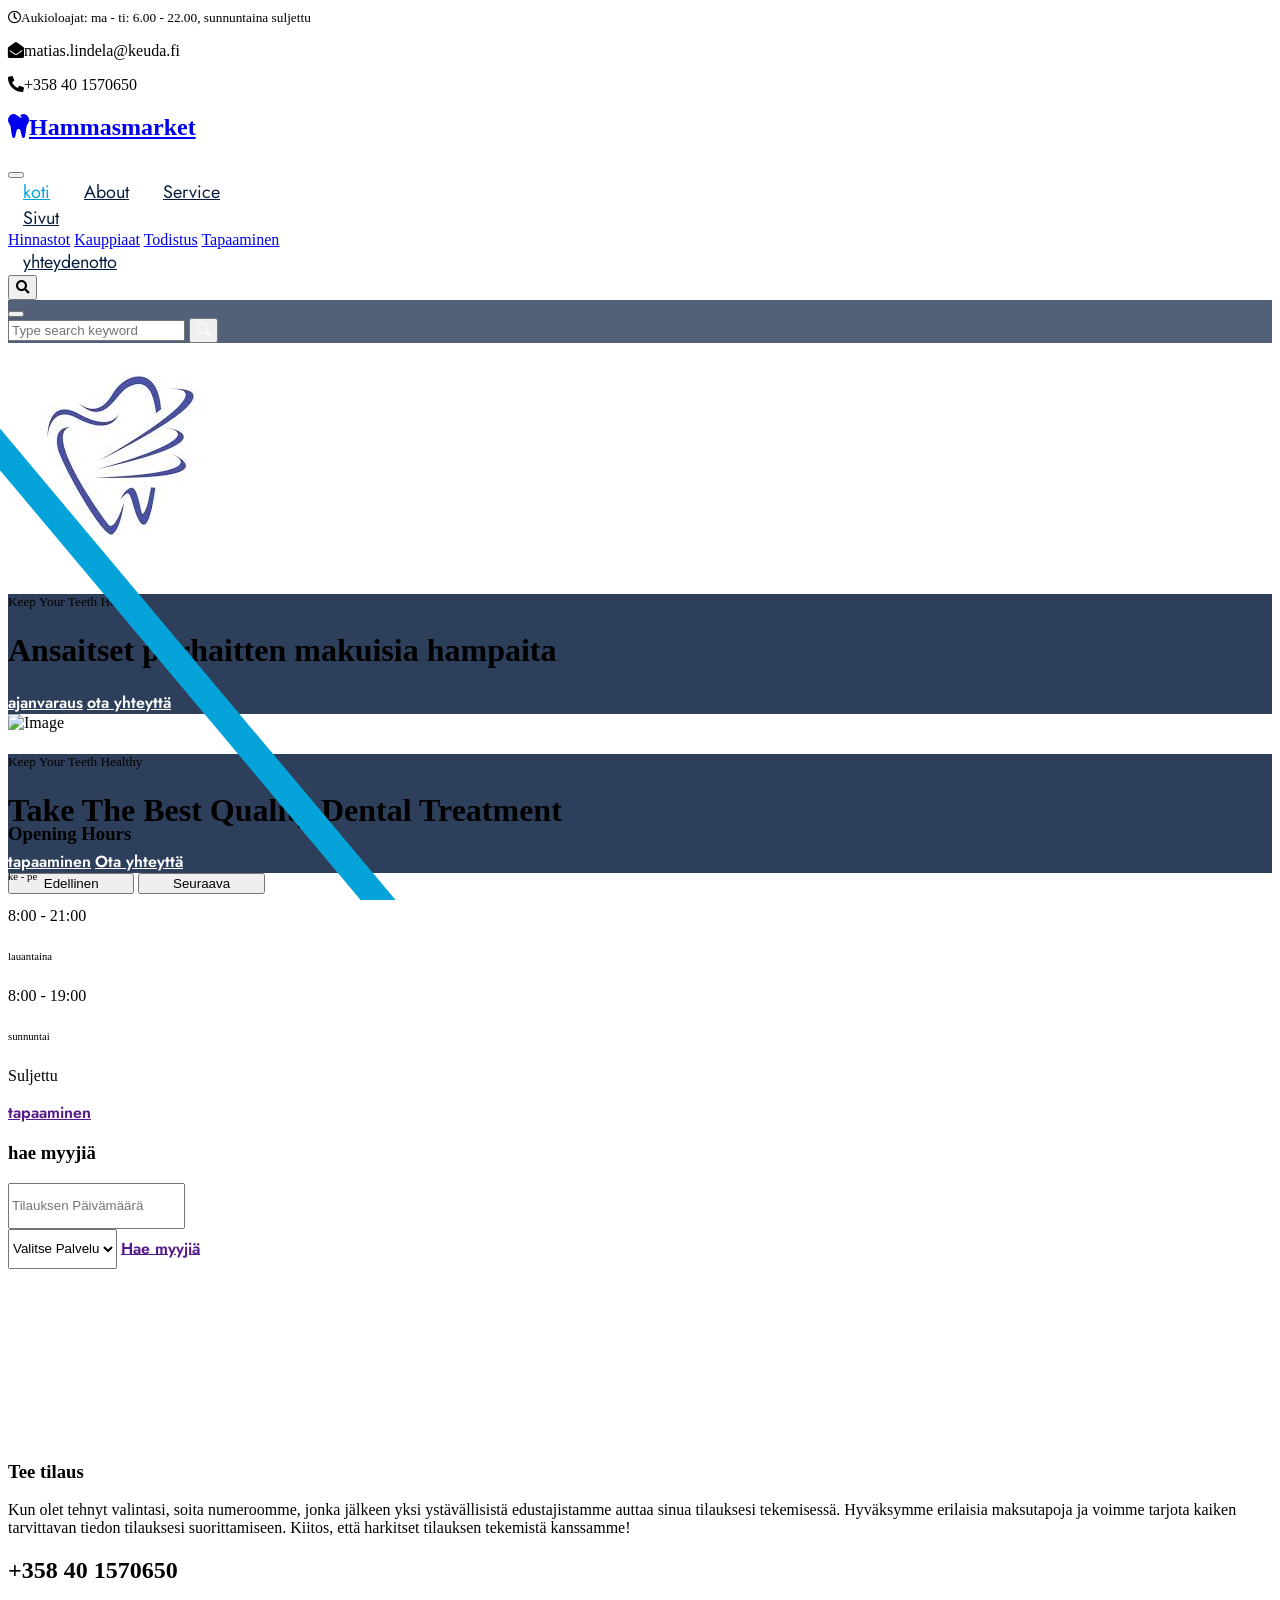
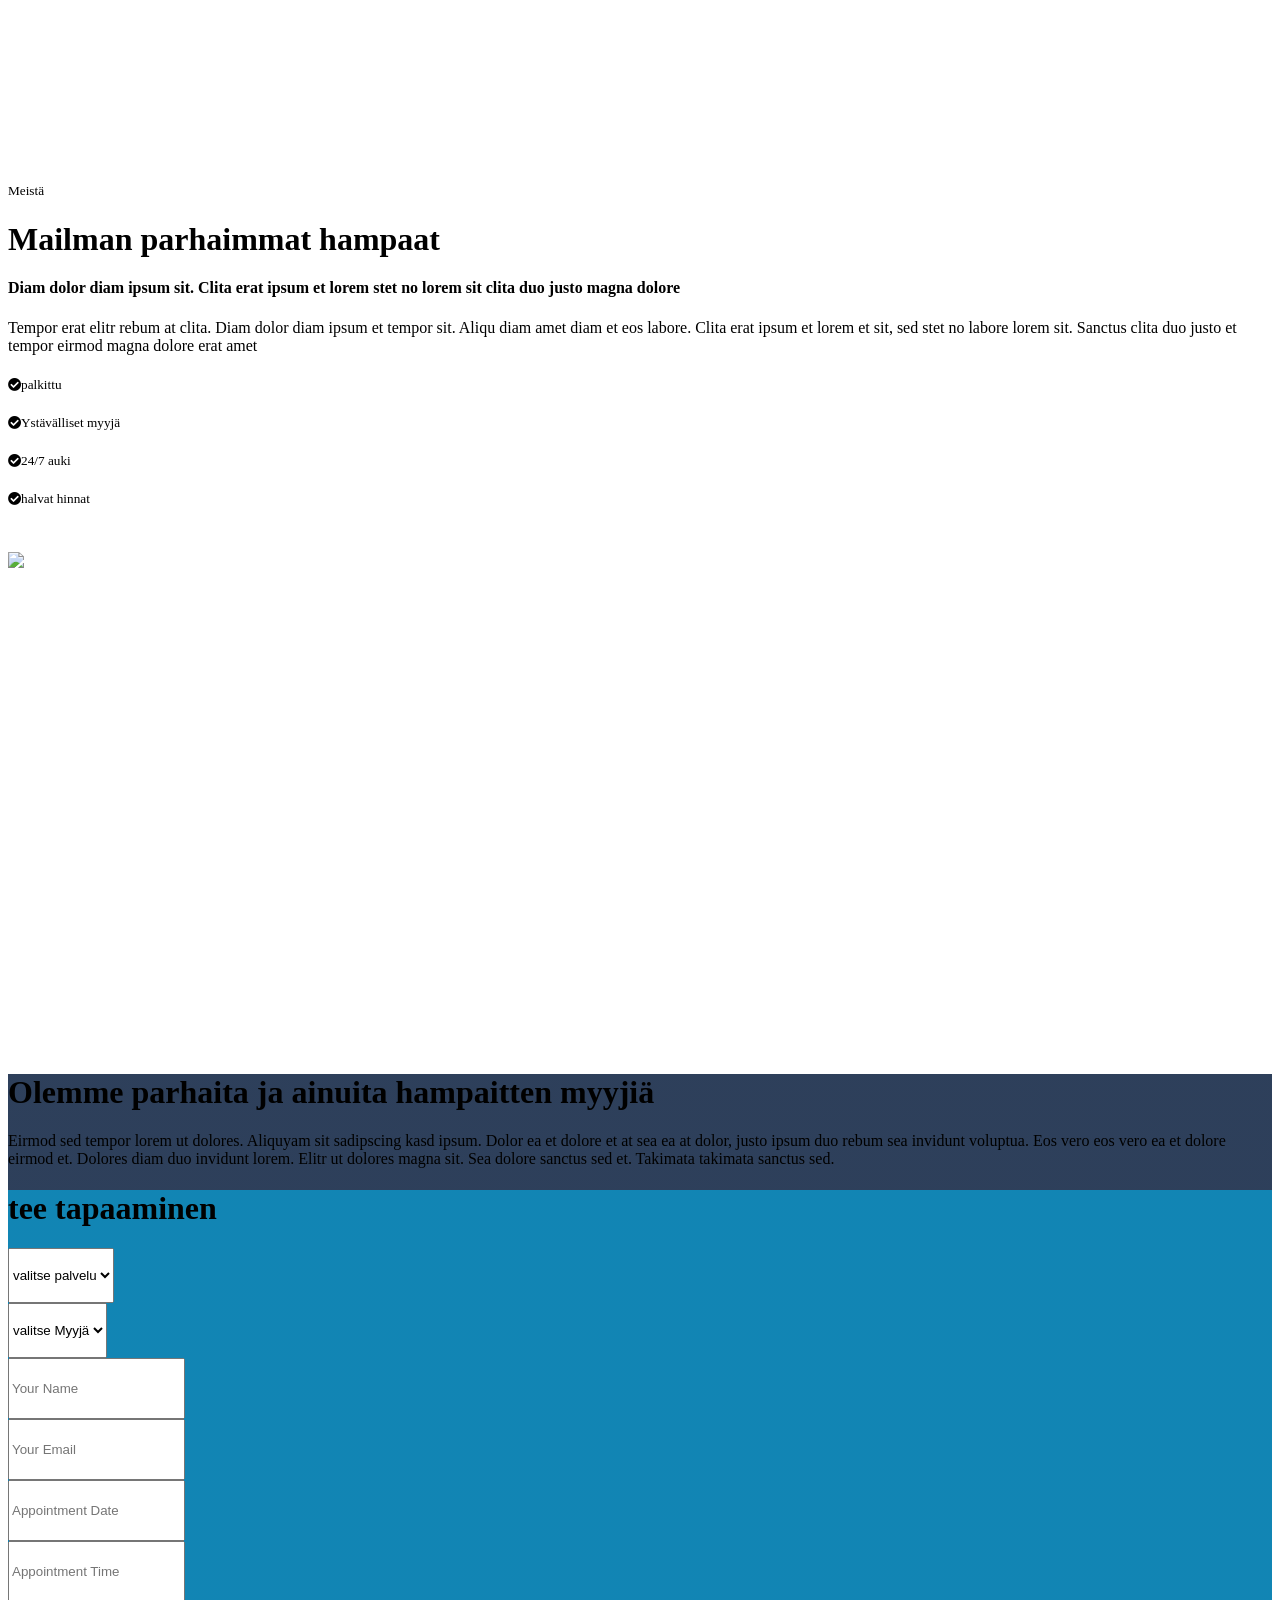
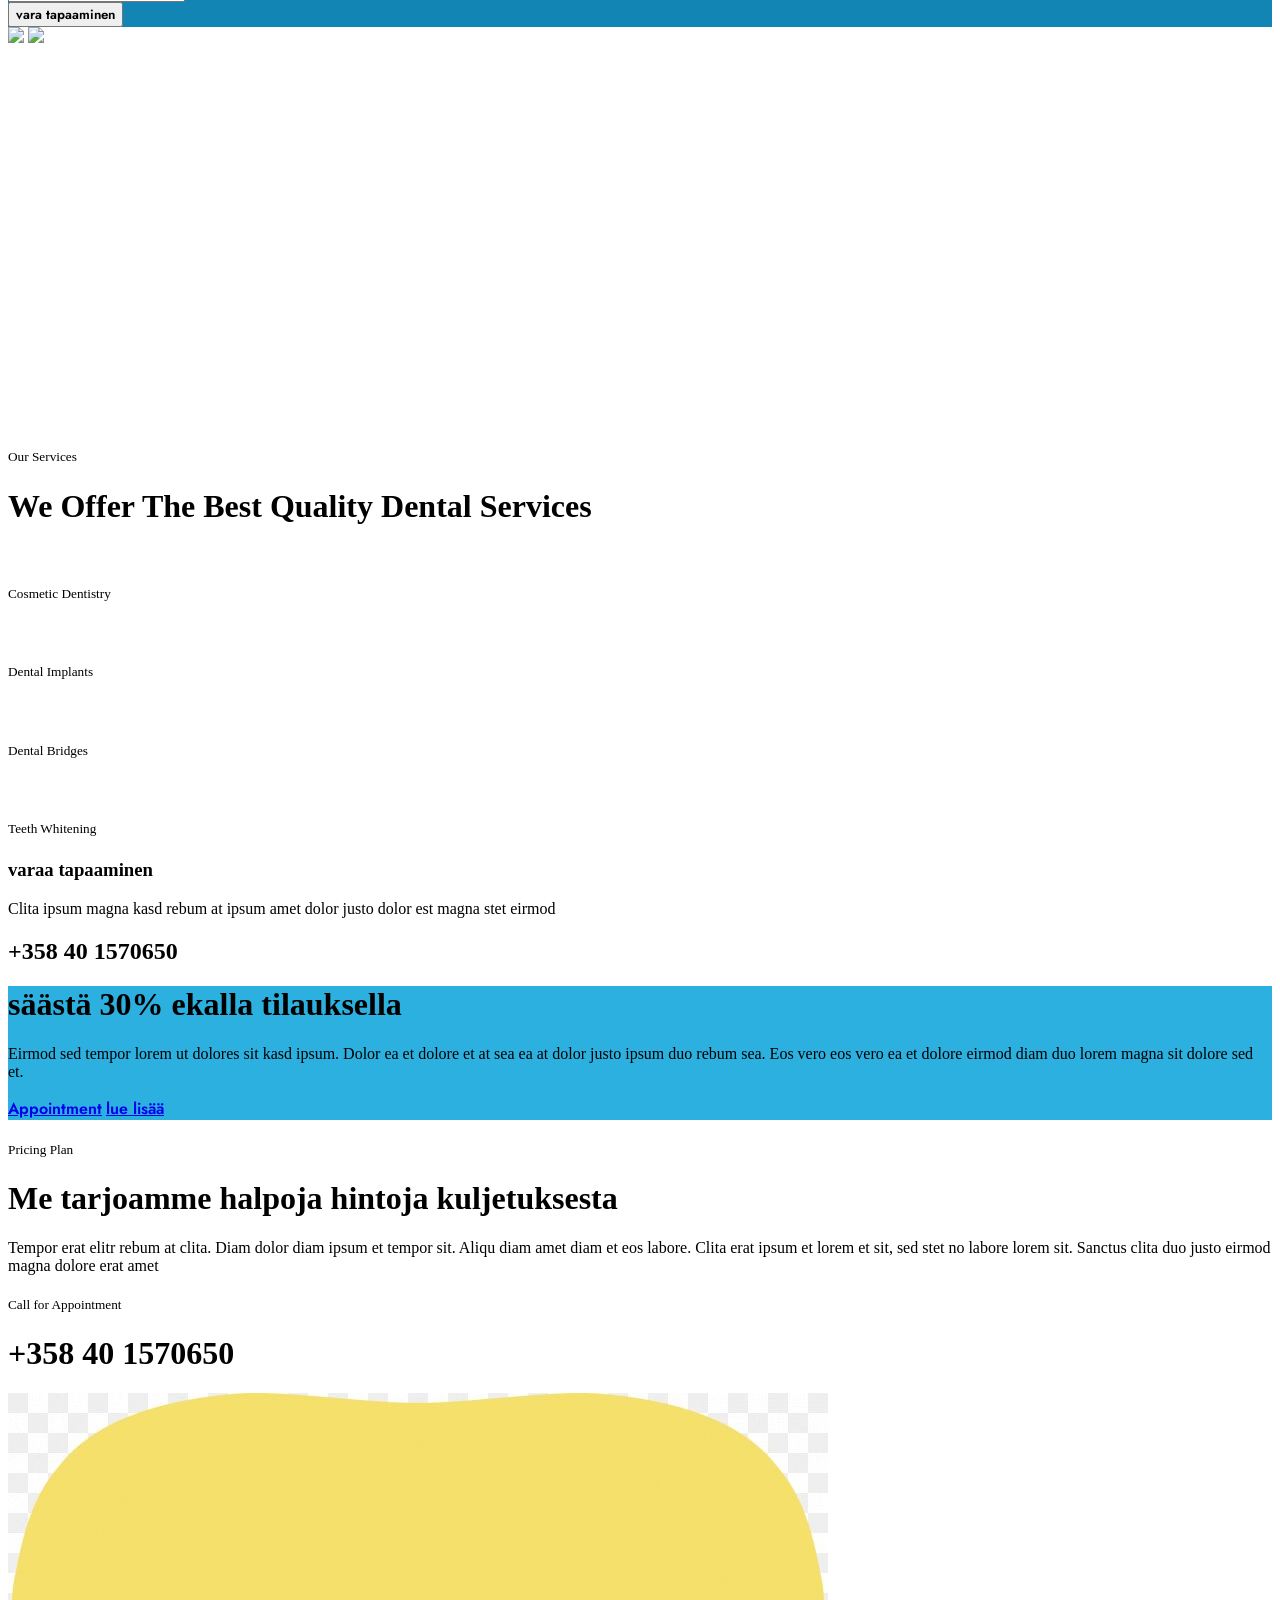
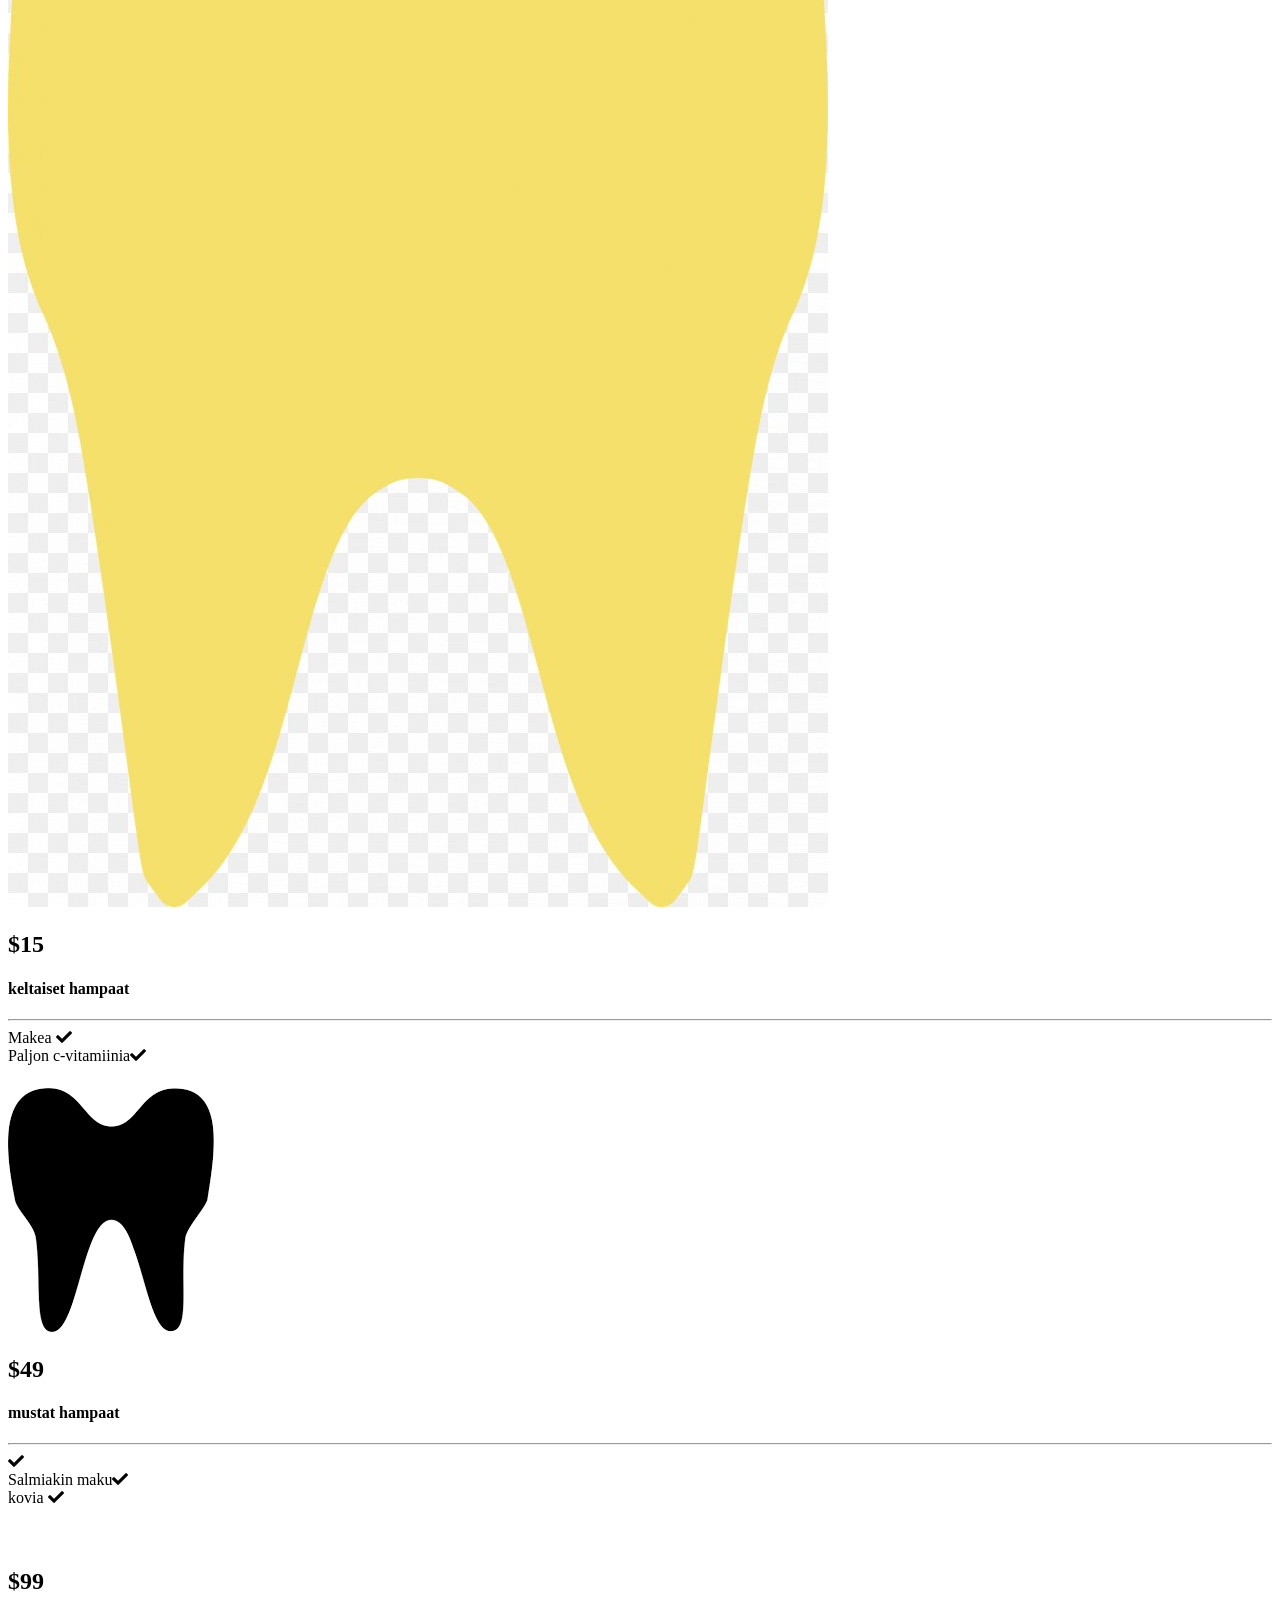
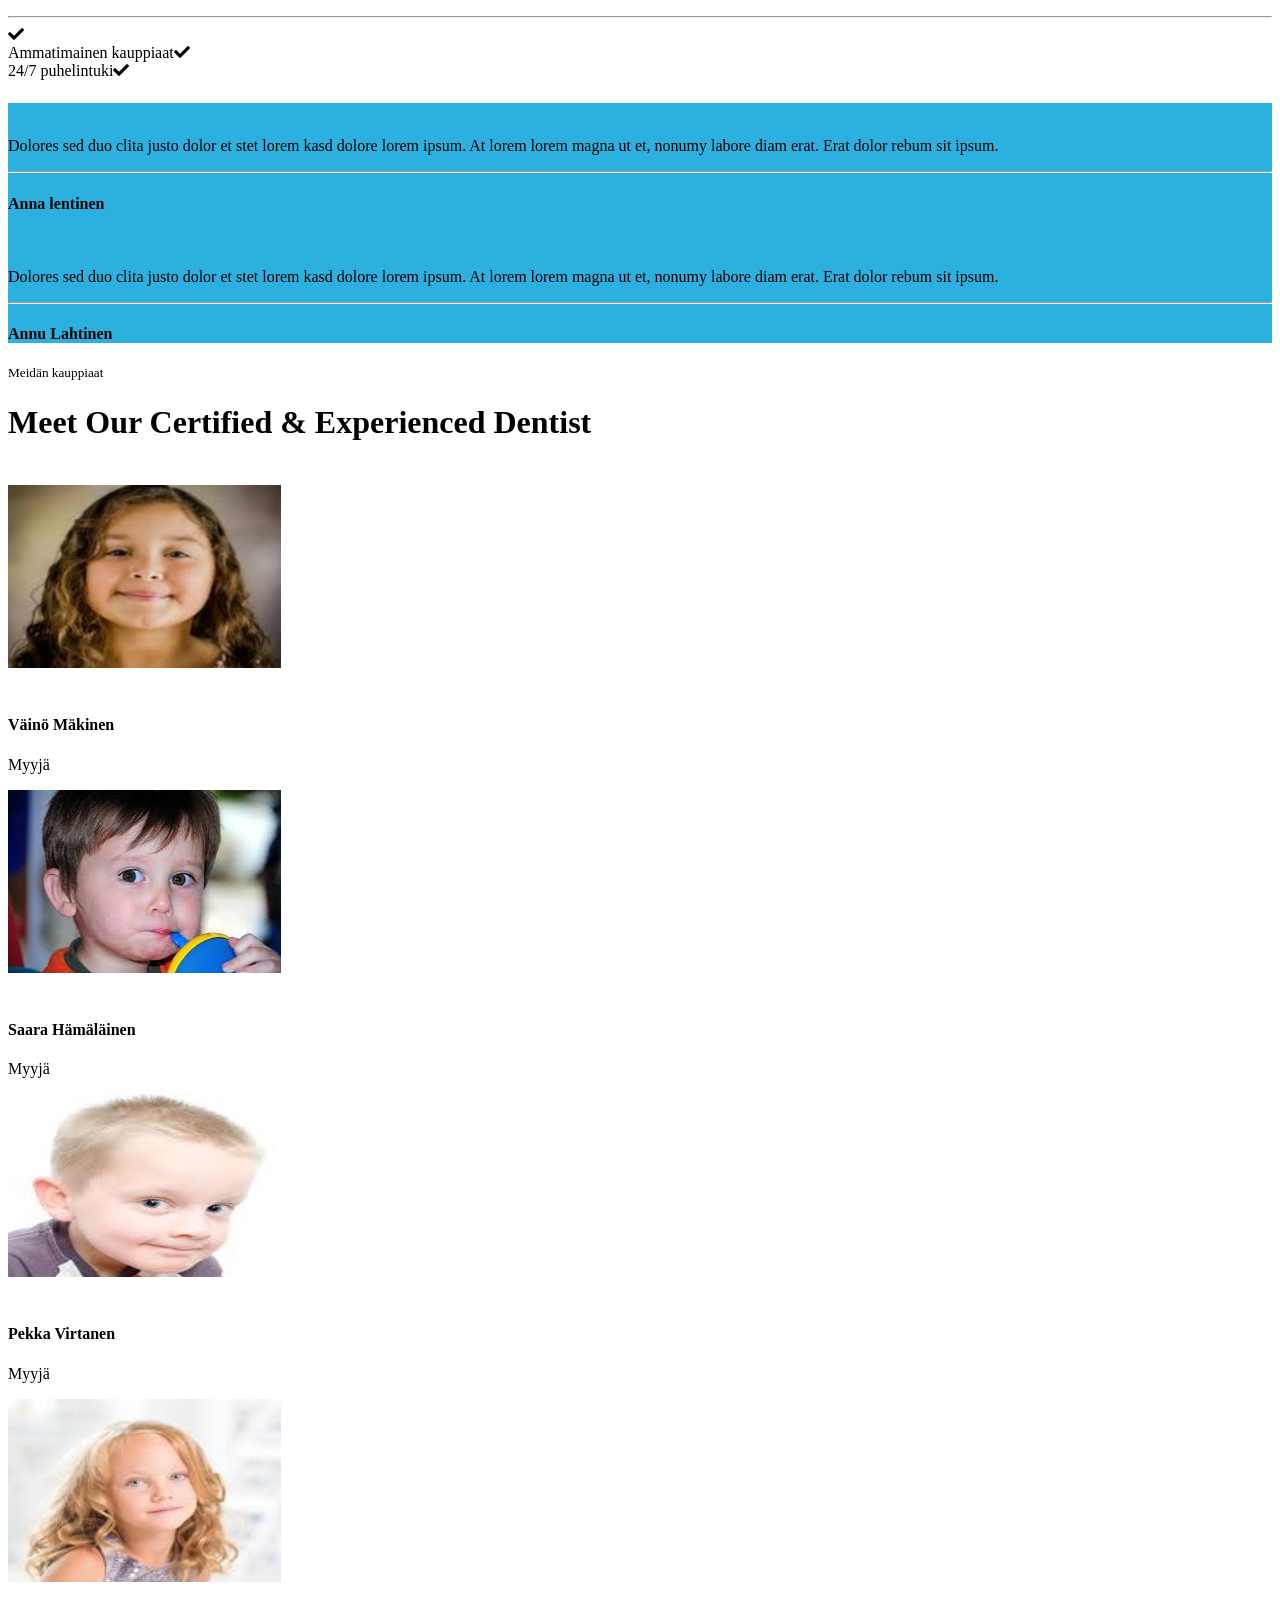
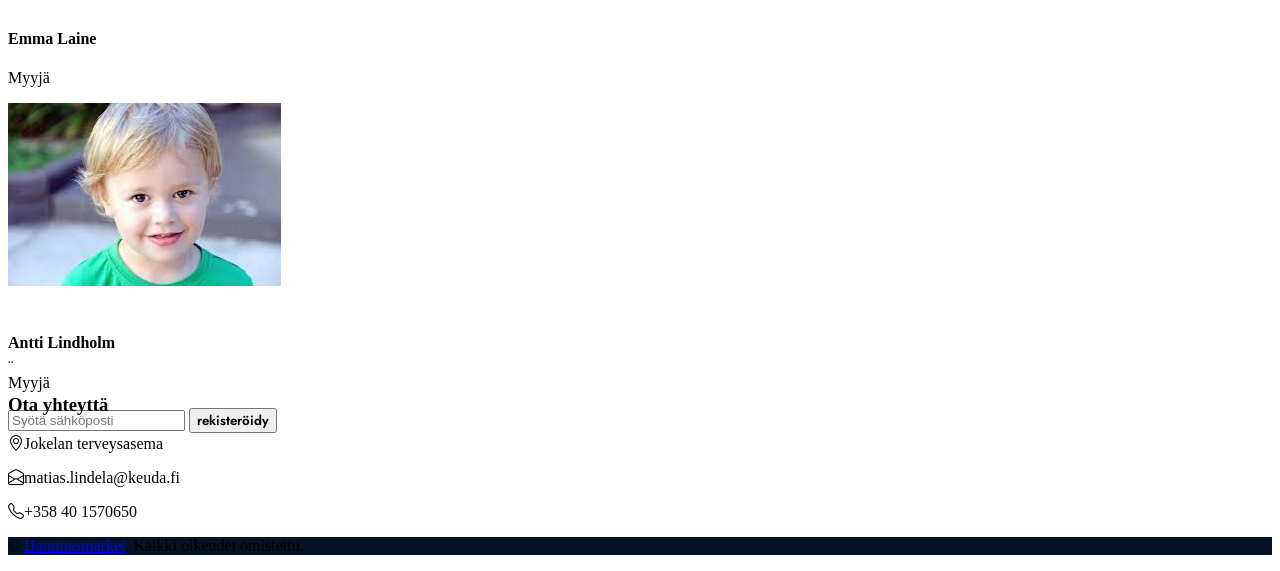
==== demo3/index.html @ 55fbf044 "demo3 korjaus" ====
<!DOCTYPE html>
<html lang="en">

<head>
    <meta charset="utf-8">
    <title>Hammas kauppa</title>
    <meta content="width=device-width, initial-scale=1.0" name="viewport">
    <meta content="Free HTML Templates" name="keywords">
    <meta content="Free HTML Templates" name="description">

    <!-- Favicon -->
    <link href="img/favicon.ico" rel="icon">

    <!-- Google Web Fonts -->
    <link rel="preconnect" href="https://fonts.gstatic.com">
    <link href="https://fonts.googleapis.com/css2?family=Jost:wght@500;600;700&family=Open+Sans:wght@400;600&display=swap" rel="stylesheet"> 

    <!-- Icon Font Stylesheet -->
    <link href="https://cdnjs.cloudflare.com/ajax/libs/font-awesome/5.10.0/css/all.min.css" rel="stylesheet">
    <link href="https://cdn.jsdelivr.net/npm/bootstrap-icons@1.4.1/font/bootstrap-icons.css" rel="stylesheet">

    <!-- Libraries Stylesheet -->
    <link href="lib/owlcarousel/assets/owl.carousel.min.css" rel="stylesheet">
    <link href="lib/animate/animate.min.css" rel="stylesheet">
    <link href="lib/tempusdominus/css/tempusdominus-bootstrap-4.min.css" rel="stylesheet" />
    <link href="lib/twentytwenty/twentytwenty.css" rel="stylesheet" />

    <!-- Customized Bootstrap Stylesheet -->
    <link href="css/bootstrap.min.css" rel="stylesheet">

    <!-- Template Stylesheet -->
    <link href="css/style.css" rel="stylesheet">
</head>

<body>
    <!-- Spinner Start -->
    <div id="spinner" class="show bg-white position-fixed translate-middle w-100 vh-100 top-50 start-50 d-flex align-items-center justify-content-center">
        <div class="spinner-grow text-primary m-1" role="status">
            <span class="sr-only">Ladataan...</span>
        </div>
        <div class="spinner-grow text-dark m-1" role="status">
            <span class="sr-only">Ladataan...</span>
        </div>
        <div class="spinner-grow text-secondary m-1" role="status">
            <span class="sr-only">Ladataan...</span>
        </div>
    </div>
    <!-- Spinner End -->


    <!-- Topbar Start -->
    <div class="container-fluid bg-light ps-5 pe-0 d-none d-lg-block">
        <div class="row gx-0">
            <div class="col-md-6 text-center text-lg-start mb-2 mb-lg-0">
                <div class="d-inline-flex align-items-center">
                    <small class="py-2"><i class="far fa-clock text-primary me-2"></i>Aukioloajat: ma - ti: 6.00 - 22.00, sunnuntaina suljettu </small>
                </div>
            </div>
            <div class="col-md-6 text-center text-lg-end">
                <div class="position-relative d-inline-flex align-items-center bg-primary text-white top-shape px-5">
                    <div class="me-3 pe-3 border-end py-2">
                        <p class="m-0"><i class="fa fa-envelope-open me-2"></i>matias.lindela@keuda.fi</p>
                    </div>
                    <div class="py-2">
                        <p class="m-0"><i class="fa fa-phone-alt me-2"></i>+358 40 1570650</p>
                    </div>
                </div>
            </div>
        </div>
    </div>
    <!-- Topbar End -->


    <!-- Navbar Start -->
    <nav class="navbar navbar-expand-lg bg-white navbar-light shadow-sm px-5 py-3 py-lg-0">
        <a href="index.html" class="navbar-brand p-0">
            <h1 class="m-0 text-primary"><i class="fa fa-tooth me-2"></i>Hammasmarket</h1>
        </a>
        <button class="navbar-toggler" type="button" data-bs-toggle="collapse" data-bs-target="#navbarCollapse">
            <span class="navbar-toggler-icon"></span>
        </button>
        <div class="collapse navbar-collapse" id="navbarCollapse">
            <div class="navbar-nav ms-auto py-0">
                <a href="index.html" class="nav-item nav-link active">koti</a>
                <a href="index.html" class="nav-item nav-link">About</a>
                <a href="index.html" class="nav-item nav-link">Service</a>
                <div class="index.html">
                    <a href="#" class="nav-link dropdown-toggle" data-bs-toggle="dropdown">Sivut</a>
                    <div class="dropdown-menu m-0">
                        <a href="index.html" class="dropdown-item">Hinnastot</a>
                        <a href="index.html" class="dropdown-item">Kauppiaat</a>
                        <a href="index.html" class="dropdown-item">Todistus</a>
                        <a href="index.html" class="dropdown-item">Tapaaminen</a>
                    </div>
                </div>
                <a href="index.html" class="nav-item nav-link">yhteydenotto</a>
            </div>
            <button type="button" class="btn text-dark" data-bs-toggle="modal" data-bs-target="#searchModal"><i class="fa fa-search"></i></button>
            <a href="index.html" class="btn btn-primary py-2 px-4 ms-3">tapaaminen</a>
        </div>
    </nav>
    <!-- Navbar End -->


    <!-- Full Screen Search Start -->
    <div class="modal fade" id="searchModal" tabindex="-1">
        <div class="modal-dialog modal-fullscreen">
            <div class="modal-content" style="background: rgba(9, 30, 62, .7);">
                <div class="modal-header border-0">
                    <button type="button" class="btn bg-white btn-close" data-bs-dismiss="modal" aria-label="Close"></button>
                </div>
                <div class="modal-body d-flex align-items-center justify-content-center">
                    <div class="input-group" style="max-width: 600px;">
                        <input type="text" class="form-control bg-transparent border-primary p-3" placeholder="Type search keyword">
                        <button class="btn btn-primary px-4"><i class="bi bi-search"></i></button>
                    </div>
                </div>
            </div>
        </div>
    </div>
    <!-- Full Screen Search End -->


    <!-- Carousel Start -->
    <div class="container-fluid p-0">
        <div id="header-carousel" class="carousel slide carousel-fade" data-bs-ride="carousel">
            <div class="carousel-inner">
                <div class="carousel-item active">
                    <img class="w-100" src="images.jfif" alt="Image">
                    <div class="carousel-caption d-flex flex-column align-items-center justify-content-center">
                        <div class="p-3" style="max-width: 900px;">
                            <h5 class="text-white text-uppercase mb-3 animated slideInDown">Keep Your Teeth Healthy</h5>
                            <h1 class="display-1 text-white mb-md-4 animated zoomIn">Ansaitset parhaitten makuisia hampaita</h1>
                            <a href="index.html" class="btn btn-primary py-md-3 px-md-5 me-3 animated slideInLeft">ajanvaraus</a>
                            <a href="" class="btn btn-secondary py-md-3 px-md-5 animated slideInRight">ota yhteyttä</a>
                        </div>
                    </div>
                </div>
                <div class="carousel-item">
                    <img class="w-100" src="img/carousel-2.jpg" alt="Image">
                    <div class="carousel-caption d-flex flex-column align-items-center justify-content-center">
                        <div class="p-3" style="max-width: 900px;">
                            <h5 class="text-white text-uppercase mb-3 animated slideInDown">Keep Your Teeth Healthy</h5>
                            <h1 class="display-1 text-white mb-md-4 animated zoomIn">Take The Best Quality Dental Treatment</h1>
                            <a href="index.html" class="btn btn-primary py-md-3 px-md-5 me-3 animated slideInLeft">tapaaminen</a>
                            <a href="" class="btn btn-secondary py-md-3 px-md-5 animated slideInRight">Ota yhteyttä</a>
                        </div>
                    </div>
                </div>
            </div>
            <button class="carousel-control-prev" type="button" data-bs-target="#header-carousel"
                data-bs-slide="prev">
                <span class="carousel-control-prev-icon" aria-hidden="true"></span>
                <span class="visually-hidden">Edellinen</span>
            </button>
            <button class="carousel-control-next" type="button" data-bs-target="#header-carousel"
                data-bs-slide="next">
                <span class="carousel-control-next-icon" aria-hidden="true"></span>
                <span class="visually-hidden">Seuraava</span>
            </button>
        </div>
    </div>
    <!-- Carousel End -->


    <!-- Banner Start -->
    <div class="container-fluid banner mb-5">
        <div class="container">
            <div class="row gx-0">
                <div class="col-lg-4 wow zoomIn" data-wow-delay="0.1s">
                    <div class="bg-primary d-flex flex-column p-5" style="height: 300px;">
                        <h3 class="text-white mb-3">Opening Hours</h3>
                        <div class="d-flex justify-content-between text-white mb-3">
                            <h6 class="text-white mb-0">ke - pe</h6>
                            <p class="mb-0"> 8:00 - 21:00</p>
                        </div>
                        <div class="d-flex justify-content-between text-white mb-3">
                            <h6 class="text-white mb-0">lauantaina</h6>
                            <p class="mb-0"> 8:00 - 19:00</p>
                        </div>
                        <div class="d-flex justify-content-between text-white mb-3">
                            <h6 class="text-white mb-0">sunnuntai</h6>
                            <p class="mb-0"> Suljettu</p>
                        </div>
                        <a class="btn btn-light" href="">tapaaminen</a>
                    </div>
                </div>
                <div class="col-lg-4 wow zoomIn" data-wow-delay="0.3s">
                    <div class="bg-dark d-flex flex-column p-5" style="height: 300px;">
                        <h3 class="text-white mb-3">hae myyjiä</h3>
                        <div class="date mb-3" id="date" data-target-input="nearest">
                            <input type="text" class="form-control bg-light border-0 datetimepicker-input"
                                placeholder="Tilauksen Päivämäärä" data-target="#date" data-toggle="datetimepicker" style="height: 40px;">
                        </div>
                        <select class="form-select bg-light border-0 mb-3" style="height: 40px;">
                            <option selected>Valitse Palvelu</option>
                            <option value="1">Palvelu 1</option>
                            <option value="2">Palvelu 2</option>
                            <option value="3">Palvelu 3</option>
                        </select>
                        <a class="btn btn-light" href="">Hae myyjiä</a>
                    </div>
                </div>
                <div class="col-lg-4 wow zoomIn" data-wow-delay="0.6s">
                    <div class="bg-secondary d-flex flex-column p-5" style="height: 300px;">
                        <h3 class="text-white mb-3">Tee tilaus</h3>
                        <p class="text-white">Kun olet tehnyt valintasi, soita numeroomme, jonka jälkeen yksi ystävällisistä edustajistamme auttaa sinua tilauksesi tekemisessä. Hyväksymme erilaisia maksutapoja ja voimme tarjota kaiken tarvittavan tiedon tilauksesi suorittamiseen. Kiitos, että harkitset tilauksen tekemistä kanssamme!</p>
                        <h2 class="text-white mb-0">+358 40 1570650</h2>
                    </div>
                </div>
            </div>
        </div>
    </div>
    <!-- Banner Start -->


    <!-- About Start -->
    <div class="container-fluid py-5 wow fadeInUp" data-wow-delay="0.1s">
        <div class="container">
            <div class="row g-5">
                <div class="col-lg-7">
                    <div class="section-title mb-4">
                        <h5 class="position-relative d-inline-block text-primary text-uppercase">Meistä</h5>
                        <h1 class="display-5 mb-0">Mailman parhaimmat hampaat </h1>
                    </div>
                    <h4 class="text-body fst-italic mb-4">Diam dolor diam ipsum sit. Clita erat ipsum et lorem stet no lorem sit clita duo justo magna dolore</h4>
                    <p class="mb-4">Tempor erat elitr rebum at clita. Diam dolor diam ipsum et tempor sit. Aliqu diam amet diam et eos labore. Clita erat ipsum et lorem et sit, sed stet no labore lorem sit. Sanctus clita duo justo et tempor eirmod magna dolore erat amet</p>
                    <div class="row g-3">
                        <div class="col-sm-6 wow zoomIn" data-wow-delay="0.3s">
                            <h5 class="mb-3"><i class="fa fa-check-circle text-primary me-3"></i>palkittu</h5>
                            <h5 class="mb-3"><i class="fa fa-check-circle text-primary me-3"></i>Ystävälliset myyjä</h5>
                        </div>
                        <div class="col-sm-6 wow zoomIn" data-wow-delay="0.6s">
                            <h5 class="mb-3"><i class="fa fa-check-circle text-primary me-3"></i>24/7 auki</h5>
                            <h5 class="mb-3"><i class="fa fa-check-circle text-primary me-3"></i>halvat hinnat</h5>
                        </div>
                    </div>
                    <a href="index.html" class="btn btn-primary py-3 px-5 mt-4 wow zoomIn" data-wow-delay="0.6s">Make Appointment</a>
                </div>
                <div class="col-lg-5" style="min-height: 500px;">
                    <div class="position-relative h-100">
                        <img class="position-absolute w-100 h-100 rounded wow zoomIn" data-wow-delay="0.9s" src="img/about.jpg" style="object-fit: cover;">
                    </div>
                </div>
            </div>
        </div>
    </div>
    <!-- About End -->


    <!-- Appointment Start -->
    <div class="container-fluid bg-primary bg-appointment my-5 wow fadeInUp" data-wow-delay="0.1s">
        <div class="container">
            <div class="row gx-5">
                <div class="col-lg-6 py-5">
                    <div class="py-5">
                        <h1 class="display-5 text-white mb-4">Olemme parhaita ja ainuita hampaitten myyjiä</h1>
                        <p class="text-white mb-0">Eirmod sed tempor lorem ut dolores. Aliquyam sit sadipscing kasd ipsum. Dolor ea et dolore et at sea ea at dolor, justo ipsum duo rebum sea invidunt voluptua. Eos vero eos vero ea et dolore eirmod et. Dolores diam duo invidunt lorem. Elitr ut dolores magna sit. Sea dolore sanctus sed et. Takimata takimata sanctus sed.</p>
                    </div>
                </div>
                <div class="col-lg-6">
                    <div class="appointment-form h-100 d-flex flex-column justify-content-center text-center p-5 wow zoomIn" data-wow-delay="0.6s">
                        <h1 class="text-white mb-4">tee tapaaminen</h1>
                        <form>
                            <div class="row g-3">
                                <div class="col-12 col-sm-6">
                                    <select class="form-select bg-light border-0" style="height: 55px;">
                                        <option selected>valitse palvelu </option>
                                        <option value="1">palvelu 1</option>
                                        <option value="2">palvelu 2</option>
                                        <option value="3">palvelu 3</option>
                                    </select>
                                </div>
                                <div class="col-12 col-sm-6">
                                    <select class="form-select bg-light border-0" style="height: 55px;">
                                        <option selected>valitse Myyjä</option>
                                        <option value="1">Myyjä 1</option>
                                        <option value="2">Myyjä 2</option>
                                        <option value="3">myyjiä 3</option>
                                    </select>
                                </div>
                                <div class="col-12 col-sm-6">
                                    <input type="text" class="form-control bg-light border-0" placeholder="Your Name" style="height: 55px;">
                                </div>
                                <div class="col-12 col-sm-6">
                                    <input type="email" class="form-control bg-light border-0" placeholder="Your Email" style="height: 55px;">
                                </div>
                                <div class="col-12 col-sm-6">
                                    <div class="date" id="date1" data-target-input="nearest">
                                        <input type="text"
                                            class="form-control bg-light border-0 datetimepicker-input"
                                            placeholder="Appointment Date" data-target="#date1" data-toggle="datetimepicker" style="height: 55px;">
                                    </div>
                                </div>
                                <div class="col-12 col-sm-6">
                                    <div class="time" id="time1" data-target-input="nearest">
                                        <input type="text"
                                            class="form-control bg-light border-0 datetimepicker-input"
                                            placeholder="Appointment Time" data-target="#time1" data-toggle="datetimepicker" style="height: 55px;">
                                    </div>
                                </div>
                                <div class="col-12">
                                    <button class="btn btn-dark w-100 py-3" type="submit">vara tapaaminen</button>
                                </div>
                            </div>
                        </form>
                    </div>
                </div>
            </div>
        </div>
    </div>
    <!-- Appointment End -->


    <!-- Service Start -->
    <div class="container-fluid py-5 wow fadeInUp" data-wow-delay="0.1s">
        <div class="container">
            <div class="row g-5 mb-5">
                <div class="col-lg-5 wow zoomIn" data-wow-delay="0.3s" style="min-height: 400px;">
                    <div class="twentytwenty-container position-relative h-100 rounded overflow-hidden">
                        <img class="position-absolute w-100 h-100" src="img/before.jpg" style="object-fit: cover;">
                        <img class="position-absolute w-100 h-100" src="img/after.jpg" style="object-fit: cover;">
                    </div>
                </div>
                <div class="col-lg-7">
                    <div class="section-title mb-5">
                        <h5 class="position-relative d-inline-block text-primary text-uppercase">Our Services</h5>
                        <h1 class="display-5 mb-0">We Offer The Best Quality Dental Services</h1>
                    </div>
                    <div class="row g-5">
                        <div class="col-md-6 service-item wow zoomIn" data-wow-delay="0.6s">
                            <div class="rounded-top overflow-hidden">
                                <img class="img-fluid" src="img/service-1.jpg" alt="">
                            </div>
                            <div class="position-relative bg-light rounded-bottom text-center p-4">
                                <h5 class="m-0">Cosmetic Dentistry</h5>
                            </div>
                        </div>
                        <div class="col-md-6 service-item wow zoomIn" data-wow-delay="0.9s">
                            <div class="rounded-top overflow-hidden">
                                <img class="img-fluid" src="img/service-2.jpg" alt="">
                            </div>
                            <div class="position-relative bg-light rounded-bottom text-center p-4">
                                <h5 class="m-0">Dental Implants</h5>
                            </div>
                        </div>
                    </div>
                </div>
            </div>
            <div class="row g-5 wow fadeInUp" data-wow-delay="0.1s">
                <div class="col-lg-7">
                    <div class="row g-5">
                        <div class="col-md-6 service-item wow zoomIn" data-wow-delay="0.3s">
                            <div class="rounded-top overflow-hidden">
                                <img class="img-fluid" src="img/service-3.jpg" alt="">
                            </div>
                            <div class="position-relative bg-light rounded-bottom text-center p-4">
                                <h5 class="m-0">Dental Bridges</h5>
                            </div>
                        </div>
                        <div class="col-md-6 service-item wow zoomIn" data-wow-delay="0.6s">
                            <div class="rounded-top overflow-hidden">
                                <img class="img-fluid" src="img/service-4.jpg" alt="">
                            </div>
                            <div class="position-relative bg-light rounded-bottom text-center p-4">
                                <h5 class="m-0">Teeth Whitening</h5>
                            </div>
                        </div>
                    </div>
                </div>
                <div class="col-lg-5 service-item wow zoomIn" data-wow-delay="0.9s">
                    <div class="position-relative bg-primary rounded h-100 d-flex flex-column align-items-center justify-content-center text-center p-4">
                        <h3 class="text-white mb-3">varaa tapaaminen</h3>
                        <p class="text-white mb-3">Clita ipsum magna kasd rebum at ipsum amet dolor justo dolor est magna stet eirmod</p>
                        <h2 class="text-white mb-0">+358 40 1570650</h2>
                    </div>
                </div>
            </div>
        </div>
    </div>
    <!-- Service End -->


    <!-- Offer Start -->
    <div class="container-fluid bg-offer my-5 py-5 wow fadeInUp" data-wow-delay="0.1s">
        <div class="container py-5">
            <div class="row justify-content-center">
                <div class="col-lg-7 wow zoomIn" data-wow-delay="0.6s">
                    <div class="offer-text text-center rounded p-5">
                        <h1 class="display-5 text-white">säästä 30% ekalla tilauksella</h1>
                        <p class="text-white mb-4">Eirmod sed tempor lorem ut dolores sit kasd ipsum. Dolor ea et dolore et at sea ea at dolor justo ipsum duo rebum sea. Eos vero eos vero ea et dolore eirmod diam duo lorem magna sit dolore sed et.</p>
                        <a href="index.html" class="btn btn-dark py-3 px-5 me-3">Appointment</a>
                        <a href="index.html" class="btn btn-light py-3 px-5">lue lisää</a>
                    </div>
                </div>
            </div>
        </div>
    </div>
    <!-- Offer End -->


    <!-- Pricing Start -->
    <div class="container-fluid py-5 wow fadeInUp" data-wow-delay="0.1s">
        <div class="container">
            <div class="row g-5">
                <div class="col-lg-5">
                    <div class="section-title mb-4">
                        <h5 class="position-relative d-inline-block text-primary text-uppercase">Pricing Plan</h5>
                        <h1 class="display-5 mb-0">Me tarjoamme halpoja hintoja kuljetuksesta</h1>
                    </div>
                    <p class="mb-4">Tempor erat elitr rebum at clita. Diam dolor diam ipsum et tempor sit. Aliqu diam amet diam et eos labore. Clita erat ipsum et lorem et sit, sed stet no labore lorem sit. Sanctus clita duo justo eirmod magna dolore erat amet</p>
                    <h5 class="text-uppercase text-primary wow fadeInUp" data-wow-delay="0.3s">Call for Appointment</h5>
                    <h1 class="wow fadeInUp" data-wow-delay="0.6s">+358 40 1570650</h1>
                </div>  
                <div class="col-lg-7">
                    <div class="owl-carousel price-carousel wow zoomIn" data-wow-delay="0.9s">
                        <div class="price-item pb-4">
                            <div class="position-relative">
                                <img class="img-fluid rounded-top" src="keltainen.jpg" alt="">
                                <div class="d-flex align-items-center justify-content-center bg-light rounded pt-2 px-3 position-absolute top-100 start-50 translate-middle" style="z-index: 2;">
                                    <h2 class="text-primary m-0">$15</h2>
                                </div>
                            </div>
                            <div class="position-relative text-center bg-light border-bottom border-primary py-5 p-4">
                                <h4>keltaiset hampaat</h4>
                                <hr class="text-primary w-50 mx-auto mt-0">
                                <div class="d-flex justify-content-between mb-3"><span>Makea </span><i class="fa fa-check text-primary pt-1"></i></div>
                                
                                <div class="d-flex justify-content-between mb-2"><span>Paljon c-vitamiinia</c-vitamiinia></span><i class="fa fa-check text-primary pt-1"></i></div>
                                <a href="index.html" class="btn btn-primary py-2 px-4 position-absolute top-100 start-50 translate-middle">Tilaa</a>
                            </div>
                        </div>
                        <div class="price-item pb-4">
                            <div class="position-relative">
                                <img class="img-fluid rounded-top" src="musta.png" alt="">
                                <div class="d-flex align-items-center justify-content-center bg-light rounded pt-2 px-3 position-absolute top-100 start-50 translate-middle" style="z-index: 2;">
                                    <h2 class="text-primary m-0">$49</h2>
                                </div>
                            </div>
                            <div class="position-relative text-center bg-light border-bottom border-primary py-5 p-4">
                                <h4>mustat hampaat</h4>
                                <hr class="text-primary w-50 mx-auto mt-0">
                                <div class="d-flex justify-content-between mb-3"><span> </span><i class="fa fa-check text-primary pt-1"></i></div>
                                <div class="d-flex justify-content-between mb-3"><span>Salmiakin maku</span><i class="fa fa-check text-primary pt-1"></i></div>
                                <div class="d-flex justify-content-between mb-2"><span>kovia </span><i class="fa fa-check text-primary pt-1"></i></div>
                                <a href="index.html" class="btn btn-primary py-2 px-4 position-absolute top-100 start-50 translate-middle">tapaaminen</a>
                            </div>
                        </div>
                        <div class="price-item pb-4">
                            <div class="position-relative">
                                <img class="img-fluid rounded-top" src="img/price-3.jpg" alt="">
                                <div class="d-flex align-items-center justify-content-center bg-light rounded pt-2 px-3 position-absolute top-100 start-50 translate-middle" style="z-index: 2;">
                                    <h2 class="text-primary m-0">$99</h2>
                                </div>
                            </div>
                            <div class="position-relative text-center bg-light border-bottom border-primary py-5 p-4">
                                <h4></h4>
                                <hr class="text-primary w-50 mx-auto mt-0">
                                <div class="d-flex justify-content-between mb-3"><span> </span><i class="fa fa-check text-primary pt-1"></i></div>
                                <div class="d-flex justify-content-between mb-3"><span>Ammatimainen kauppiaat</span><i class="fa fa-check text-primary pt-1"></i></div>
                                <div class="d-flex justify-content-between mb-2"><span>24/7 puhelintuki</span><i class="fa fa-check text-primary pt-1"></i></div>
                                <a href="index.html" class="btn btn-primary py-2 px-4 position-absolute top-100 start-50 translate-middle">tapaaminen</a>
                            </div>
                        </div>
                    </div>
                </div>
            </div>
        </div>
    </div>
    <!-- Pricing End -->


    <!-- Testimonial Start -->
    <div class="container-fluid bg-primary bg-testimonial py-5 my-5 wow fadeInUp" data-wow-delay="0.1s">
        <div class="container py-5">
            <div class="row justify-content-center">
                <div class="col-lg-7">
                    <div class="owl-carousel testimonial-carousel rounded p-5 wow zoomIn" data-wow-delay="0.6s">
                        <div class="testimonial-item text-center text-white">
                            <img class="img-fluid mx-auto rounded mb-4" src="img/testimonial-1.jpg" alt="">
                            <p class="fs-5">Dolores sed duo clita justo dolor et stet lorem kasd dolore lorem ipsum. At lorem lorem magna ut et, nonumy labore diam erat. Erat dolor rebum sit ipsum.</p>
                            <hr class="mx-auto w-25">
                            <h4 class="text-white mb-0">Anna lentinen</h4>
                        </div>
                        <div class="testimonial-item text-center text-white">
                            <img class="img-fluid mx-auto rounded mb-4" src="img/testimonial-2.jpg" alt="">
                            <p class="fs-5">Dolores sed duo clita justo dolor et stet lorem kasd dolore lorem ipsum. At lorem lorem magna ut et, nonumy labore diam erat. Erat dolor rebum sit ipsum.</p>
                            <hr class="mx-auto w-25">
                            <h4 class="text-white mb-0">Annu Lahtinen</h4>
                        </div>
                    </div>
                </div>
            </div>
        </div>
    </div>
    <!-- Testimonial End -->


    <!-- Team Start -->
    <div class="container-fluid py-5">
        <div class="container">
            <div class="row g-5">
                <div class="col-lg-4 wow slideInUp" data-wow-delay="0.1s">
                    <div class="section-title bg-light rounded h-100 p-5">
                        <h5 class="position-relative d-inline-block text-primary text-uppercase">Meidän kauppiaat</h5>
                        <h1 class="display-6 mb-4">Meet Our Certified & Experienced Dentist </h1>
                        <a href="index.html" class="btn btn-primary py-3 px-5">tapaaminen</a>
                    </div>
                </div>
                <div class="col-lg-4 wow slideInUp" data-wow-delay="0.3s">
                    <div class="team-item">
                        <div class="position-relative rounded-top" style="z-index: 1;">
                            <img class="img-fluid rounded-top w-100"width="273" height="183" src="lapsi42.jfif" alt="">
                            <div class="position-absolute top-100 start-50 translate-middle bg-light rounded p-2 d-flex">
                                <a class="btn btn-primary btn-square m-1" href="#"><i class="fab fa-twitter fw-normal"></i></a>
                                <a class="btn btn-primary btn-square m-1" href="#"><i class="fab fa-facebook-f fw-normal"></i></a>
                                <a class="btn btn-primary btn-square m-1" href="#"><i class="fab fa-linkedin-in fw-normal"></i></a>
                                <a class="btn btn-primary btn-square m-1" href="#"><i class="fab fa-instagram fw-normal"></i></a>
                            </div>
                        </div>
                        <div class="team-text position-relative bg-light text-center rounded-bottom p-4 pt-5">
                            <h4 class="mb-2">Väinö Mäkinen</h4>
                            <p class="text-primary mb-0">Myyjä</p>
                        </div>
                    </div>
                </div>
                <div class="col-lg-4 wow slideInUp" data-wow-delay="0.6s">
                    <div class="team-item">
                        <div class="position-relative rounded-top" style="z-index: 1;">
                            <img class="img-fluid rounded-top w-100"width="273" height="183" src="lapsi5.jfif" alt="työntekijä">
                            <div class="position-absolute top-100 start-50 translate-middle bg-light rounded p-2 d-flex">
                                <a class="btn btn-primary btn-square m-1" href="#"><i class="fab fa-twitter fw-normal"></i></a>
                                <a class="btn btn-primary btn-square m-1" href="#"><i class="fab fa-facebook-f fw-normal"></i></a>
                                <a class="btn btn-primary btn-square m-1" href="#"><i class="fab fa-linkedin-in fw-normal"></i></a>
                                <a class="btn btn-primary btn-square m-1" href="#"><i class="fab fa-instagram fw-normal"></i></a>
                            </div>
                        </div>
                        <div class="team-text position-relative bg-light text-center rounded-bottom p-4 pt-5">
                            <h4 class="mb-2">Saara Hämäläinen</h4>
                            <p class="text-primary mb-0">Myyjä</p>
                        </div>
                    </div>
                </div>
                <div class="col-lg-4 wow slideInUp" data-wow-delay="0.1s">
                    <div class="team-item">
                        <div class="position-relative rounded-top" style="z-index: 1;">
                            <img class="img-fluid rounded-top w-100" width="273" height="183" src="lapsi32.jfif" alt="työntekijä">
                            <div class="position-absolute top-100 start-50 translate-middle bg-light rounded p-2 d-flex">
                                <a class="btn btn-primary btn-square m-1" href="#"><i class="fab fa-twitter fw-normal"></i></a>
                                <a class="btn btn-primary btn-square m-1" href="#"><i class="fab fa-facebook-f fw-normal"></i></a>
                                <a class="btn btn-primary btn-square m-1" href="#"><i class="fab fa-linkedin-in fw-normal"></i></a>
                                <a class="btn btn-primary btn-square m-1" href="#"><i class="fab fa-instagram fw-normal"></i></a>
                            </div>
                        </div>
                        <div class="team-text position-relative bg-light text-center rounded-bottom p-4 pt-5">
                            <h4 class="mb-2">Pekka Virtanen</h4>
                            <p class="text-primary mb-0">Myyjä</p>
                        </div>
                    </div>
                </div>
                <div class="col-lg-4 wow slideInUp" data-wow-delay="0.3s">
                    <div class="team-item">
                        <div class="position-relative rounded-top" style="z-index: 1;">
                            <img class="img-fluid rounded-top w-100" width="273" height="183" src="lapsi22.jfif" alt="työntekijä">                           <div class="position-absolute top-100 start-50 translate-middle bg-light rounded p-2 d-flex">
                                <a class="btn btn-primary btn-square m-1" href="#"><i class="fab fa-twitter fw-normal"></i></a>
                                <a class="btn btn-primary btn-square m-1" href="#"><i class="fab fa-facebook-f fw-normal"></i></a>
                                <a class="btn btn-primary btn-square m-1" href="#"><i class="fab fa-linkedin-in fw-normal"></i></a>
                                <a class="btn btn-primary btn-square m-1" href="#"><i class="fab fa-instagram fw-normal"></i></a>
                            </div>
                        </div>
                        <div class="team-text position-relative bg-light text-center rounded-bottom p-4 pt-5">
                            <h4 class="mb-2">Emma Laine</h4>
                            <p class="text-primary mb-0">Myyjä</p>
                        </div>
                    </div>
                </div>
                <div class="col-lg-4 wow slideInUp" data-wow-delay="0.6s">
                    <div class="team-item">
                        <div class="position-relative rounded-top" style="z-index: 1;">
                            <img class="img-fluid rounded-top w-100" width="273" height="183" src="lapsi1.jfif" alt="">
                            <div class="position-absolute top-100 start-50 translate-middle bg-light rounded p-2 d-flex">
                                <a class="btn btn-primary btn-square m-1" href="#"><i class="fab fa-twitter fw-normal"></i></a>
                                <a class="btn btn-primary btn-square m-1" href="#"><i class="fab fa-facebook-f fw-normal"></i></a>
                                <a class="btn btn-primary btn-square m-1" href="#"><i class="fab fa-linkedin-in fw-normal"></i></a>
                                <a class="btn btn-primary btn-square m-1" href="#"><i class="fab fa-instagram fw-normal"></i></a>
                            </div>
                        </div>
                        <div class="team-text position-relative bg-light text-center rounded-bottom p-4 pt-5">
                            <h4 class="mb-2">Antti Lindholm</h4>
                            <p class="text-primary mb-0">Myyjä</p>
                        </div>
                    </div>
                </div>
            </div>
        </div>
    </div>
    <!-- Team End -->


    <!-- Newsletter Start -->
    <div class="container-fluid position-relative pt-5 wow fadeInUp" data-wow-delay="0.1s" style="z-index: 1;">
        <div class="container">
            <div class="bg-primary p-5">
                <form class="mx-auto" style="max-width: 600px;">
                    <div class="input-group">
                        <input type="text" class="form-control border-white p-3" placeholder="Syötä sähköposti">
                        <button class="btn btn-dark px-4">rekisteröidy</button>
                    </div>
                </form>
            </div>
        </div>
    </div>
    <!-- Newsletter End -->
    

    <!-- Footer Start -->
    <div class="container-fluid bg-dark text-light py-5 wow fadeInUp" data-wow-delay="0.3s" style="margin-top: -75px;">
        <div class="container pt-5">
            <div class="row g-5 pt-4">
                <div class="col-lg-3 col-md-6">¨
                    <h3 class="text-white mb-4">Ota yhteyttä</h3>
                    <p class="mb-2"><i class="bi bi-geo-alt text-primary me-2"></i>Jokelan terveysasema</p>
                    <p class="mb-2"><i class="bi bi-envelope-open text-primary me-2"></i>matias.lindela@keuda.fi</p>
                    <p class="mb-0"><i class="bi bi-telephone text-primary me-2"></i>+358 40 1570650</p>
               
                    
                
                </div>
                
                
            </div>
            
        </div>
        
      
    </div>
    <div class="container-fluid text-light py-4" style="background: #051225;">
        <div class="container">
            <div class="row g-0">
                <div class="col-md-6 text-center text-md-start">
                    <p class="mb-md-0">&copy; <a class="text-white border-bottom" href="#">Hammasmarket</a>. Kaikki oikeudet omistettu.</p>
                </div>
                
        </div>
    </div>
    <!-- Footer End -->


    <!-- Back to Top -->
    <a href="#" class="btn btn-lg btn-primary btn-lg-square rounded back-to-top"><i class="bi bi-arrow-up"></i></a>


    <!-- JavaScript Libraries -->
    <script src="https://code.jquery.com/jquery-3.4.1.min.js"></script>
    <script src="https://cdn.jsdelivr.net/npm/bootstrap@5.0.0/dist/js/bootstrap.bundle.min.js"></script>
    <script src="lib/wow/wow.min.js"></script>
    <script src="lib/easing/easing.min.js"></script>
    <script src="lib/waypoints/waypoints.min.js"></script>
    <script src="lib/owlcarousel/owl.carousel.min.js"></script>
    <script src="lib/tempusdominus/js/moment.min.js"></script>
    <script src="lib/tempusdominus/js/moment-timezone.min.js"></script>
    <script src="lib/tempusdominus/js/tempusdominus-bootstrap-4.min.js"></script>
    <script src="lib/twentytwenty/jquery.event.move.js"></script>
    <script src="lib/twentytwenty/jquery.twentytwenty.js"></script>

    <!-- Template Javascript -->
    <script src="js/main.js"></script>
</body>

</html>
---- demo3/css/style.css ----
/********** Template CSS **********/
:root {
    --primary: #06A3DA;
    --secondary: #F57E57;
    --light: #EEF9FF;
    --dark: #091E3E;
}

h1,
h2,
.font-weight-bold {
    font-weight: 700 !important;
}

h3,
h4,
.font-weight-semi-bold {
    font-weight: 600 !important;
}

h5,
h6,
.font-weight-medium {
    font-weight: 500 !important;
}

.btn {
    font-family: 'Jost', sans-serif;
    font-weight: 600;
    transition: .5s;
}

.btn-primary,
.btn-secondary {
    color: #FFFFFF;
}

.btn-primary:hover {
    background: var(--secondary);
    border-color: var(--secondary);
}

.btn-secondary:hover {
    background: var(--primary);
    border-color: var(--primary);
}

.btn-square {
    width: 36px;
    height: 36px;
}

.btn-sm-square {
    width: 28px;
    height: 28px;
}

.btn-lg-square {
    width: 46px;
    height: 46px;
}

.btn-square,
.btn-sm-square,
.btn-lg-square {
    padding-left: 0;
    padding-right: 0;
    text-align: center;
}

#spinner {
    opacity: 0;
    visibility: hidden;
    transition: opacity .5s ease-out, visibility 0s linear .5s;
    z-index: 99999;
}

#spinner.show {
    transition: opacity .5s ease-out, visibility 0s linear 0s;
    visibility: visible;
    opacity: 1;
}

.back-to-top {
    position: fixed;
    display: none;
    right: 45px;
    bottom: 45px;
    z-index: 99;
}

.top-shape::before {
    position: absolute;
    content: "";
    width: 35px;
    height: 100%;
    top: 0;
    left: -17px;
    background: var(--primary);
    transform: skew(40deg);
}

.navbar-light .navbar-nav .nav-link {
    font-family: 'Jost', sans-serif;
    padding: 35px 15px;
    font-size: 18px;
    color: var(--dark);
    outline: none;
    transition: .5s;
}

.sticky-top.navbar-light .navbar-nav .nav-link {
    padding: 20px 15px;
}

.navbar-light .navbar-nav .nav-link:hover,
.navbar-light .navbar-nav .nav-link.active {
    color: var(--primary);
}

@media (max-width: 991.98px) {
    .navbar-light .navbar-nav .nav-link,
    .sticky-top.navbar-light .navbar-nav .nav-link {
        padding: 10px 0;
    }
}

.carousel-caption {
    top: 0;
    left: 0;
    right: 0;
    bottom: 0;
    background: rgba(9, 30, 62, .85);
    z-index: 1;
}

@media (max-width: 576px) {
    .carousel-caption h5 {
        font-size: 14px;
        font-weight: 500 !important;
    }

    .carousel-caption h1 {
        font-size: 30px;
        font-weight: 600 !important;
    }
}

.carousel-control-prev,
.carousel-control-next {
    width: 10%;
}

.carousel-control-prev-icon,
.carousel-control-next-icon {
    width: 3rem;
    height: 3rem;
}

@media (min-width: 991.98px) {
    .banner {
        position: relative;
        margin-top: -90px;
        z-index: 1;
    }
}

.section-title h5::before {
    position: absolute;
    content: "";
    width: 45px;
    height: 3px;
    right: -55px;
    bottom: 11px;
    background: var(--primary);
}

.section-title h5::after {
    position: absolute;
    content: "";
    width: 15px;
    height: 3px;
    right: -75px;
    bottom: 11px;
    background: var(--secondary);
}

.twentytwenty-wrapper {
    height: 100%;
}

.hero-header {
    background: linear-gradient(rgba(9, 30, 62, .85), rgba(9, 30, 62, .85)), url(../img/carousel-1.jpg) center center no-repeat;
    background-size: cover;
}

.bg-appointment {
    background: linear-gradient(rgba(9, 30, 62, .85), rgba(9, 30, 62, .85)), url(../img/carousel-1.jpg) center center no-repeat;
    background-size: cover;
}

.appointment-form {
    background: rgba(6, 163, 218, .7);
}

.service-item img,
.service-item .bg-light,
.service-item .bg-light h5,
.team-item .team-text {
    transition: .5s;
}

.service-item:hover img {
    transform: scale(1.15);
}

.team-item .team-text::after,
.service-item .bg-light::after {
    position: absolute;
    content: "";
    top: 50%;
    bottom: 0;
    left: 15px;
    right: 15px;
    border-radius:100px / 15px;
    box-shadow: 0 0 15px rgba(0, 0, 0, .7);
    opacity: 0;
    transition: .5s;
    z-index: -1;
}

.team-item:hover .team-text::after,
.service-item:hover .bg-light::after {
    opacity: 1;
}

.bg-offer {
    background:url(../img/carousel-1.jpg) center center no-repeat;
    background-size: cover;
}

.offer-text {
    background: rgba(6, 163, 218, .85);
}

.price-carousel .owl-nav {
    position: absolute;
    width: calc(100% + 45px);
    height: 45px;
    top: calc(50% - 22.5px);
    left: -22.5px;
    display: flex;
    justify-content: space-between;
    opacity: 0;
    transition: .5s;
}

.price-carousel:hover .owl-nav {
    opacity: 1;
}

.price-carousel .owl-nav .owl-prev,
.price-carousel .owl-nav .owl-next {
    position: relative;
    width: 45px;
    height: 45px;
    display: flex;
    align-items: center;
    justify-content: center;
    color: #FFFFFF;
    background: var(--primary);
    border-radius: 2px;
    font-size: 22px;
    transition: .5s;
}

.price-carousel .owl-nav .owl-prev:hover,
.price-carousel .owl-nav .owl-next:hover {
    background: var(--secondary);
}

.bg-testimonial {
    background: url(../img/carousel-2.jpg) center center no-repeat;
    background-size: cover;
}

.testimonial-carousel {
    background: rgba(6, 163, 218, .85);
}

.testimonial-carousel .owl-nav {
    position: absolute;
    width: calc(100% + 46px);
    height: 46px;
    top: calc(50% - 23px);
    left: -23px;
    display: flex;
    justify-content: space-between;
    z-index: 1;
}

.testimonial-carousel .owl-nav .owl-prev,
.testimonial-carousel .owl-nav .owl-next {
    position: relative;
    width: 46px;
    height: 46px;
    display: flex;
    align-items: center;
    justify-content: center;
    color: #FFFFFF;
    background: var(--primary);
    border-radius: 2px;
    font-size: 22px;
    transition: .5s;
}

.testimonial-carousel .owl-nav .owl-prev:hover,
.testimonial-carousel .owl-nav .owl-next:hover {
    background: var(--secondary);
}

.testimonial-carousel .owl-item img {
    width: 120px;
    height: 120px;
}
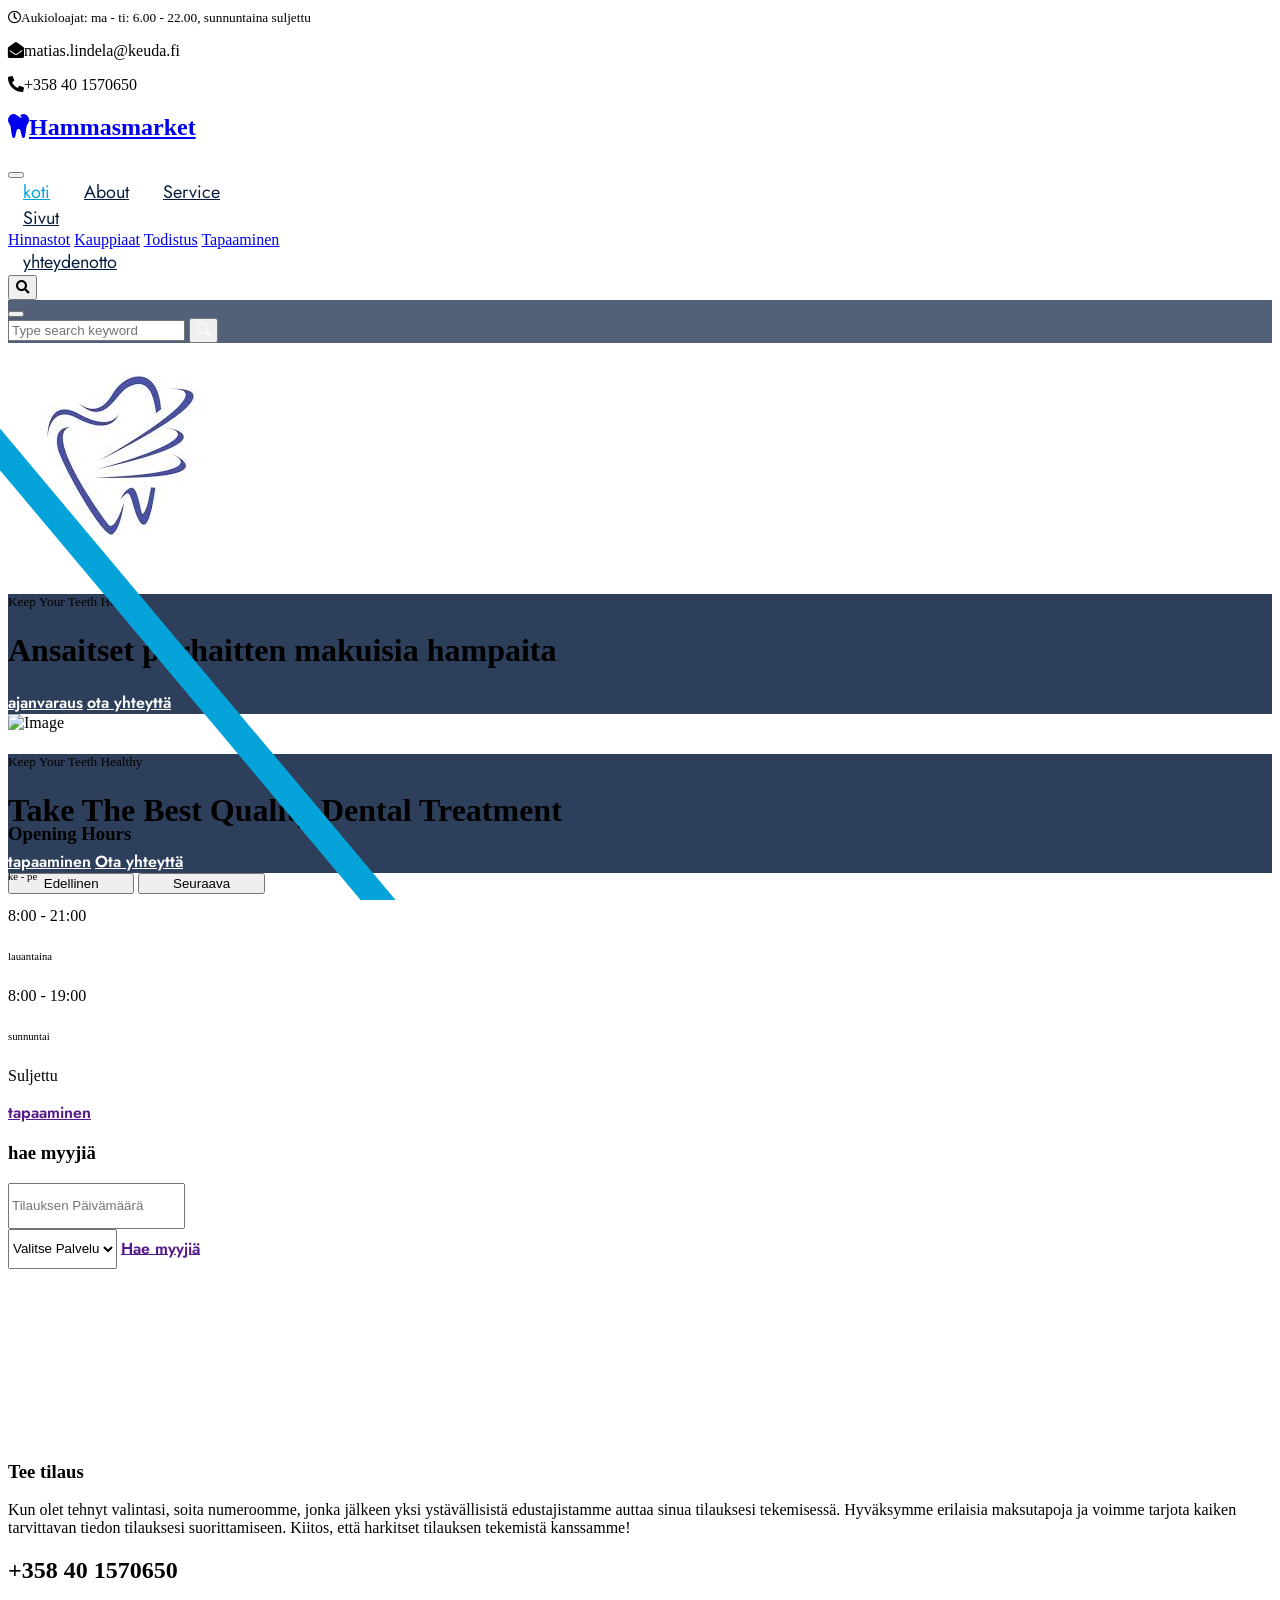
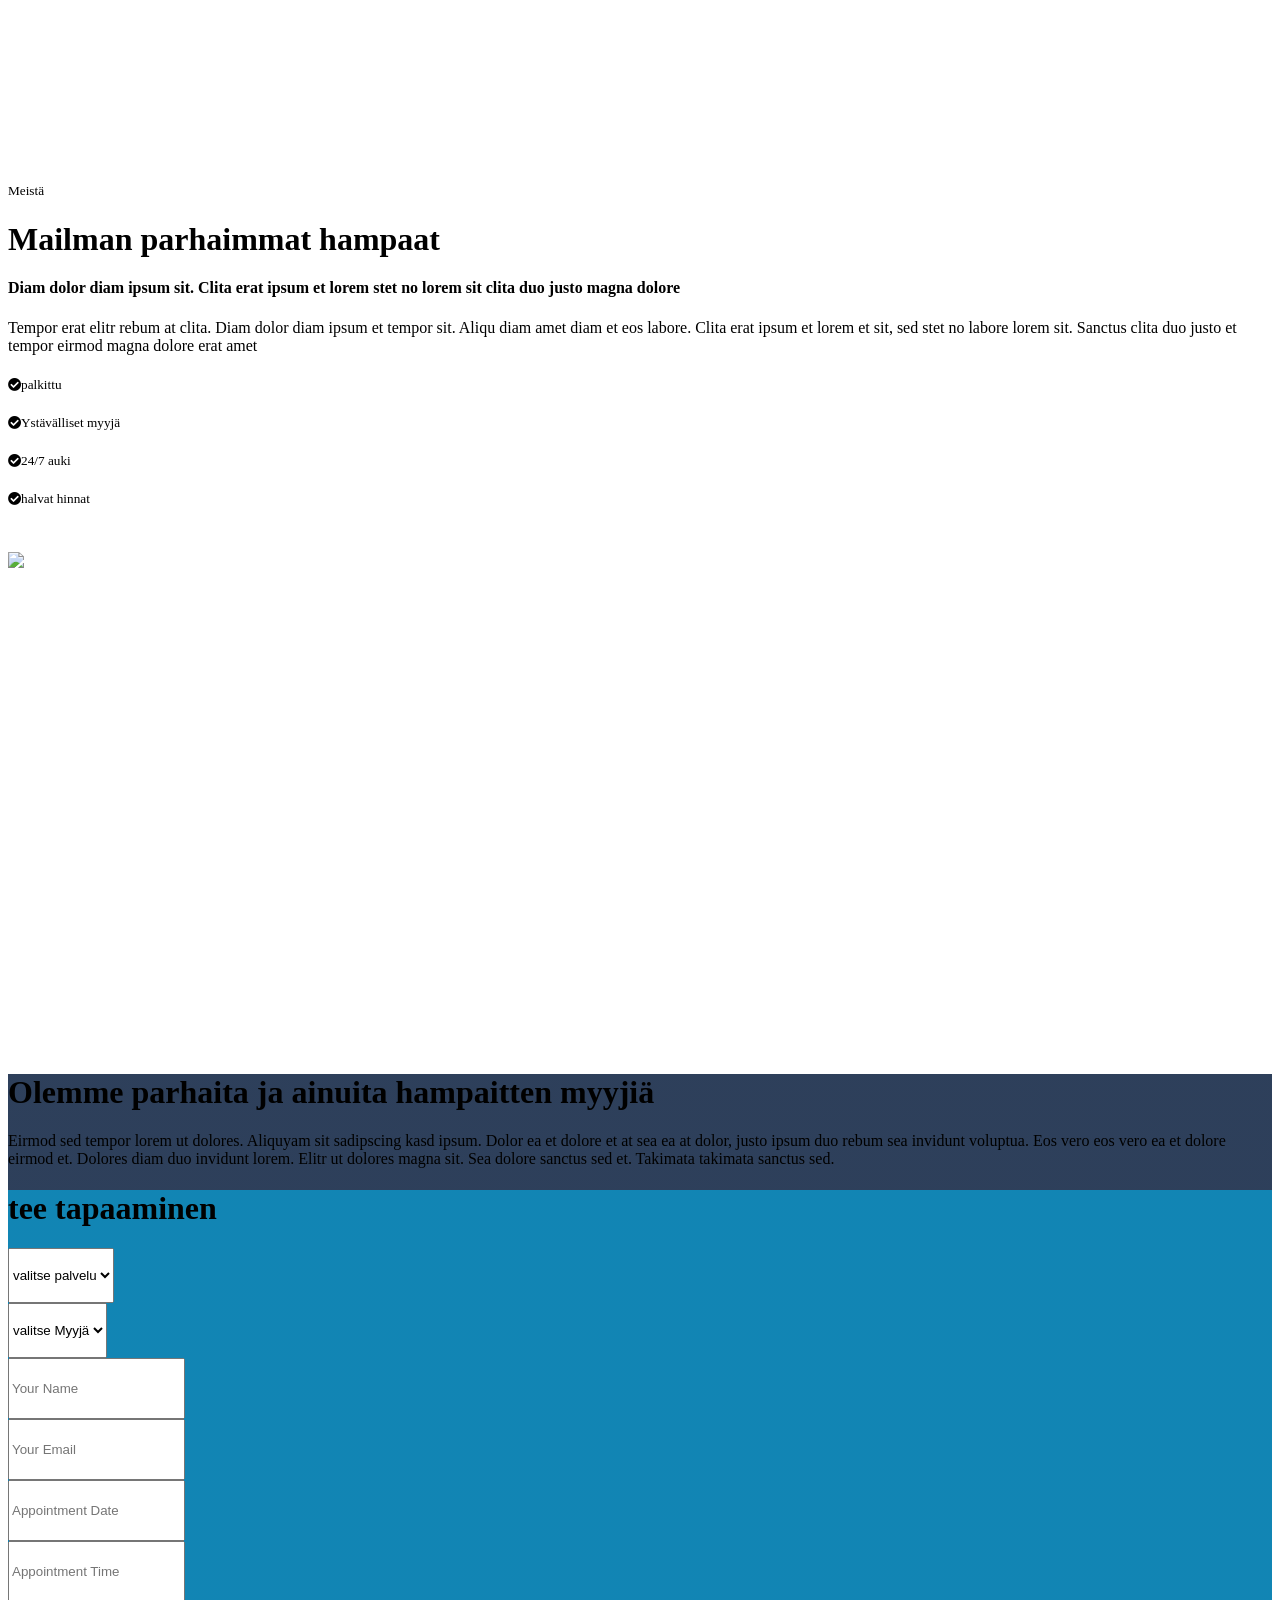
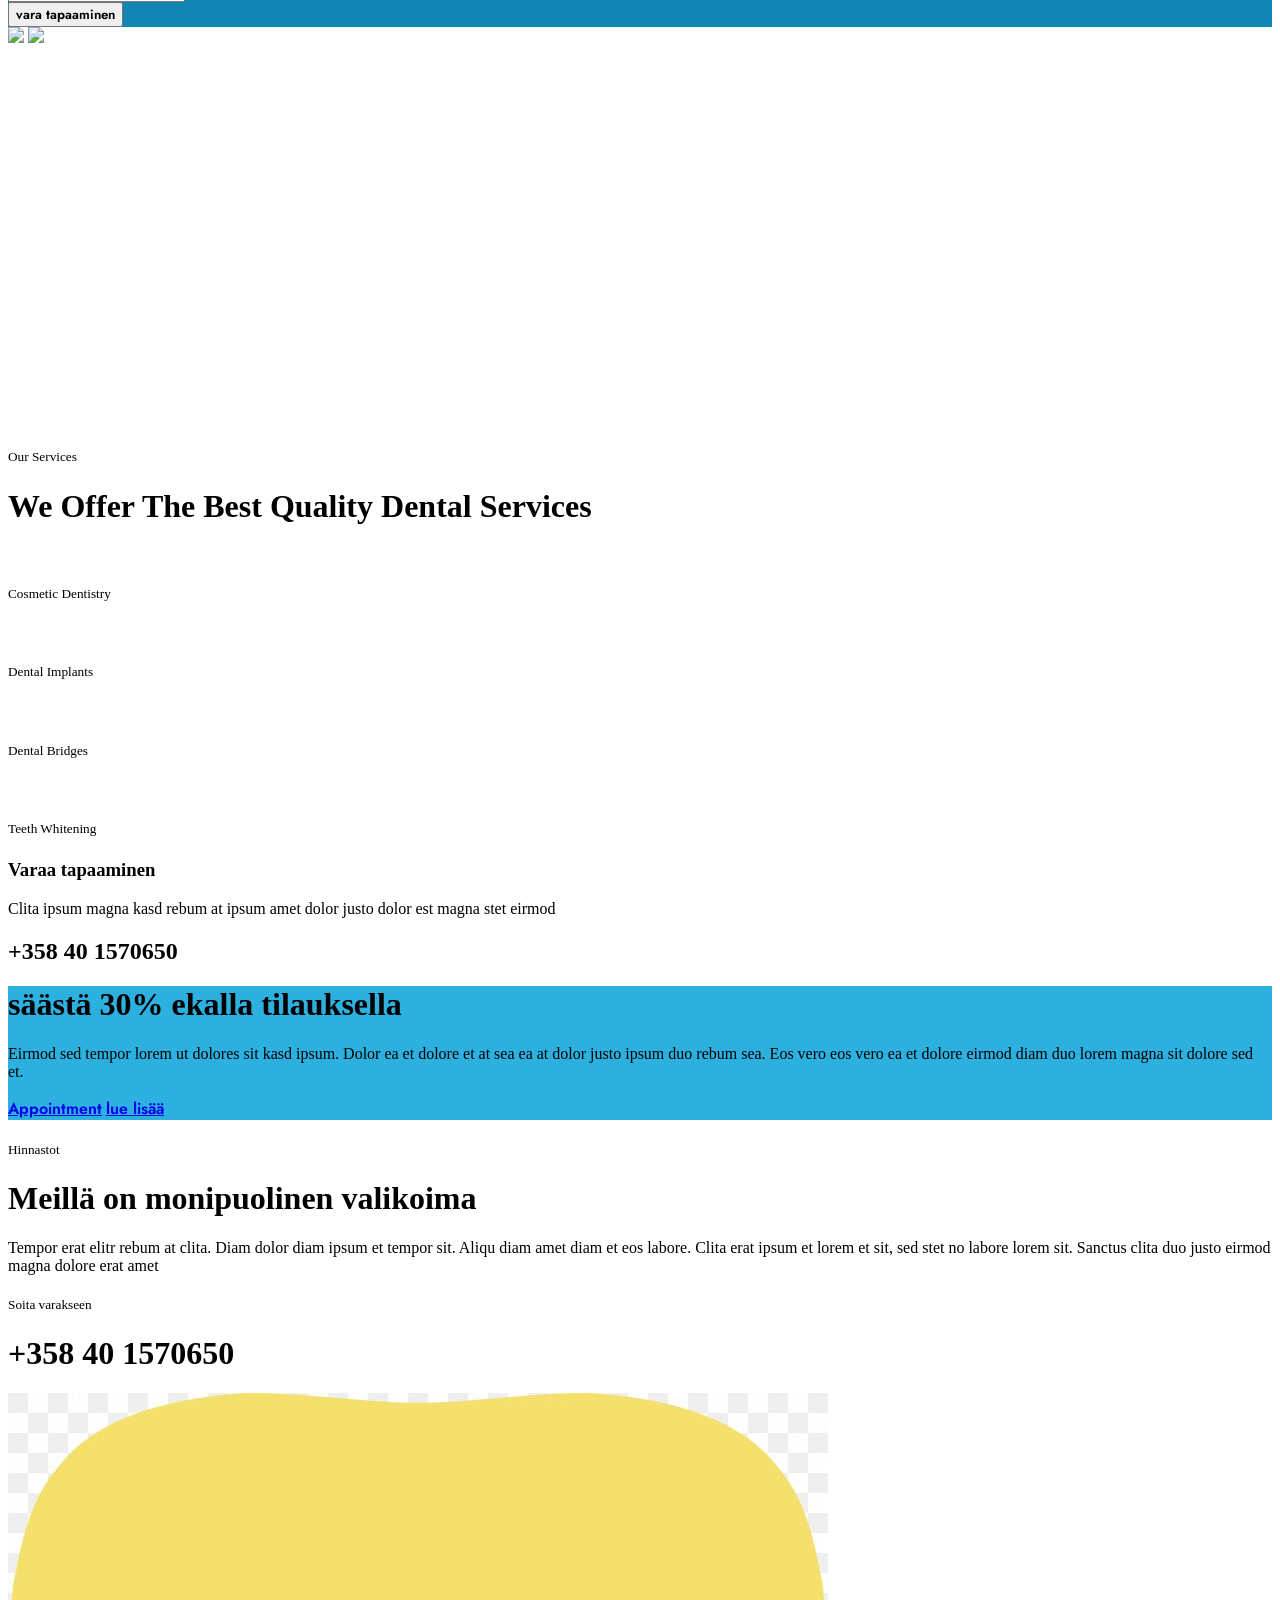
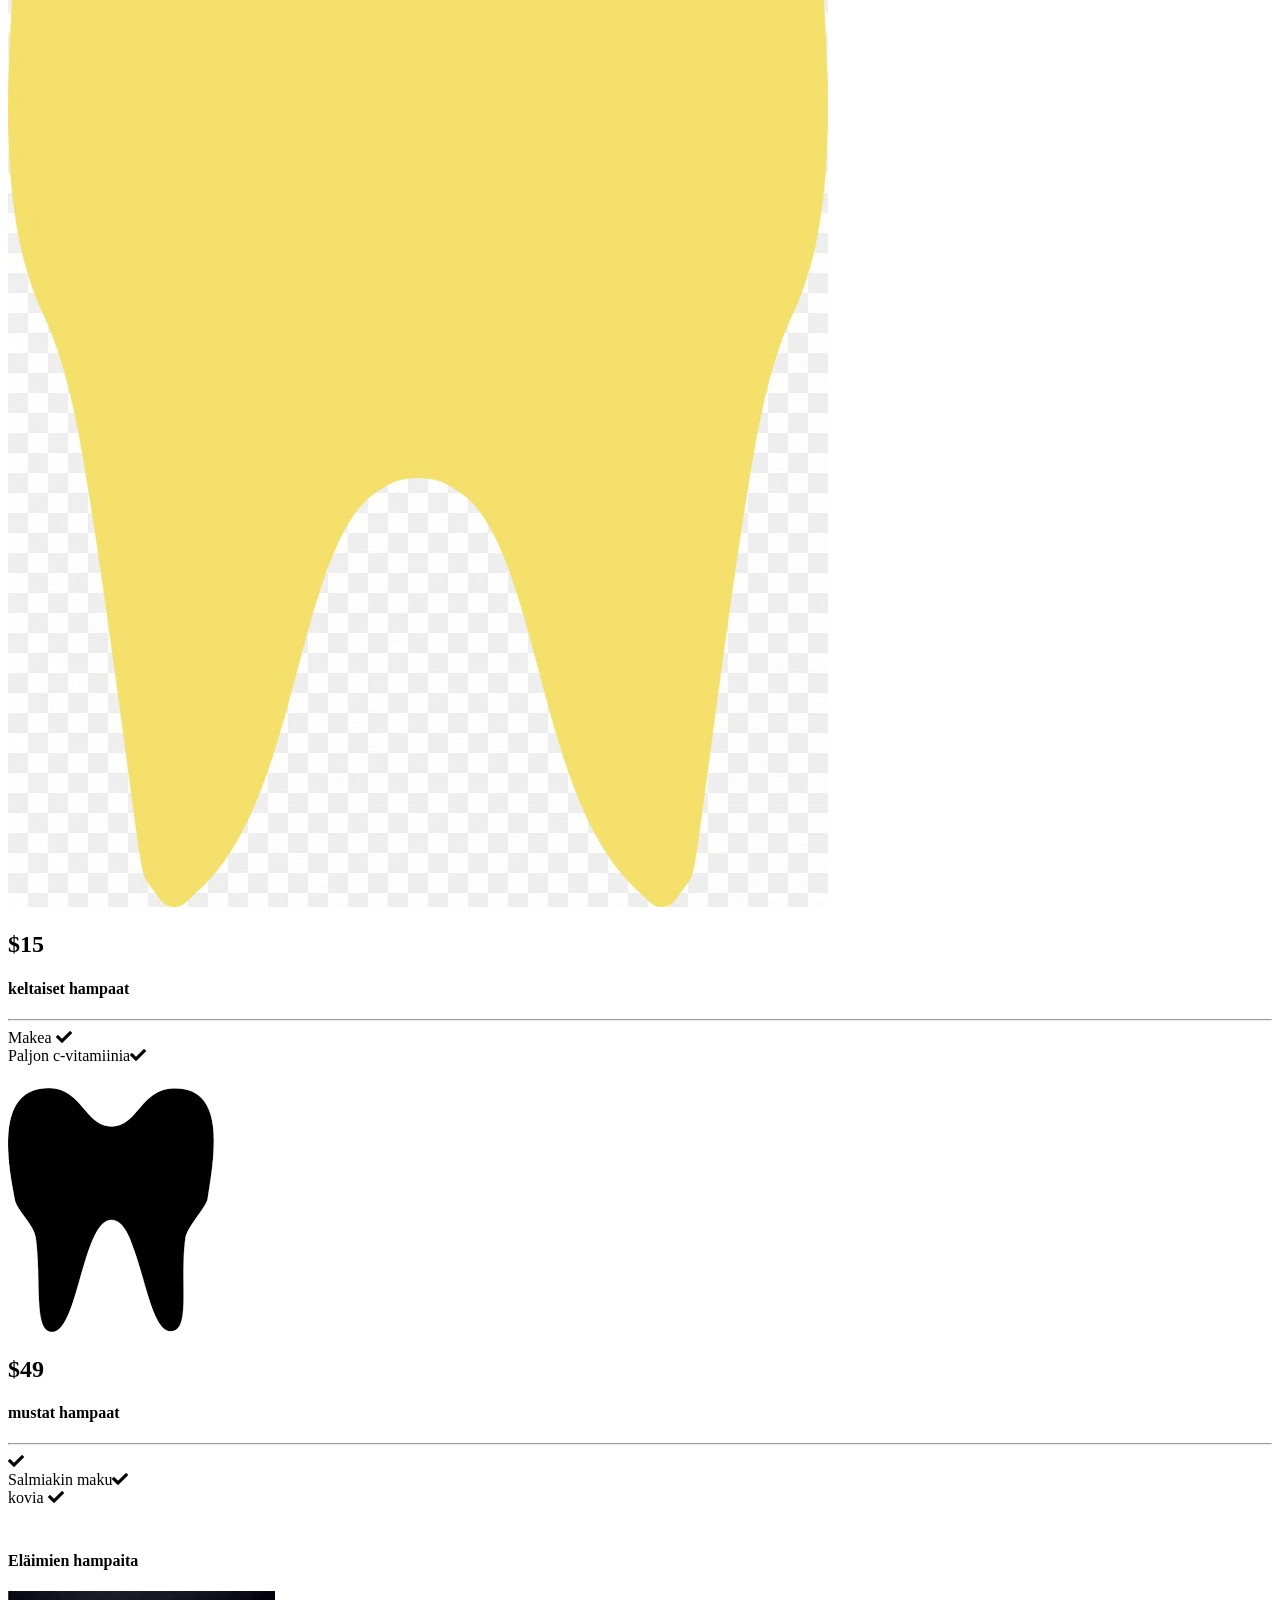
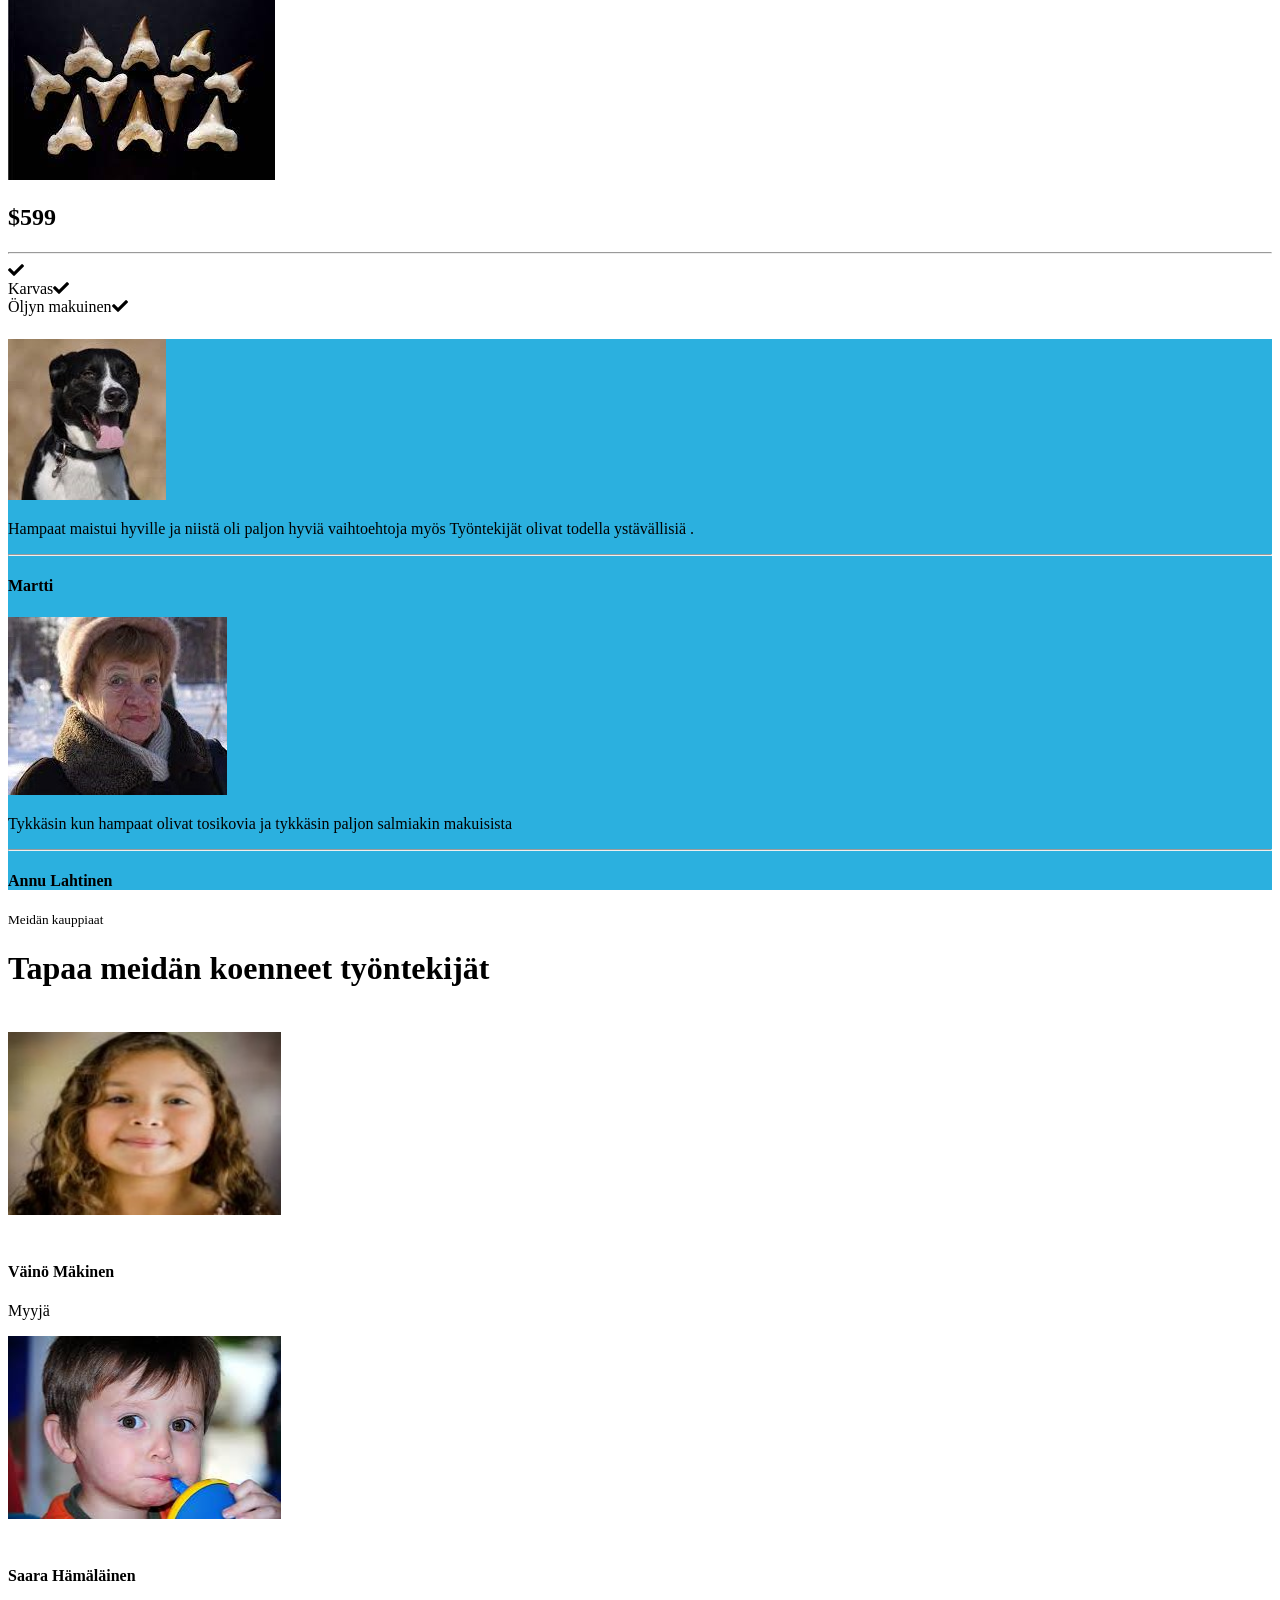
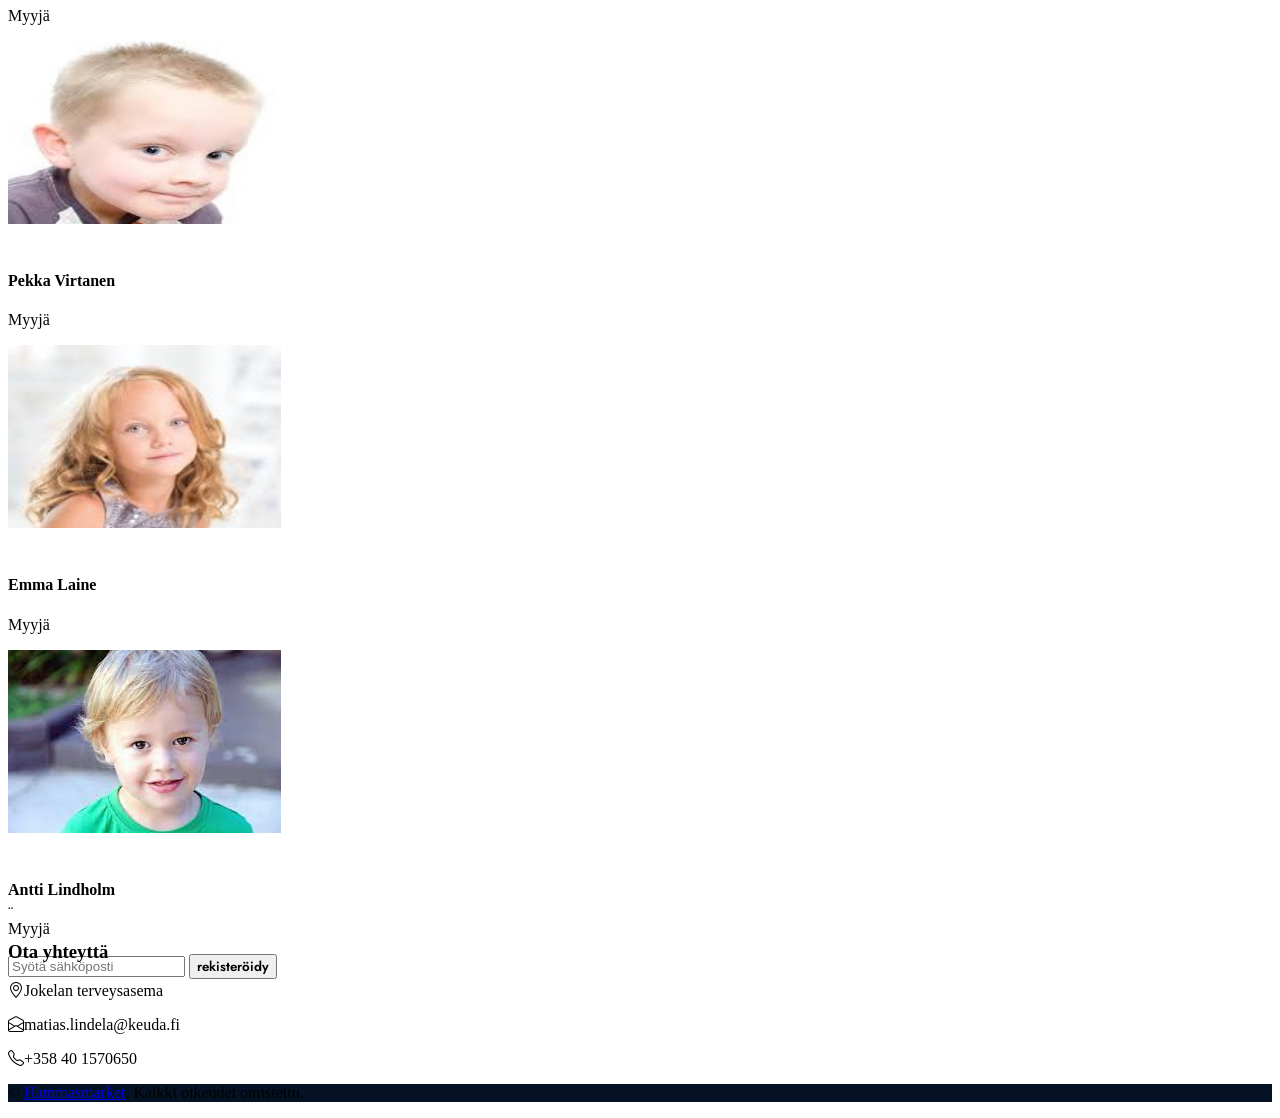
==== commit 05f2d7e4: "demo3 iso muutos asiakkaat" ====
--- a/demo3/index.html
+++ b/demo3/index.html
@@ -370,7 +370,7 @@
                 </div>
                 <div class="col-lg-5 service-item wow zoomIn" data-wow-delay="0.9s">
                     <div class="position-relative bg-primary rounded h-100 d-flex flex-column align-items-center justify-content-center text-center p-4">
-                        <h3 class="text-white mb-3">varaa tapaaminen</h3>
+                        <h3 class="text-white mb-3">Varaa tapaaminen</h3>
                         <p class="text-white mb-3">Clita ipsum magna kasd rebum at ipsum amet dolor justo dolor est magna stet eirmod</p>
                         <h2 class="text-white mb-0">+358 40 1570650</h2>
                     </div>
@@ -405,11 +405,11 @@
             <div class="row g-5">
                 <div class="col-lg-5">
                     <div class="section-title mb-4">
-                        <h5 class="position-relative d-inline-block text-primary text-uppercase">Pricing Plan</h5>
-                        <h1 class="display-5 mb-0">Me tarjoamme halpoja hintoja kuljetuksesta</h1>
+                        <h5 class="position-relative d-inline-block text-primary text-uppercase">Hinnastot</h5>
+                        <h1 class="display-5 mb-0">Meillä on monipuolinen valikoima</h1>
                     </div>
                     <p class="mb-4">Tempor erat elitr rebum at clita. Diam dolor diam ipsum et tempor sit. Aliqu diam amet diam et eos labore. Clita erat ipsum et lorem et sit, sed stet no labore lorem sit. Sanctus clita duo justo eirmod magna dolore erat amet</p>
-                    <h5 class="text-uppercase text-primary wow fadeInUp" data-wow-delay="0.3s">Call for Appointment</h5>
+                    <h5 class="text-uppercase text-primary wow fadeInUp" data-wow-delay="0.3s">Soita varakseen</h5>
                     <h1 class="wow fadeInUp" data-wow-delay="0.6s">+358 40 1570650</h1>
                 </div>  
                 <div class="col-lg-7">
@@ -447,18 +447,19 @@
                             </div>
                         </div>
                         <div class="price-item pb-4">
+                            <h4>Eläimien hampaita</h4>
                             <div class="position-relative">
-                                <img class="img-fluid rounded-top" src="img/price-3.jpg" alt="">
+                                <img class="img-fluid rounded-top" src="hammas.jfif" alt="">
                                 <div class="d-flex align-items-center justify-content-center bg-light rounded pt-2 px-3 position-absolute top-100 start-50 translate-middle" style="z-index: 2;">
-                                    <h2 class="text-primary m-0">$99</h2>
+                                    <h2 class="text-primary m-0">$599</h2>
                                 </div>
                             </div>
                             <div class="position-relative text-center bg-light border-bottom border-primary py-5 p-4">
                                 <h4></h4>
                                 <hr class="text-primary w-50 mx-auto mt-0">
                                 <div class="d-flex justify-content-between mb-3"><span> </span><i class="fa fa-check text-primary pt-1"></i></div>
-                                <div class="d-flex justify-content-between mb-3"><span>Ammatimainen kauppiaat</span><i class="fa fa-check text-primary pt-1"></i></div>
-                                <div class="d-flex justify-content-between mb-2"><span>24/7 puhelintuki</span><i class="fa fa-check text-primary pt-1"></i></div>
+                                <div class="d-flex justify-content-between mb-3"><span>Karvas</span><i class="fa fa-check text-primary pt-1"></i></div>
+                                <div class="d-flex justify-content-between mb-2"><span>Öljyn makuinen</span><i class="fa fa-check text-primary pt-1"></i></div>
                                 <a href="index.html" class="btn btn-primary py-2 px-4 position-absolute top-100 start-50 translate-middle">tapaaminen</a>
                             </div>
                         </div>
@@ -477,14 +478,14 @@
                 <div class="col-lg-7">
                     <div class="owl-carousel testimonial-carousel rounded p-5 wow zoomIn" data-wow-delay="0.6s">
                         <div class="testimonial-item text-center text-white">
-                            <img class="img-fluid mx-auto rounded mb-4" src="img/testimonial-1.jpg" alt="">
-                            <p class="fs-5">Dolores sed duo clita justo dolor et stet lorem kasd dolore lorem ipsum. At lorem lorem magna ut et, nonumy labore diam erat. Erat dolor rebum sit ipsum.</p>
+                            <img class="img-fluid mx-auto rounded mb-4" src="koirat.jfif" alt="Asiakas">
+                            <p class="fs-5">Hampaat maistui hyville ja niistä oli paljon hyviä vaihtoehtoja myös Työntekijät olivat todella ystävällisiä .</p>
                             <hr class="mx-auto w-25">
-                            <h4 class="text-white mb-0">Anna lentinen</h4>
+                            <h4 class="text-white mb-0">Martti</h4>
                         </div>
                         <div class="testimonial-item text-center text-white">
-                            <img class="img-fluid mx-auto rounded mb-4" src="img/testimonial-2.jpg" alt="">
-                            <p class="fs-5">Dolores sed duo clita justo dolor et stet lorem kasd dolore lorem ipsum. At lorem lorem magna ut et, nonumy labore diam erat. Erat dolor rebum sit ipsum.</p>
+                            <img class="img-fluid mx-auto rounded mb-4" src="asiakas2.jfif" alt="">
+                            <p class="fs-5">Tykkäsin kun hampaat olivat tosikovia ja tykkäsin paljon salmiakin makuisista </p>
                             <hr class="mx-auto w-25">
                             <h4 class="text-white mb-0">Annu Lahtinen</h4>
                         </div>
@@ -503,7 +504,7 @@
                 <div class="col-lg-4 wow slideInUp" data-wow-delay="0.1s">
                     <div class="section-title bg-light rounded h-100 p-5">
                         <h5 class="position-relative d-inline-block text-primary text-uppercase">Meidän kauppiaat</h5>
-                        <h1 class="display-6 mb-4">Meet Our Certified & Experienced Dentist </h1>
+                        <h1 class="display-6 mb-4">Tapaa meidän koenneet työntekijät</table> </h1>
                         <a href="index.html" class="btn btn-primary py-3 px-5">tapaaminen</a>
                     </div>
                 </div>
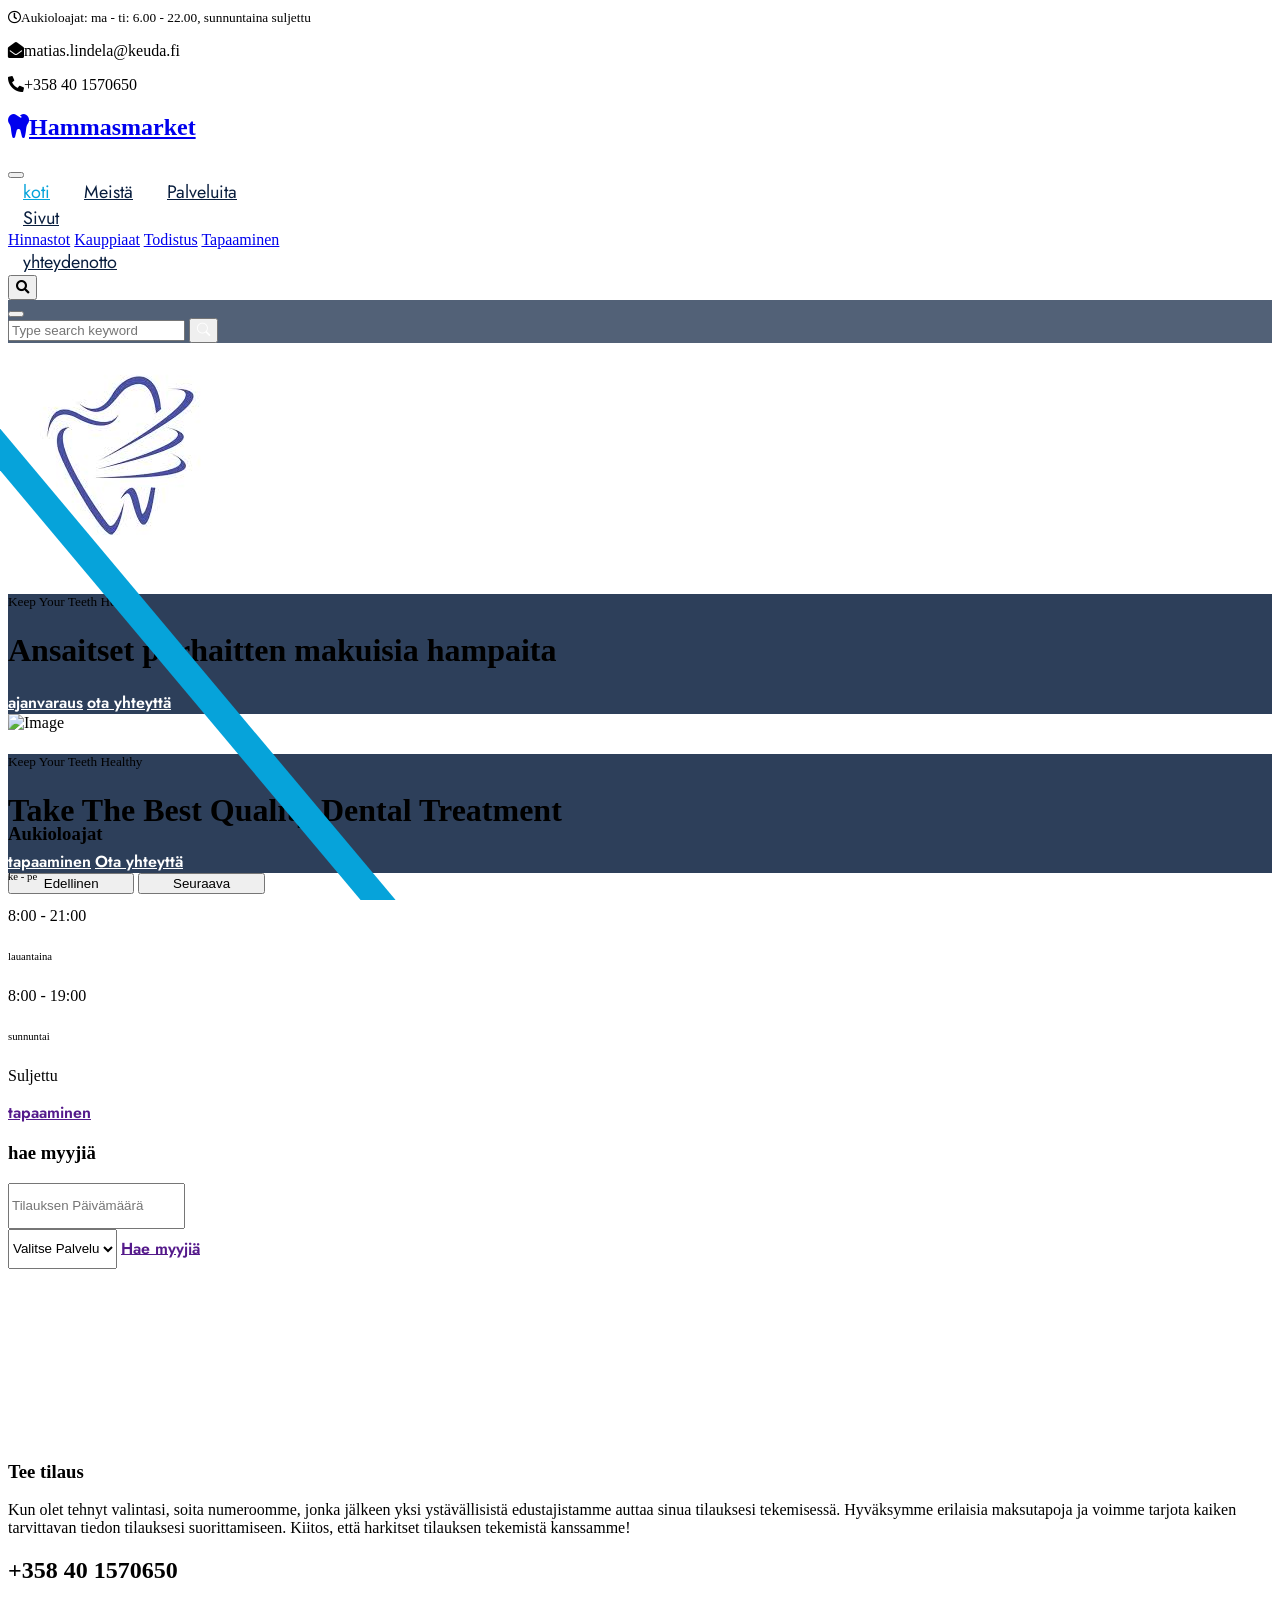
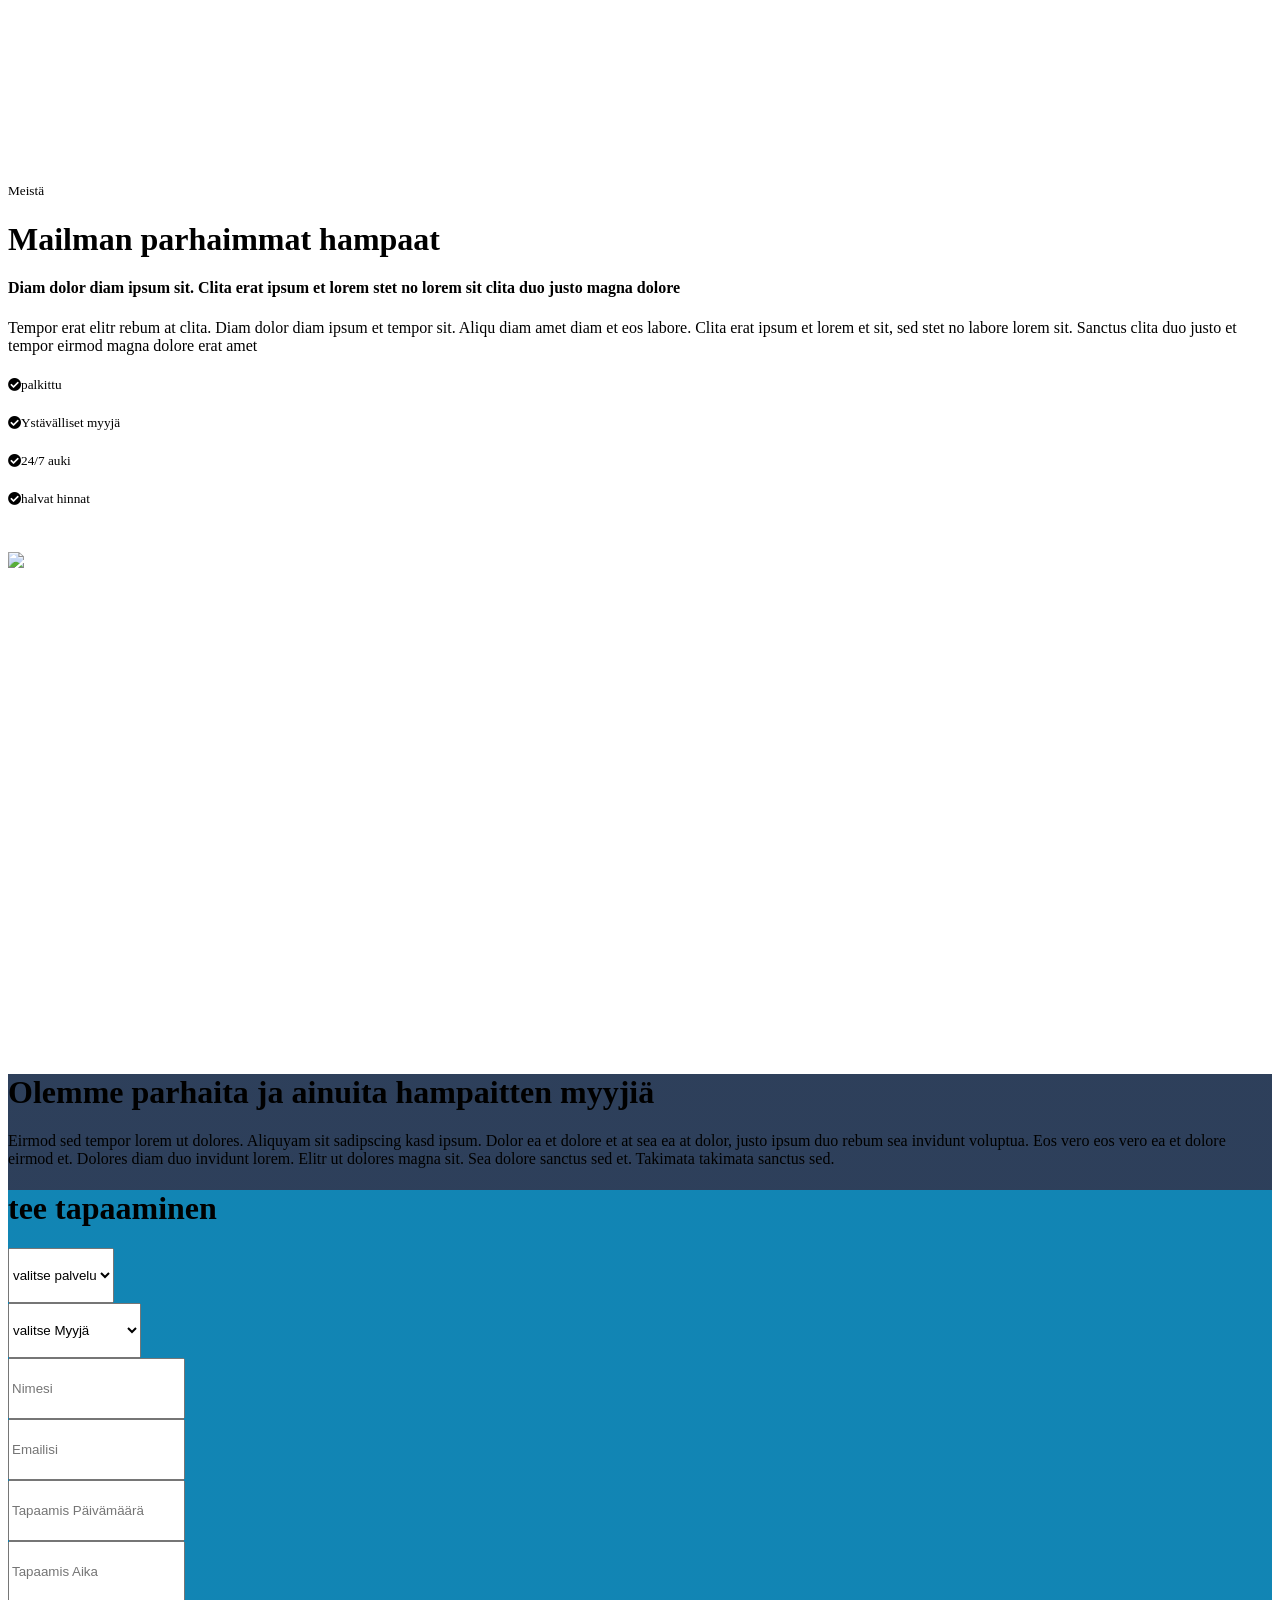
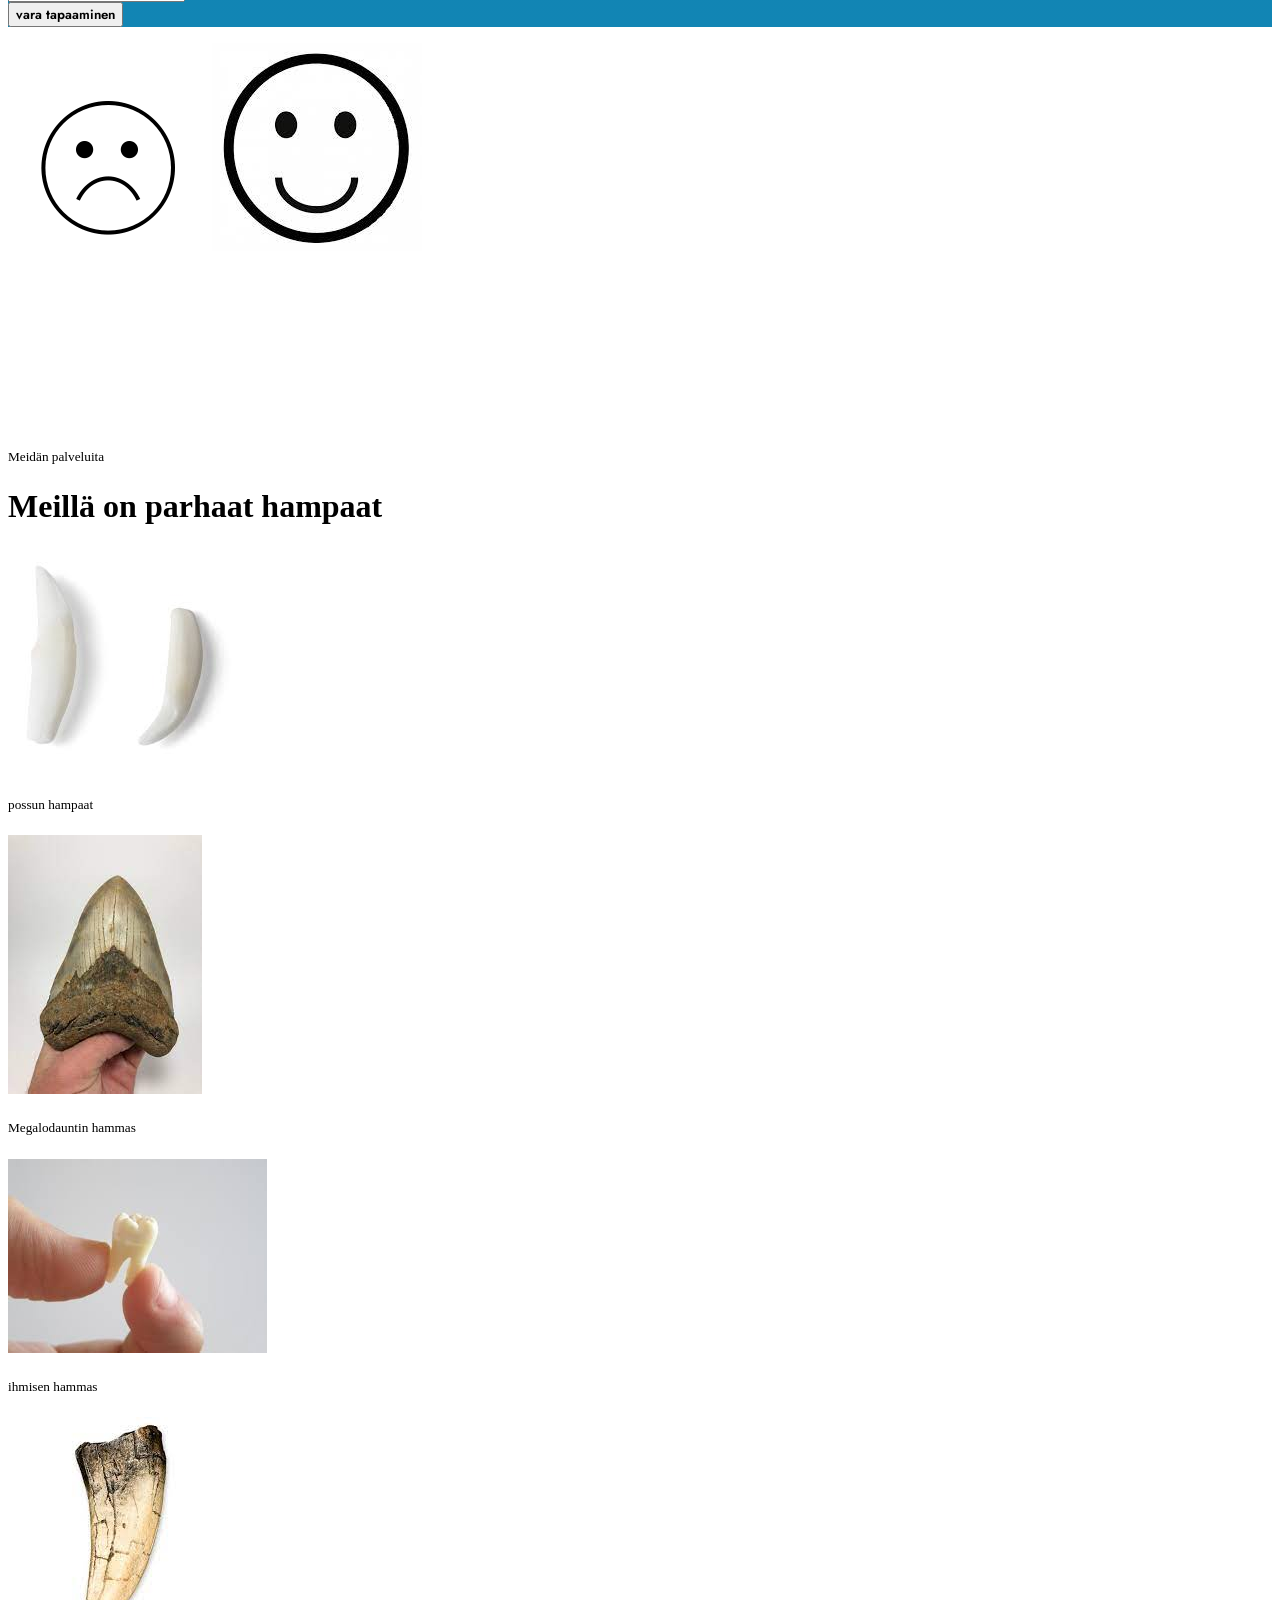
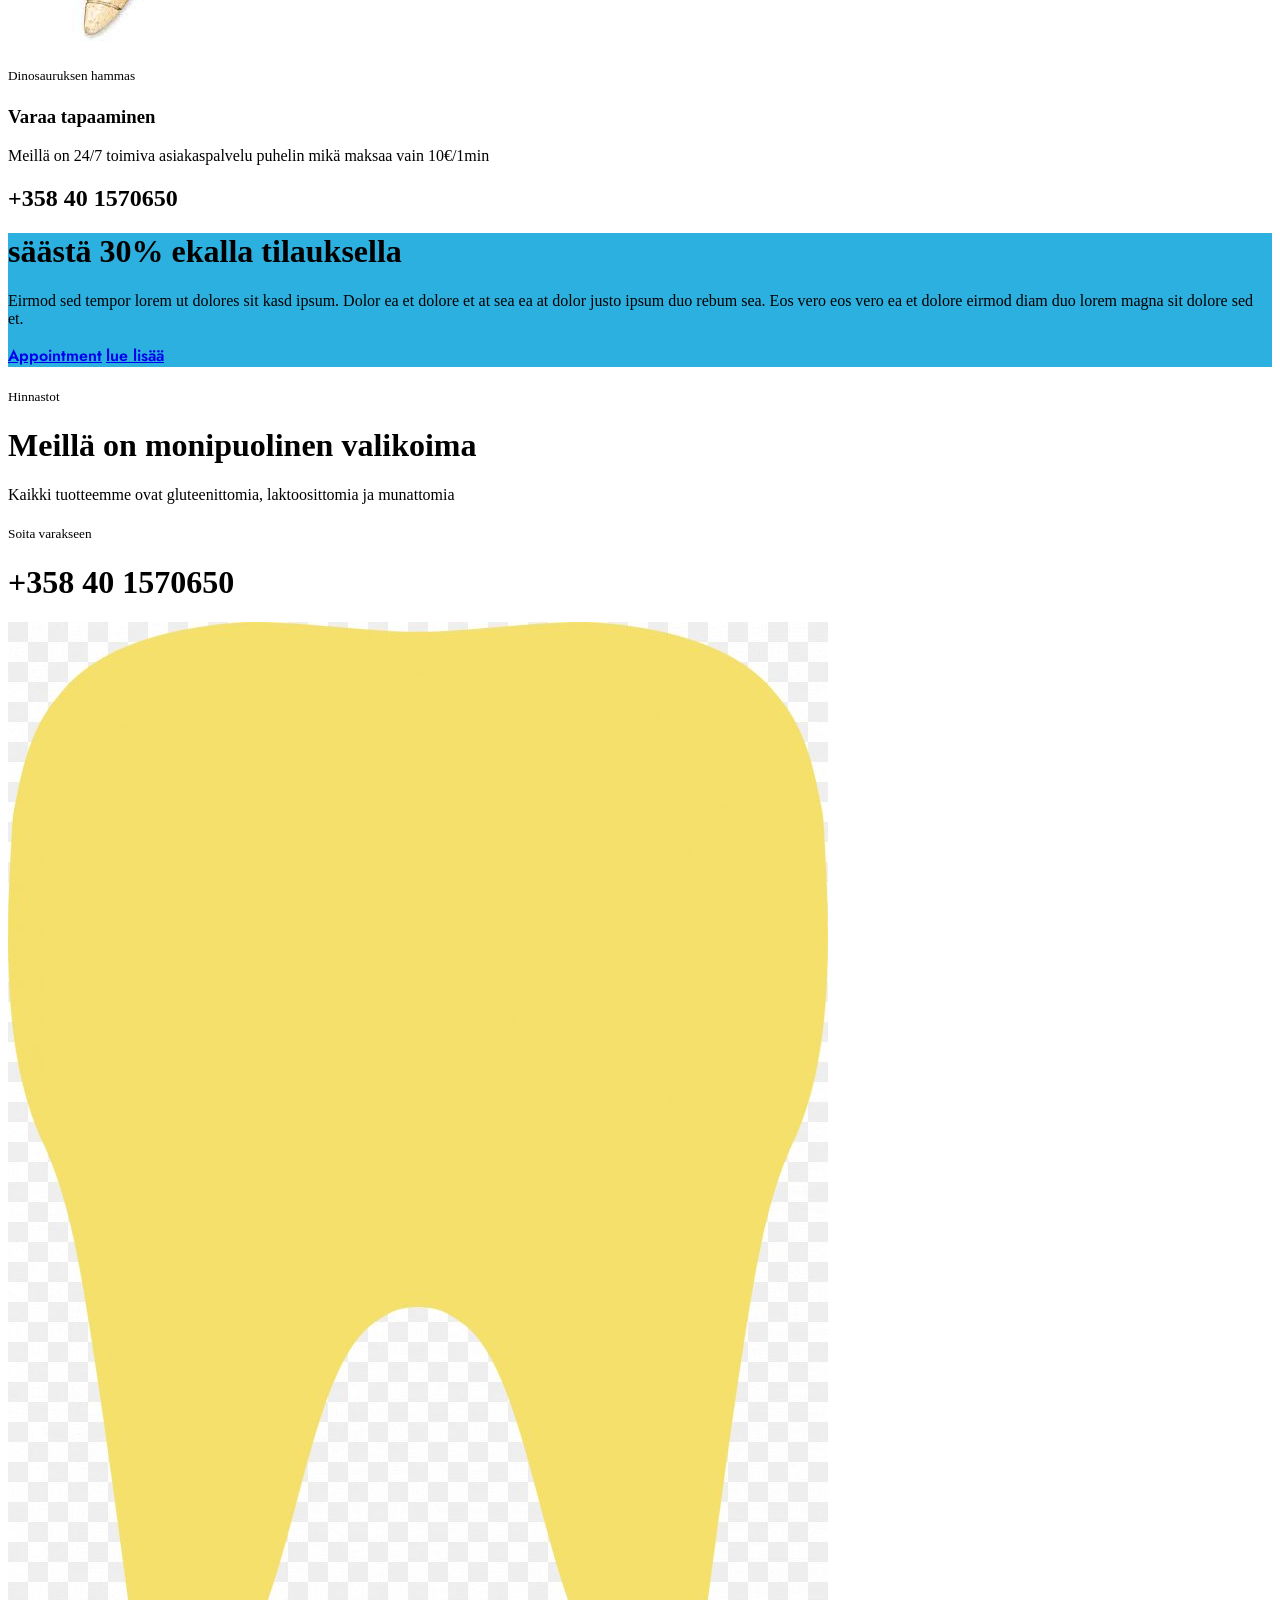
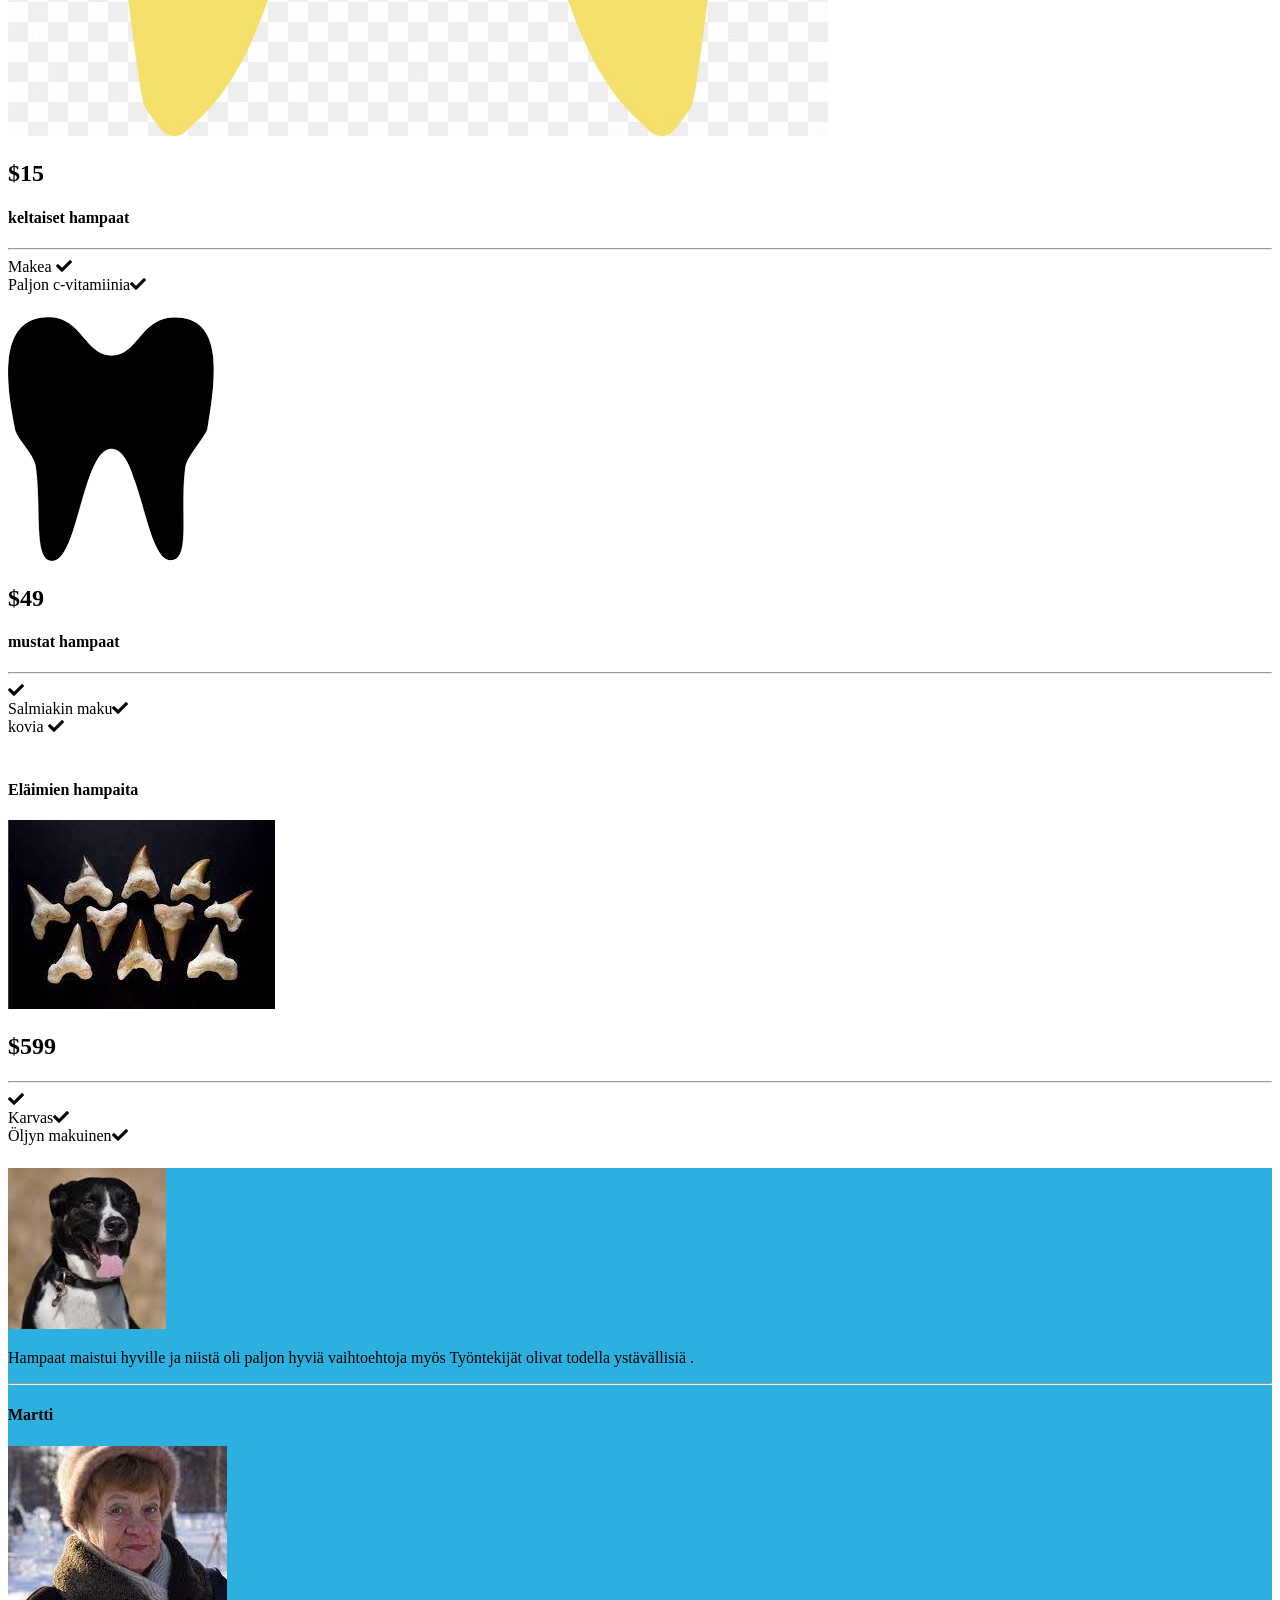
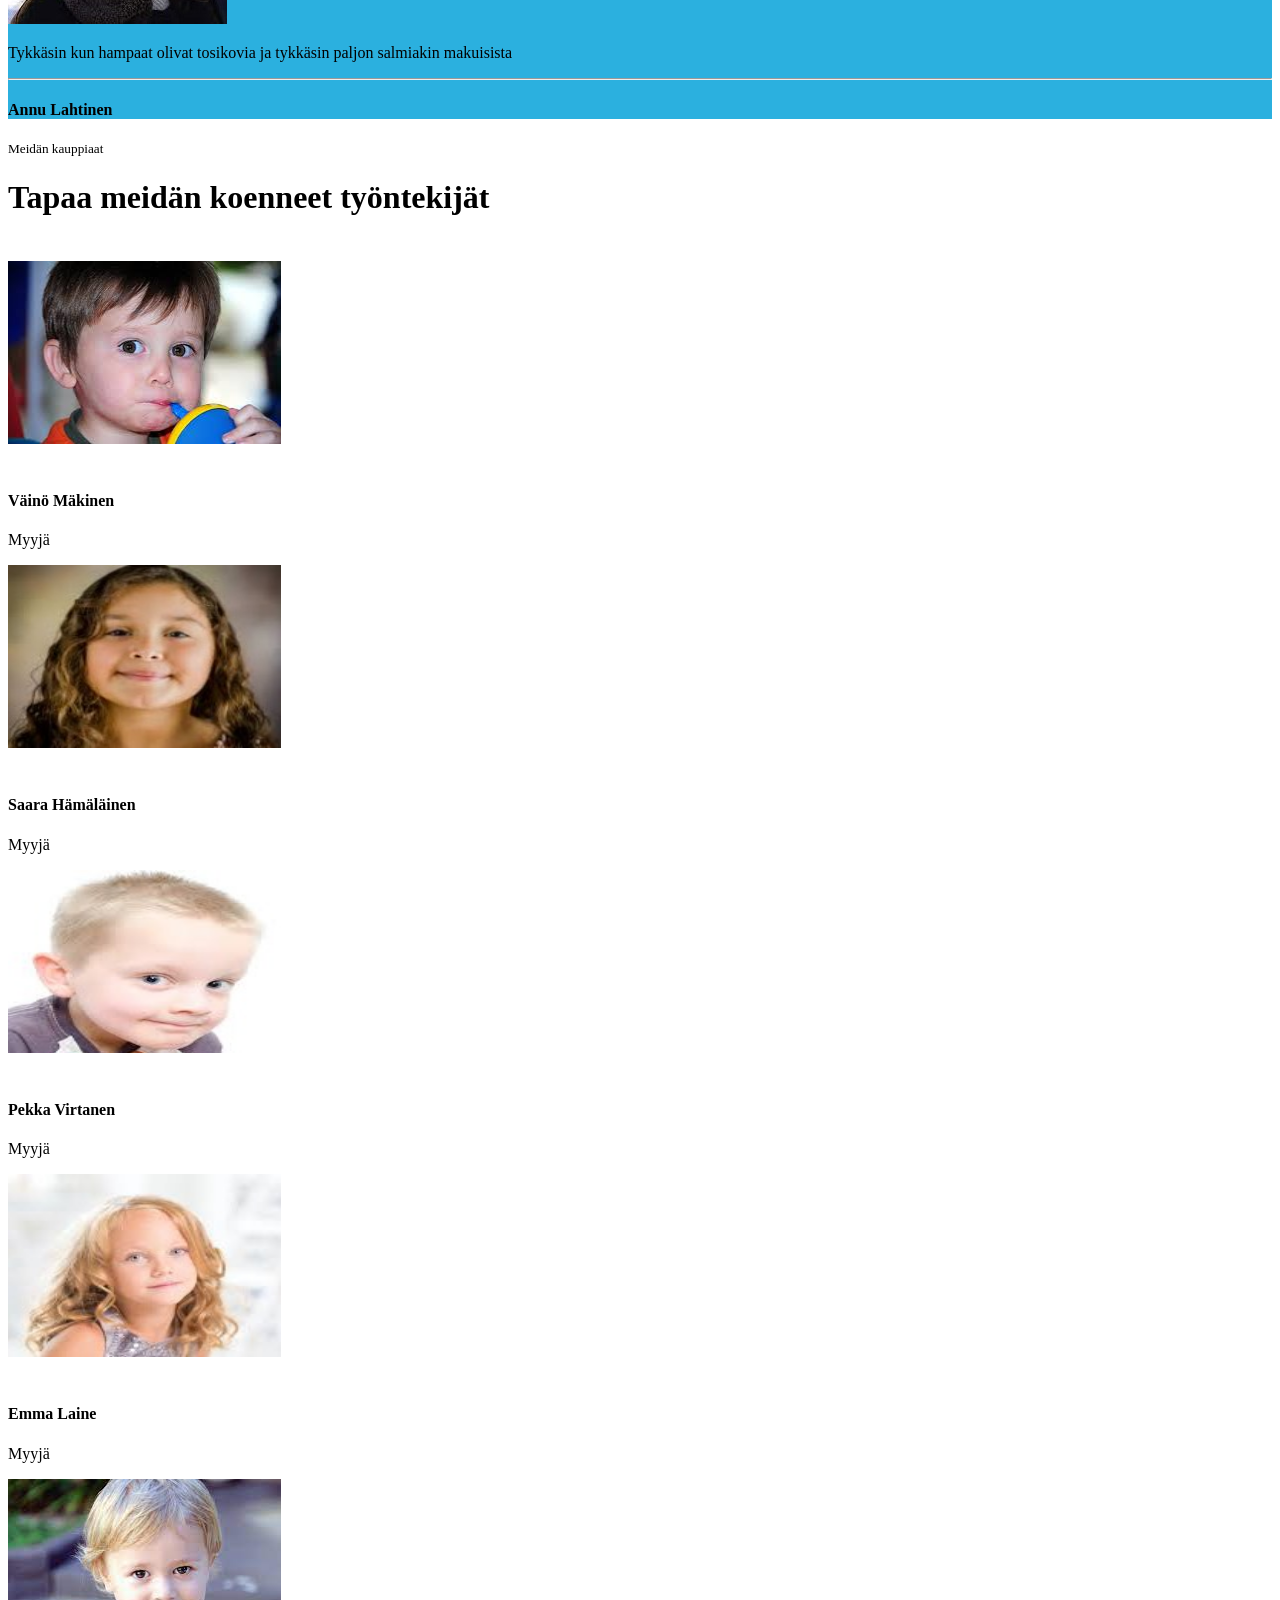
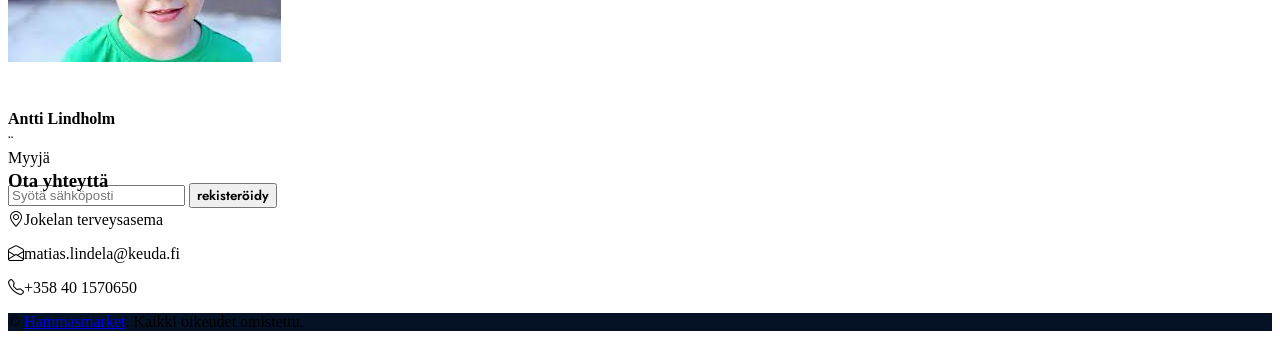
==== commit dbbb2f2f: "demo3 testi1" ====
--- a/demo3/index.html
+++ b/demo3/index.html
@@ -82,8 +82,8 @@
         <div class="collapse navbar-collapse" id="navbarCollapse">
             <div class="navbar-nav ms-auto py-0">
                 <a href="index.html" class="nav-item nav-link active">koti</a>
-                <a href="index.html" class="nav-item nav-link">About</a>
-                <a href="index.html" class="nav-item nav-link">Service</a>
+                <a href="index.html" class="nav-item nav-link">Meistä</a>
+                <a href="index.html" class="nav-item nav-link">Palveluita</a>
                 <div class="index.html">
                     <a href="#" class="nav-link dropdown-toggle" data-bs-toggle="dropdown">Sivut</a>
                     <div class="dropdown-menu m-0">
@@ -169,7 +169,7 @@
             <div class="row gx-0">
                 <div class="col-lg-4 wow zoomIn" data-wow-delay="0.1s">
                     <div class="bg-primary d-flex flex-column p-5" style="height: 300px;">
-                        <h3 class="text-white mb-3">Opening Hours</h3>
+                        <h3 class="text-white mb-3">Aukioloajat</h3>
                         <div class="d-flex justify-content-between text-white mb-3">
                             <h6 class="text-white mb-0">ke - pe</h6>
                             <p class="mb-0"> 8:00 - 21:00</p>
@@ -274,29 +274,32 @@
                                 <div class="col-12 col-sm-6">
                                     <select class="form-select bg-light border-0" style="height: 55px;">
                                         <option selected>valitse Myyjä</option>
-                                        <option value="1">Myyjä 1</option>
-                                        <option value="2">Myyjä 2</option>
-                                        <option value="3">myyjiä 3</option>
+                                        <option value="1">Väinö Mäkinen</option>
+                                        <option value="2">Saara Hämäläinen</option>
+                                        <option value="3">Pekka virtanen</option>
+                                        <option value="4">Emma Laine</option>
+                                        <option value="5">Antti Lindholm</option>
+                                      
                                     </select>
                                 </div>
                                 <div class="col-12 col-sm-6">
-                                    <input type="text" class="form-control bg-light border-0" placeholder="Your Name" style="height: 55px;">
+                                    <input type="text" class="form-control bg-light border-0" placeholder="Nimesi" style="height: 55px;">
                                 </div>
                                 <div class="col-12 col-sm-6">
-                                    <input type="email" class="form-control bg-light border-0" placeholder="Your Email" style="height: 55px;">
+                                    <input type="email" class="form-control bg-light border-0" placeholder="Emailisi " style="height: 55px;">
                                 </div>
                                 <div class="col-12 col-sm-6">
                                     <div class="date" id="date1" data-target-input="nearest">
                                         <input type="text"
                                             class="form-control bg-light border-0 datetimepicker-input"
-                                            placeholder="Appointment Date" data-target="#date1" data-toggle="datetimepicker" style="height: 55px;">
+                                            placeholder="Tapaamis Päivämäärä" data-target="#date1" data-toggle="datetimepicker" style="height: 55px;">
                                     </div>
                                 </div>
                                 <div class="col-12 col-sm-6">
                                     <div class="time" id="time1" data-target-input="nearest">
                                         <input type="text"
                                             class="form-control bg-light border-0 datetimepicker-input"
-                                            placeholder="Appointment Time" data-target="#time1" data-toggle="datetimepicker" style="height: 55px;">
+                                            placeholder="Tapaamis Aika" data-target="#time1" data-toggle="datetimepicker" style="height: 55px;">
                                     </div>
                                 </div>
                                 <div class="col-12">
@@ -318,30 +321,30 @@
             <div class="row g-5 mb-5">
                 <div class="col-lg-5 wow zoomIn" data-wow-delay="0.3s" style="min-height: 400px;">
                     <div class="twentytwenty-container position-relative h-100 rounded overflow-hidden">
-                        <img class="position-absolute w-100 h-100" src="img/before.jpg" style="object-fit: cover;">
-                        <img class="position-absolute w-100 h-100" src="img/after.jpg" style="object-fit: cover;">
+                        <img class="position-absolute w-100 h-100" src="hymy.png" style="object-fit: cover;">
+                        <img class="position-absolute w-100 h-100" src="hymy2.jfif" style="object-fit: cover;">
                     </div>
                 </div>
                 <div class="col-lg-7">
                     <div class="section-title mb-5">
-                        <h5 class="position-relative d-inline-block text-primary text-uppercase">Our Services</h5>
-                        <h1 class="display-5 mb-0">We Offer The Best Quality Dental Services</h1>
+                        <h5 class="position-relative d-inline-block text-primary text-uppercase">Meidän palveluita</h5>
+                        <h1 class="display-5 mb-0">Meillä on parhaat hampaat</h1>
                     </div>
                     <div class="row g-5">
                         <div class="col-md-6 service-item wow zoomIn" data-wow-delay="0.6s">
                             <div class="rounded-top overflow-hidden">
-                                <img class="img-fluid" src="img/service-1.jpg" alt="">
+                                <img class="img-fluid" src="hammas1.jfif" alt="">
                             </div>
                             <div class="position-relative bg-light rounded-bottom text-center p-4">
-                                <h5 class="m-0">Cosmetic Dentistry</h5>
+                                <h5 class="m-0">possun hampaat</h5>
                             </div>
                         </div>
                         <div class="col-md-6 service-item wow zoomIn" data-wow-delay="0.9s">
                             <div class="rounded-top overflow-hidden">
-                                <img class="img-fluid" src="img/service-2.jpg" alt="">
+                                <img class="img-fluid" src="hammas2.jfif" alt="">
                             </div>
                             <div class="position-relative bg-light rounded-bottom text-center p-4">
-                                <h5 class="m-0">Dental Implants</h5>
+                                <h5 class="m-0">Megalodauntin hammas</h5>
                             </div>
                         </div>
                     </div>
@@ -352,18 +355,18 @@
                     <div class="row g-5">
                         <div class="col-md-6 service-item wow zoomIn" data-wow-delay="0.3s">
                             <div class="rounded-top overflow-hidden">
-                                <img class="img-fluid" src="img/service-3.jpg" alt="">
+                                <img class="img-fluid" src="hammas3.jfif" alt="">
                             </div>
                             <div class="position-relative bg-light rounded-bottom text-center p-4">
-                                <h5 class="m-0">Dental Bridges</h5>
+                                <h5 class="m-0">ihmisen hammas</h5>
                             </div>
                         </div>
                         <div class="col-md-6 service-item wow zoomIn" data-wow-delay="0.6s">
                             <div class="rounded-top overflow-hidden">
-                                <img class="img-fluid" src="img/service-4.jpg" alt="">
+                                <img class="img-fluid" src="hammas4.jfif" alt="">
                             </div>
                             <div class="position-relative bg-light rounded-bottom text-center p-4">
-                                <h5 class="m-0">Teeth Whitening</h5>
+                                <h5 class="m-0">Dinosauruksen hammas</h5>
                             </div>
                         </div>
                     </div>
@@ -371,11 +374,10 @@
                 <div class="col-lg-5 service-item wow zoomIn" data-wow-delay="0.9s">
                     <div class="position-relative bg-primary rounded h-100 d-flex flex-column align-items-center justify-content-center text-center p-4">
                         <h3 class="text-white mb-3">Varaa tapaaminen</h3>
-                        <p class="text-white mb-3">Clita ipsum magna kasd rebum at ipsum amet dolor justo dolor est magna stet eirmod</p>
+                        <p class="text-white mb-3">Meillä on 24/7 toimiva asiakaspalvelu puhelin mikä maksaa vain 10€/1min</p>
                         <h2 class="text-white mb-0">+358 40 1570650</h2>
                     </div>
                 </div>
-            </div>
         </div>
     </div>
     <!-- Service End -->
@@ -408,7 +410,7 @@
                         <h5 class="position-relative d-inline-block text-primary text-uppercase">Hinnastot</h5>
                         <h1 class="display-5 mb-0">Meillä on monipuolinen valikoima</h1>
                     </div>
-                    <p class="mb-4">Tempor erat elitr rebum at clita. Diam dolor diam ipsum et tempor sit. Aliqu diam amet diam et eos labore. Clita erat ipsum et lorem et sit, sed stet no labore lorem sit. Sanctus clita duo justo eirmod magna dolore erat amet</p>
+                    <p class="mb-4"> Kaikki tuotteemme ovat gluteenittomia, laktoosittomia ja munattomia  </p>
                     <h5 class="text-uppercase text-primary wow fadeInUp" data-wow-delay="0.3s">Soita varakseen</h5>
                     <h1 class="wow fadeInUp" data-wow-delay="0.6s">+358 40 1570650</h1>
                 </div>  
@@ -446,7 +448,7 @@
                                 <a href="index.html" class="btn btn-primary py-2 px-4 position-absolute top-100 start-50 translate-middle">tapaaminen</a>
                             </div>
                         </div>
-                        <div class="price-item pb-4">
+                        <div class="position-relative text-center bg-light border-bottom border-primary py-5 p-4">
                             <h4>Eläimien hampaita</h4>
                             <div class="position-relative">
                                 <img class="img-fluid rounded-top" src="hammas.jfif" alt="">
@@ -511,7 +513,7 @@
                 <div class="col-lg-4 wow slideInUp" data-wow-delay="0.3s">
                     <div class="team-item">
                         <div class="position-relative rounded-top" style="z-index: 1;">
-                            <img class="img-fluid rounded-top w-100"width="273" height="183" src="lapsi42.jfif" alt="">
+                            <img class="img-fluid rounded-top w-100"width="273" height="183" src="lapsi5.jfif" alt="">
                             <div class="position-absolute top-100 start-50 translate-middle bg-light rounded p-2 d-flex">
                                 <a class="btn btn-primary btn-square m-1" href="#"><i class="fab fa-twitter fw-normal"></i></a>
                                 <a class="btn btn-primary btn-square m-1" href="#"><i class="fab fa-facebook-f fw-normal"></i></a>
@@ -528,7 +530,7 @@
                 <div class="col-lg-4 wow slideInUp" data-wow-delay="0.6s">
                     <div class="team-item">
                         <div class="position-relative rounded-top" style="z-index: 1;">
-                            <img class="img-fluid rounded-top w-100"width="273" height="183" src="lapsi5.jfif" alt="työntekijä">
+                            <img class="img-fluid rounded-top w-100"width="273" height="183" src="lapsi42.jfif" alt="työntekijä">
                             <div class="position-absolute top-100 start-50 translate-middle bg-light rounded p-2 d-flex">
                                 <a class="btn btn-primary btn-square m-1" href="#"><i class="fab fa-twitter fw-normal"></i></a>
                                 <a class="btn btn-primary btn-square m-1" href="#"><i class="fab fa-facebook-f fw-normal"></i></a>
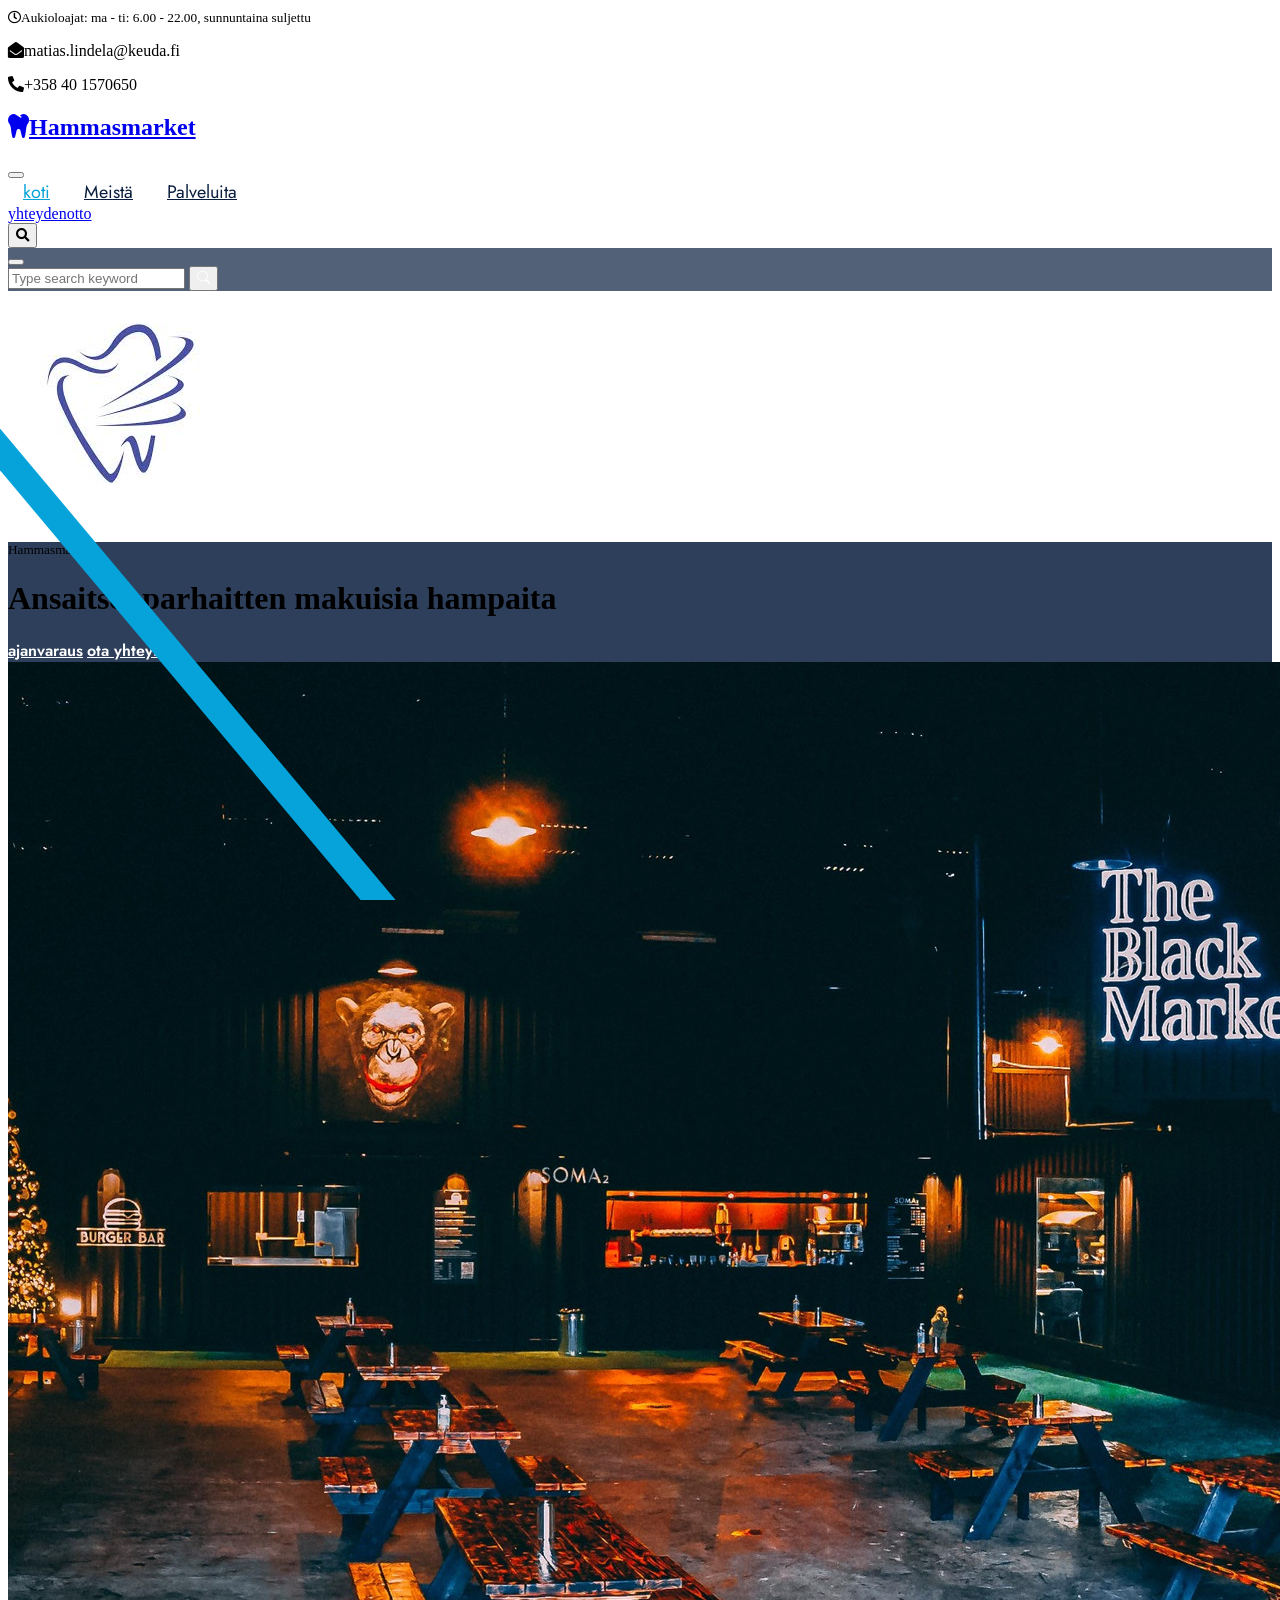
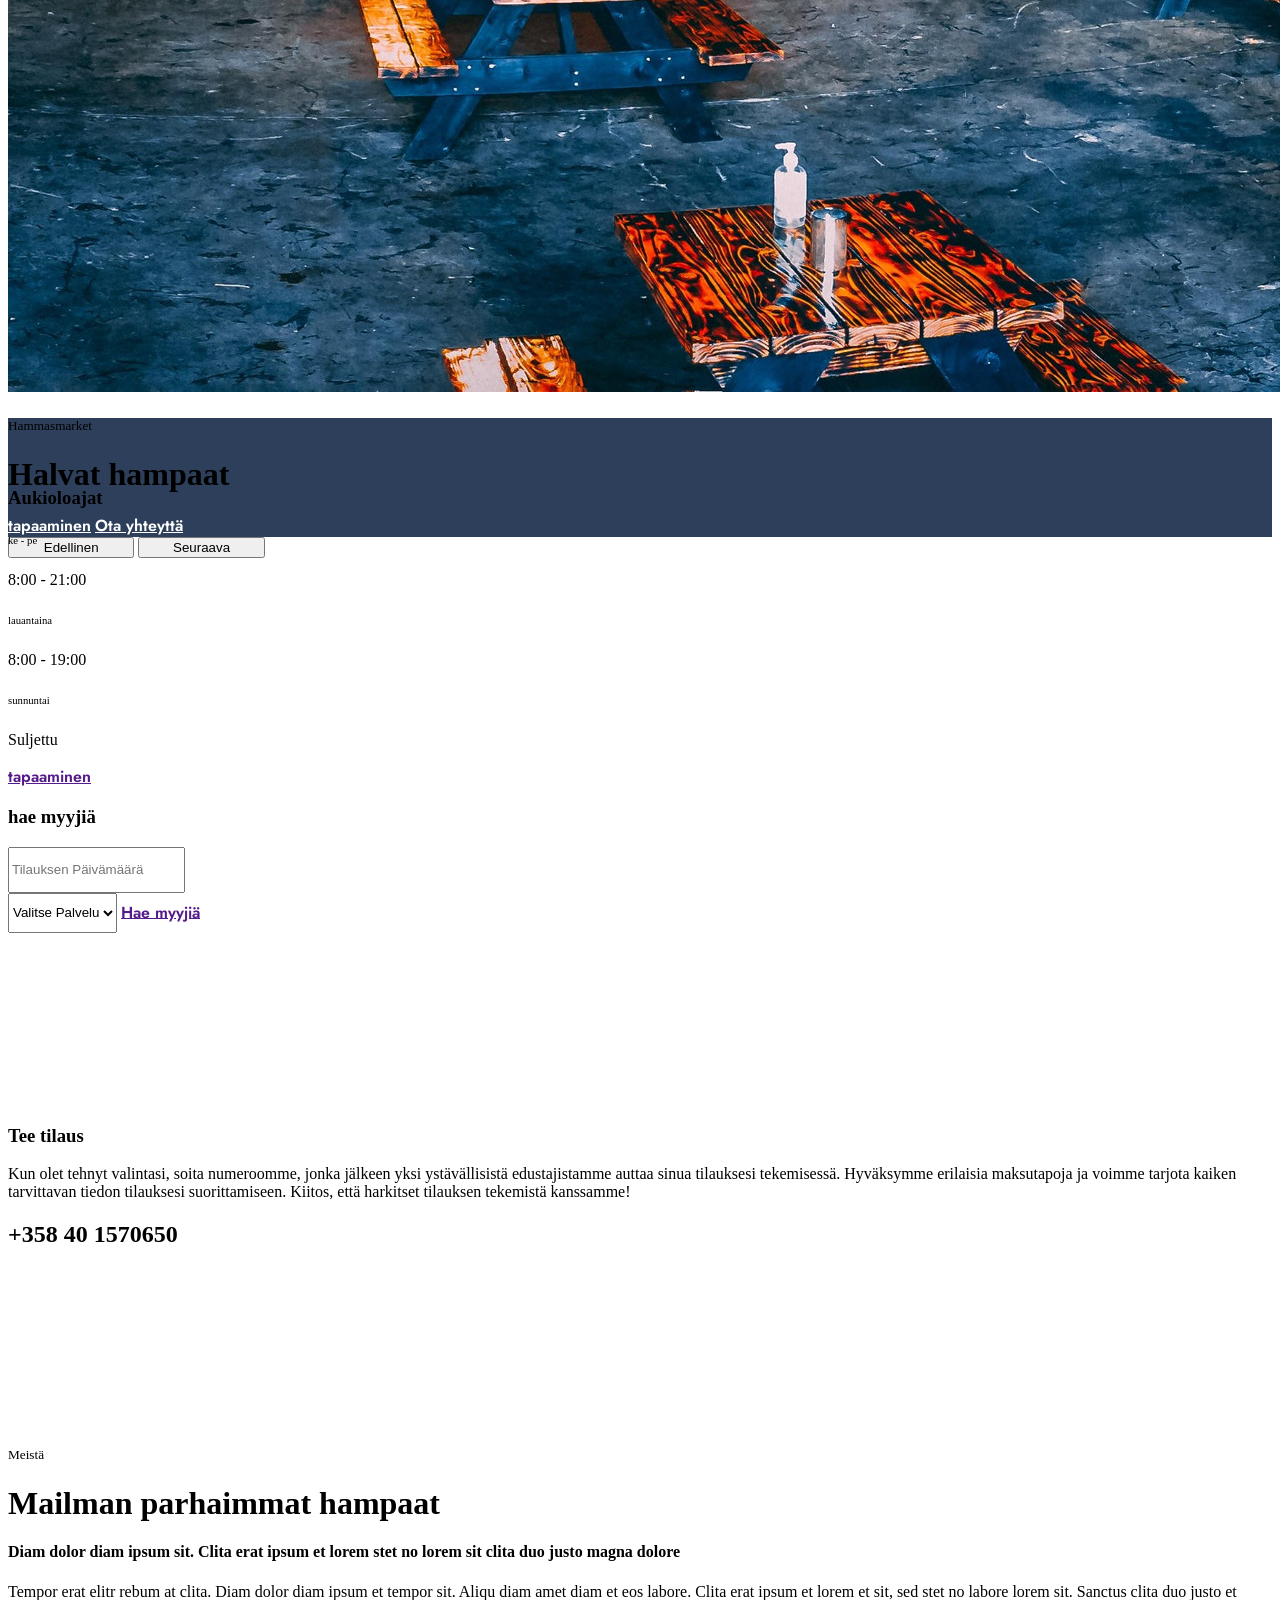
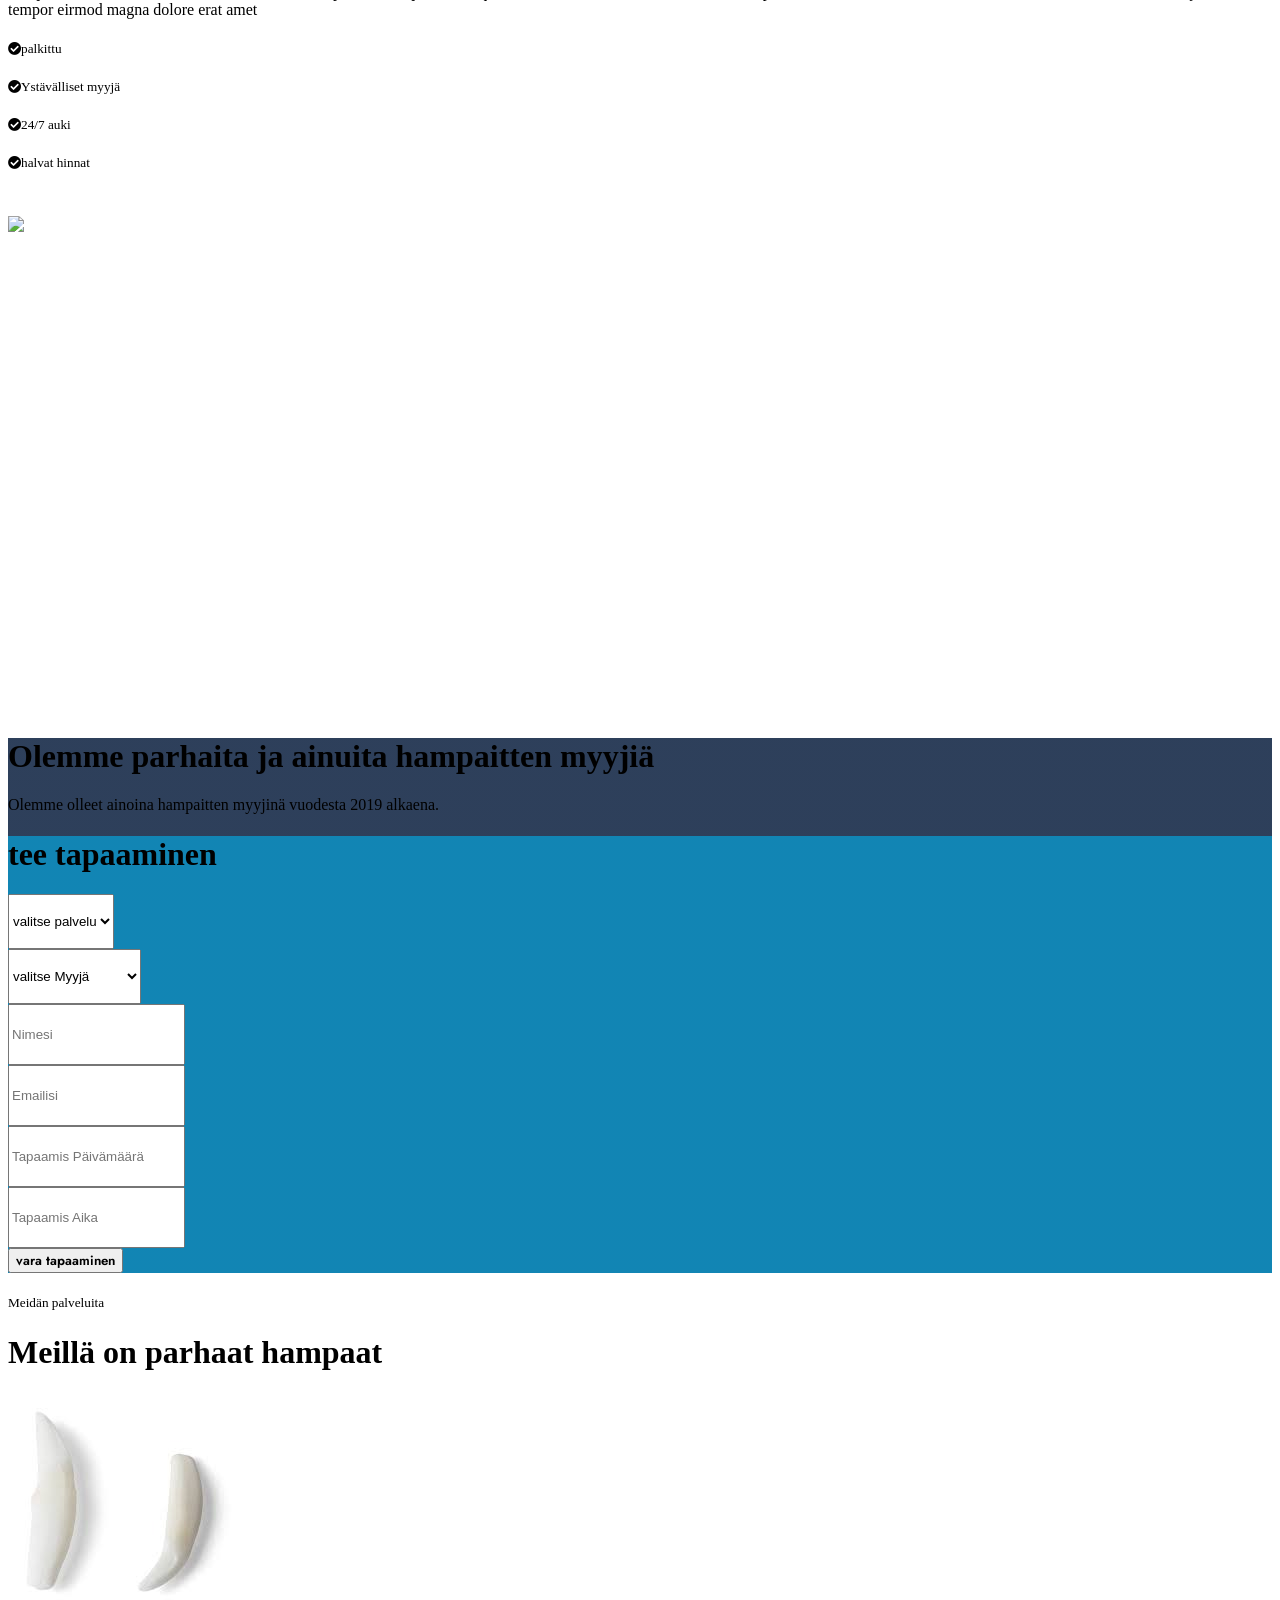
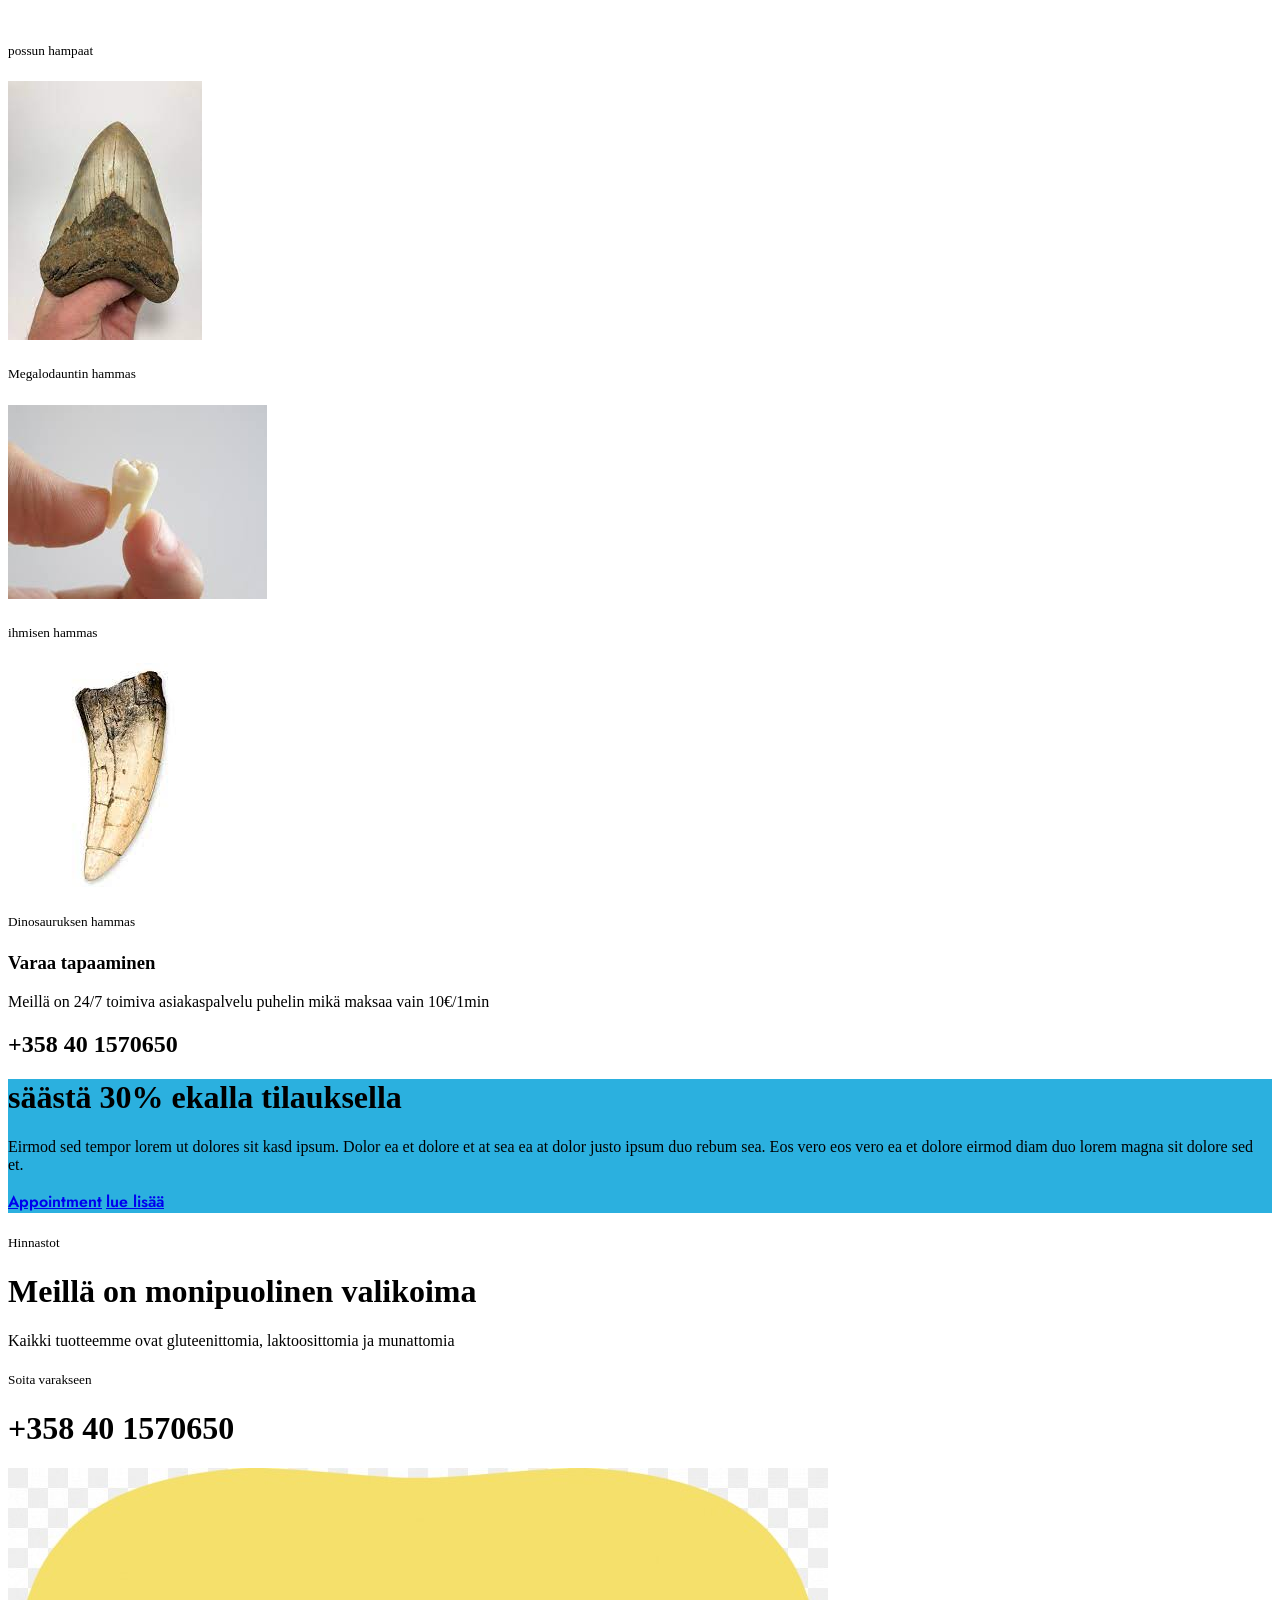
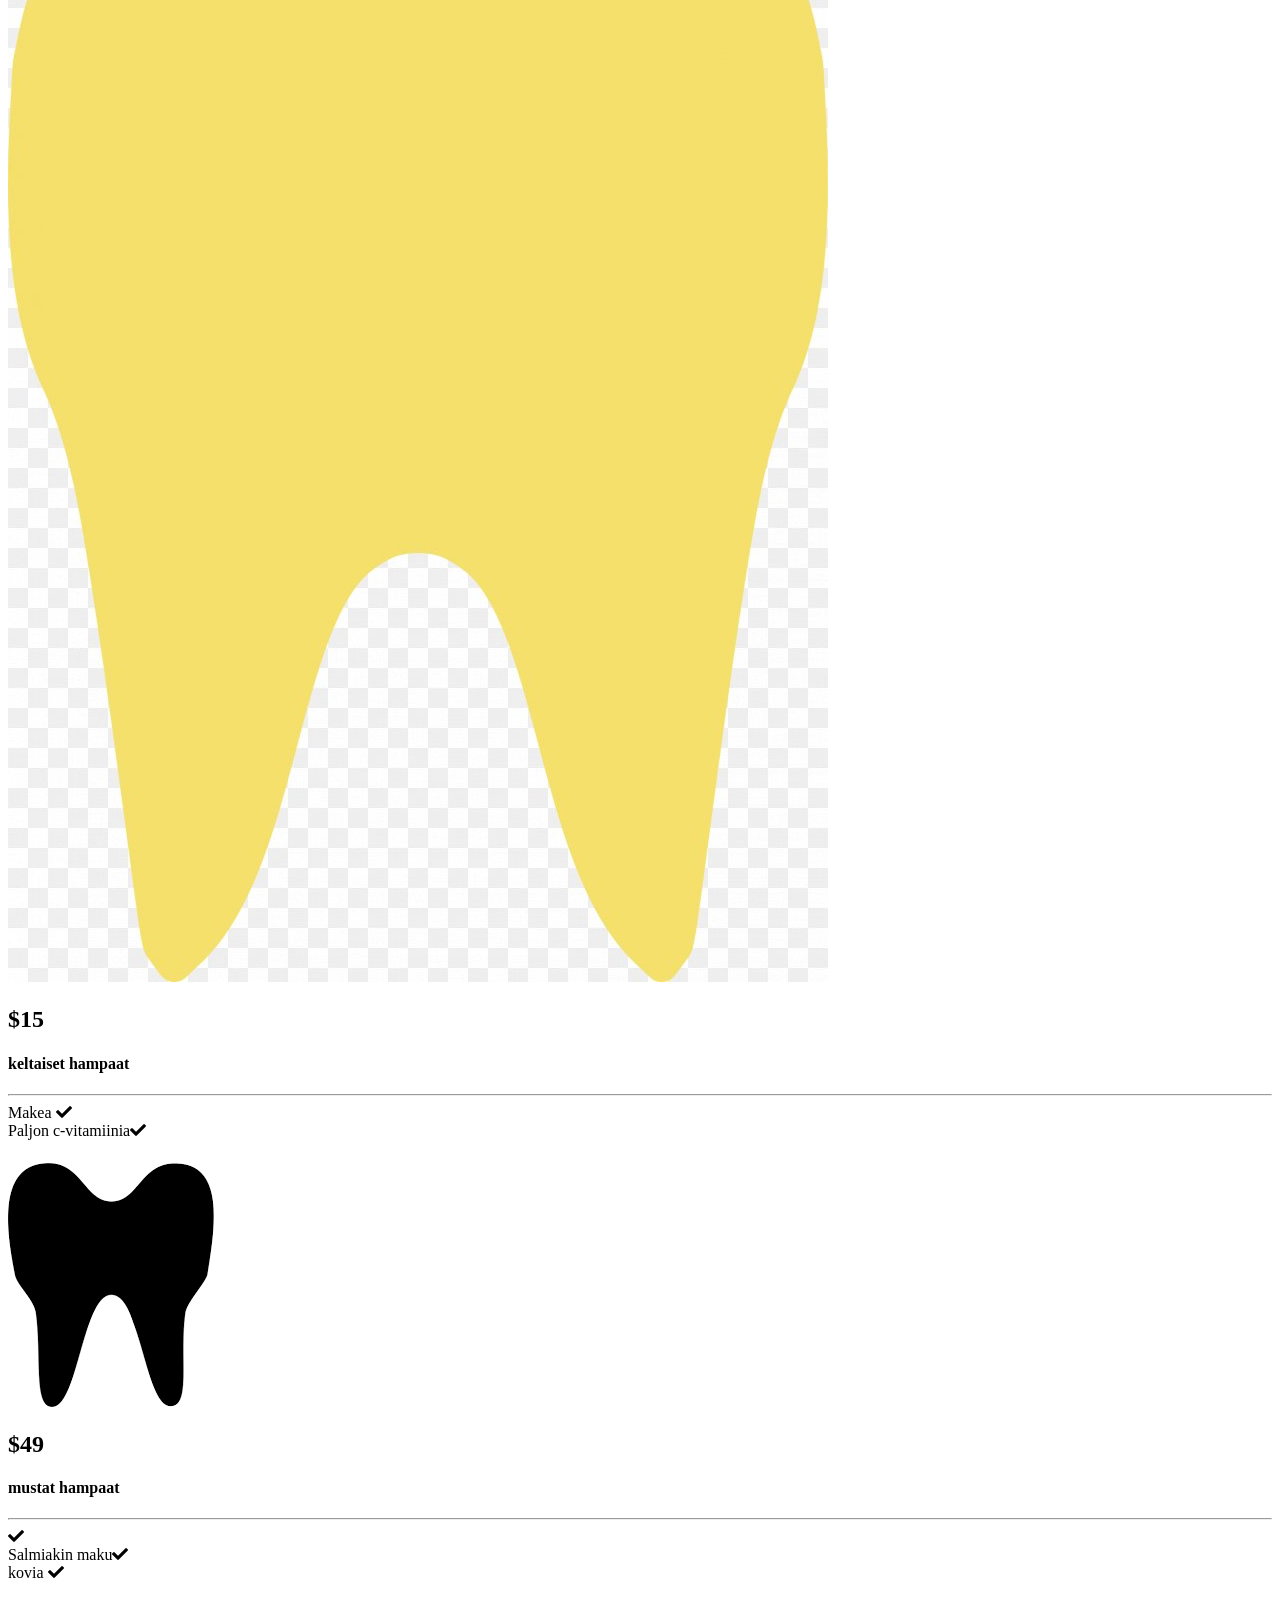
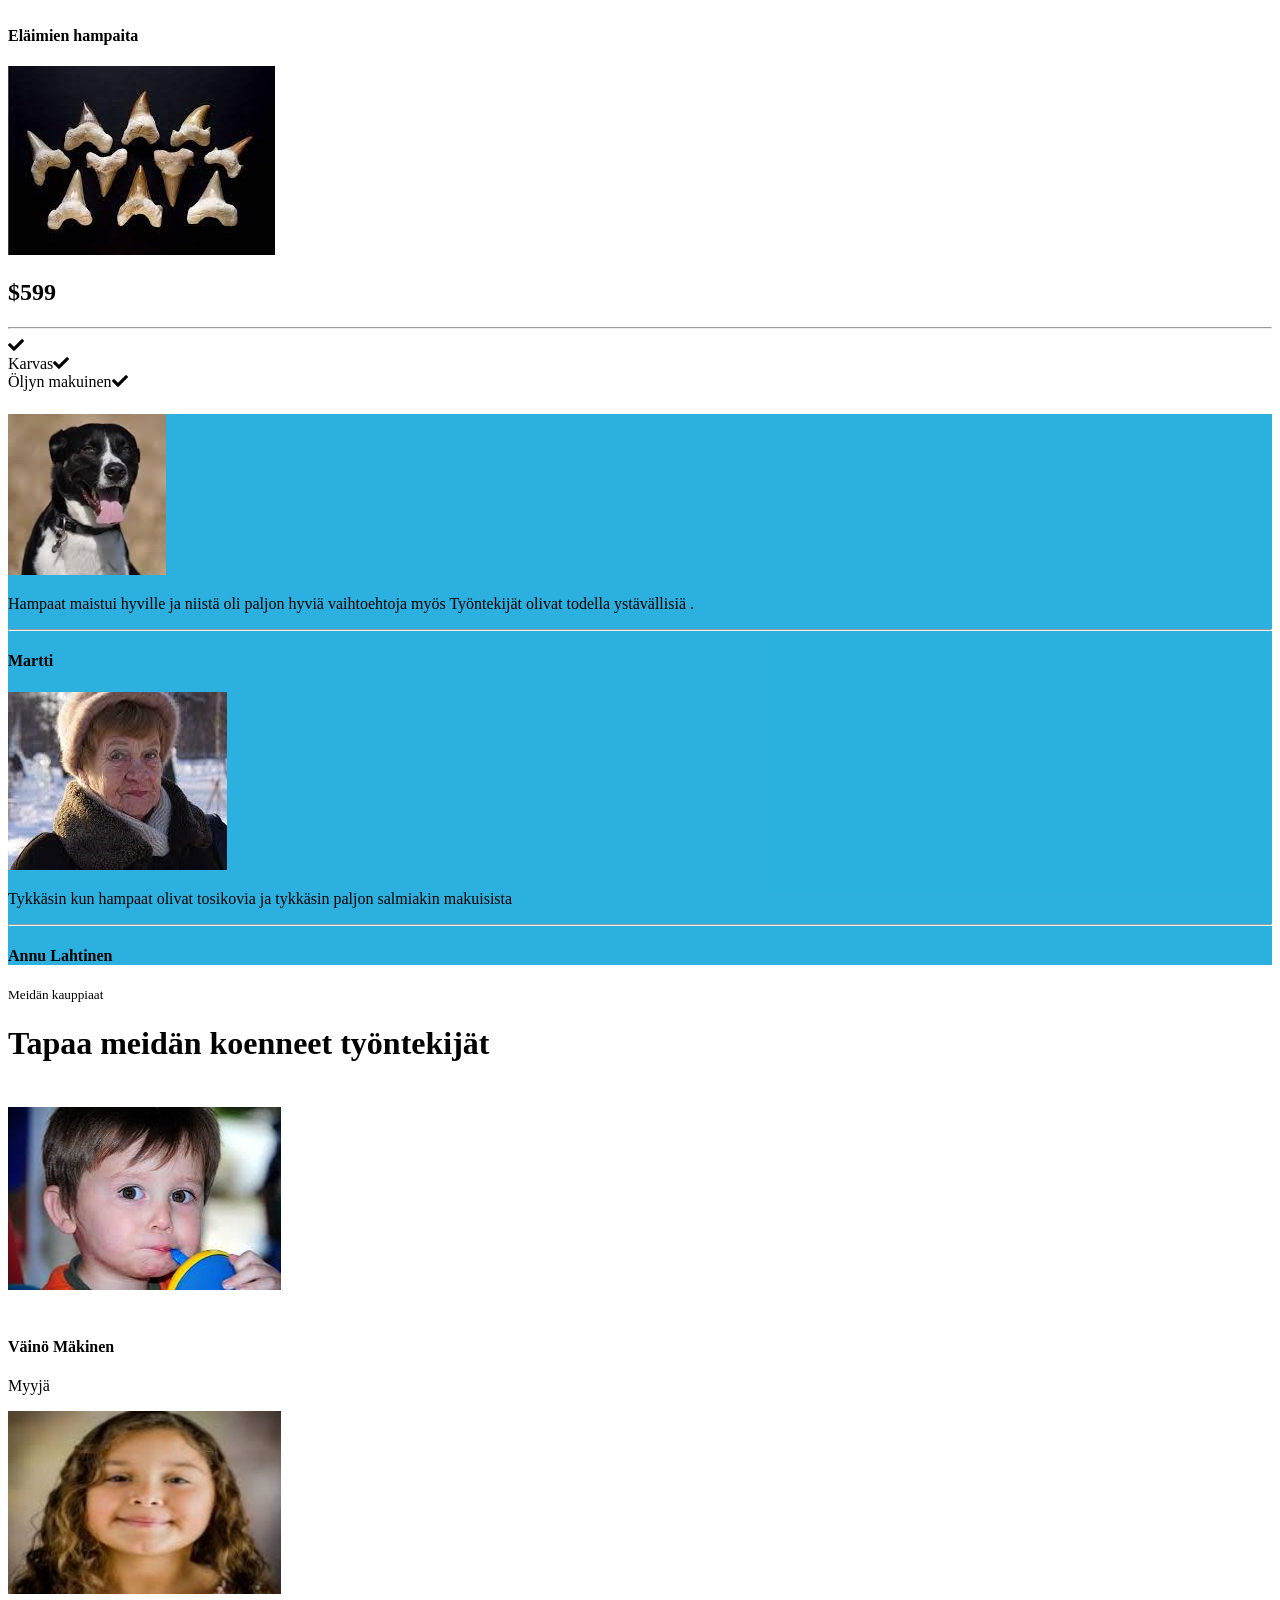
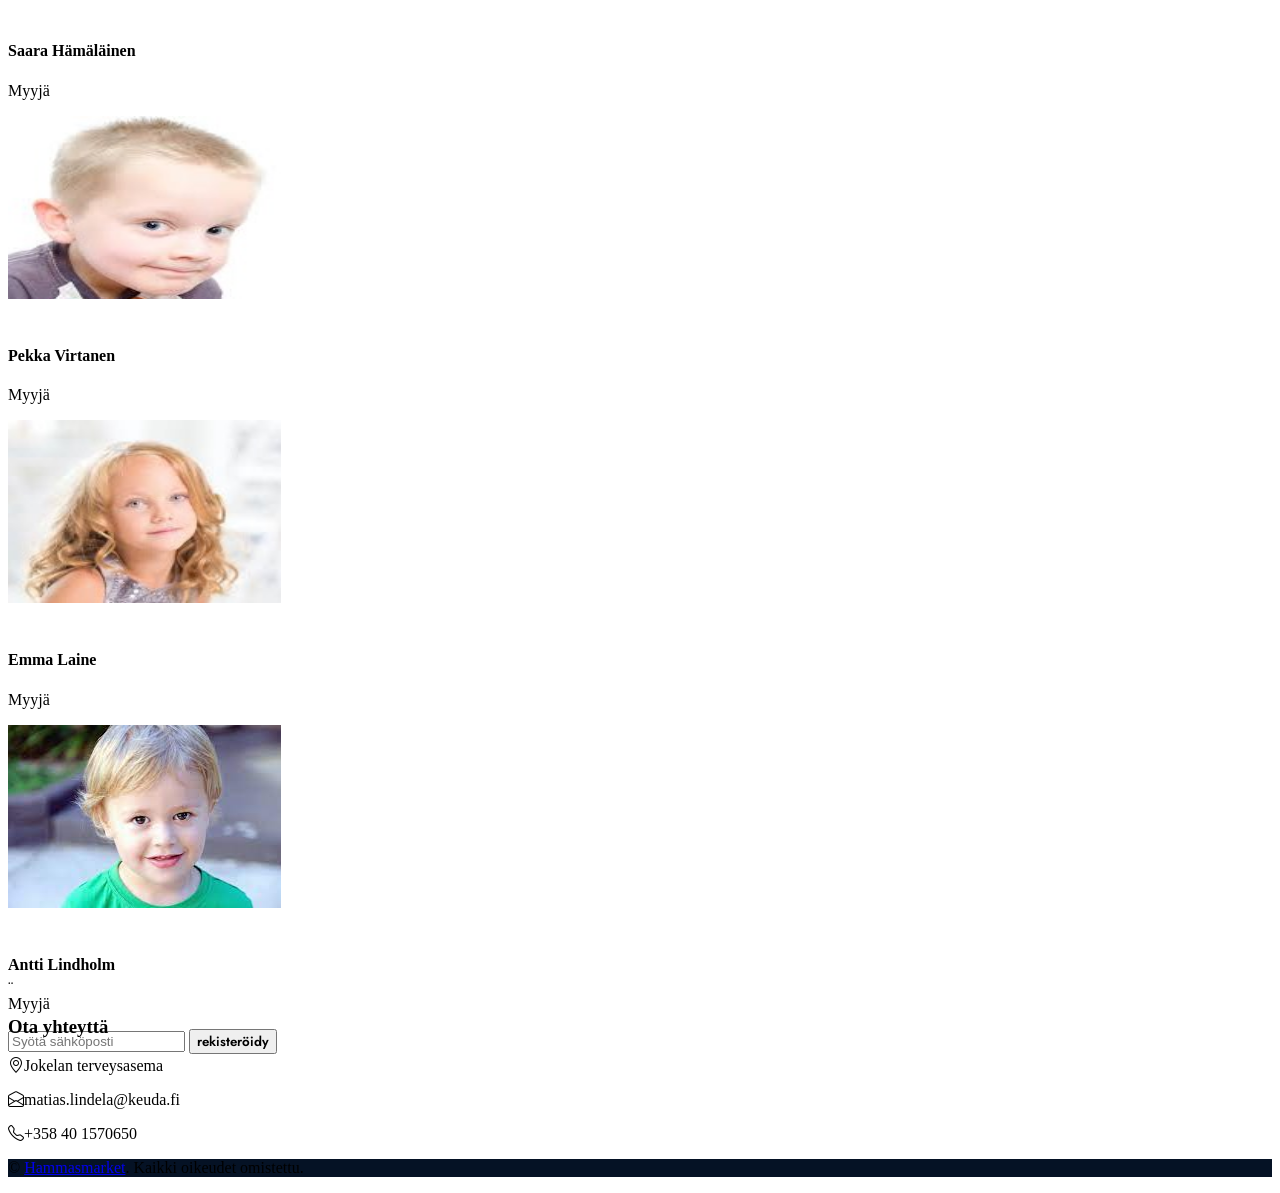
==== commit ad579e70: "testi 2" ====
--- a/demo3/index.html
+++ b/demo3/index.html
@@ -84,14 +84,8 @@
                 <a href="index.html" class="nav-item nav-link active">koti</a>
                 <a href="index.html" class="nav-item nav-link">Meistä</a>
                 <a href="index.html" class="nav-item nav-link">Palveluita</a>
-                <div class="index.html">
-                    <a href="#" class="nav-link dropdown-toggle" data-bs-toggle="dropdown">Sivut</a>
-                    <div class="dropdown-menu m-0">
-                        <a href="index.html" class="dropdown-item">Hinnastot</a>
-                        <a href="index.html" class="dropdown-item">Kauppiaat</a>
-                        <a href="index.html" class="dropdown-item">Todistus</a>
-                        <a href="index.html" class="dropdown-item">Tapaaminen</a>
-                    </div>
+                
+                    
                 </div>
                 <a href="index.html" class="nav-item nav-link">yhteydenotto</a>
             </div>
@@ -129,7 +123,7 @@
                     <img class="w-100" src="images.jfif" alt="Image">
                     <div class="carousel-caption d-flex flex-column align-items-center justify-content-center">
                         <div class="p-3" style="max-width: 900px;">
-                            <h5 class="text-white text-uppercase mb-3 animated slideInDown">Keep Your Teeth Healthy</h5>
+                            <h5 class="text-white text-uppercase mb-3 animated slideInDown">Hammasmarket</h5>
                             <h1 class="display-1 text-white mb-md-4 animated zoomIn">Ansaitset parhaitten makuisia hampaita</h1>
                             <a href="index.html" class="btn btn-primary py-md-3 px-md-5 me-3 animated slideInLeft">ajanvaraus</a>
                             <a href="" class="btn btn-secondary py-md-3 px-md-5 animated slideInRight">ota yhteyttä</a>
@@ -137,11 +131,11 @@
                     </div>
                 </div>
                 <div class="carousel-item">
-                    <img class="w-100" src="img/carousel-2.jpg" alt="Image">
+                    <img class="w-100" src="image2.jpg" alt="Image">
                     <div class="carousel-caption d-flex flex-column align-items-center justify-content-center">
                         <div class="p-3" style="max-width: 900px;">
-                            <h5 class="text-white text-uppercase mb-3 animated slideInDown">Keep Your Teeth Healthy</h5>
-                            <h1 class="display-1 text-white mb-md-4 animated zoomIn">Take The Best Quality Dental Treatment</h1>
+                            <h5 class="text-white text-uppercase mb-3 animated slideInDown">Hammasmarket</h5>
+                            <h1 class="display-1 text-white mb-md-4 animated zoomIn">Halvat hampaat</h1>
                             <a href="index.html" class="btn btn-primary py-md-3 px-md-5 me-3 animated slideInLeft">tapaaminen</a>
                             <a href="" class="btn btn-secondary py-md-3 px-md-5 animated slideInRight">Ota yhteyttä</a>
                         </div>
@@ -235,7 +229,7 @@
                             <h5 class="mb-3"><i class="fa fa-check-circle text-primary me-3"></i>halvat hinnat</h5>
                         </div>
                     </div>
-                    <a href="index.html" class="btn btn-primary py-3 px-5 mt-4 wow zoomIn" data-wow-delay="0.6s">Make Appointment</a>
+                    <a href="index.html" class="btn btn-primary py-3 px-5 mt-4 wow zoomIn" data-wow-delay="0.6s">Luo tapaaminen</a>
                 </div>
                 <div class="col-lg-5" style="min-height: 500px;">
                     <div class="position-relative h-100">
@@ -255,7 +249,7 @@
                 <div class="col-lg-6 py-5">
                     <div class="py-5">
                         <h1 class="display-5 text-white mb-4">Olemme parhaita ja ainuita hampaitten myyjiä</h1>
-                        <p class="text-white mb-0">Eirmod sed tempor lorem ut dolores. Aliquyam sit sadipscing kasd ipsum. Dolor ea et dolore et at sea ea at dolor, justo ipsum duo rebum sea invidunt voluptua. Eos vero eos vero ea et dolore eirmod et. Dolores diam duo invidunt lorem. Elitr ut dolores magna sit. Sea dolore sanctus sed et. Takimata takimata sanctus sed.</p>
+                        <p class="text-white mb-0"> Olemme olleet ainoina hampaitten myyjinä vuodesta 2019 alkaena.</p>
                     </div>
                 </div>
                 <div class="col-lg-6">
@@ -319,11 +313,7 @@
     <div class="container-fluid py-5 wow fadeInUp" data-wow-delay="0.1s">
         <div class="container">
             <div class="row g-5 mb-5">
-                <div class="col-lg-5 wow zoomIn" data-wow-delay="0.3s" style="min-height: 400px;">
-                    <div class="twentytwenty-container position-relative h-100 rounded overflow-hidden">
-                        <img class="position-absolute w-100 h-100" src="hymy.png" style="object-fit: cover;">
-                        <img class="position-absolute w-100 h-100" src="hymy2.jfif" style="object-fit: cover;">
-                    </div>
+                
                 </div>
                 <div class="col-lg-7">
                     <div class="section-title mb-5">
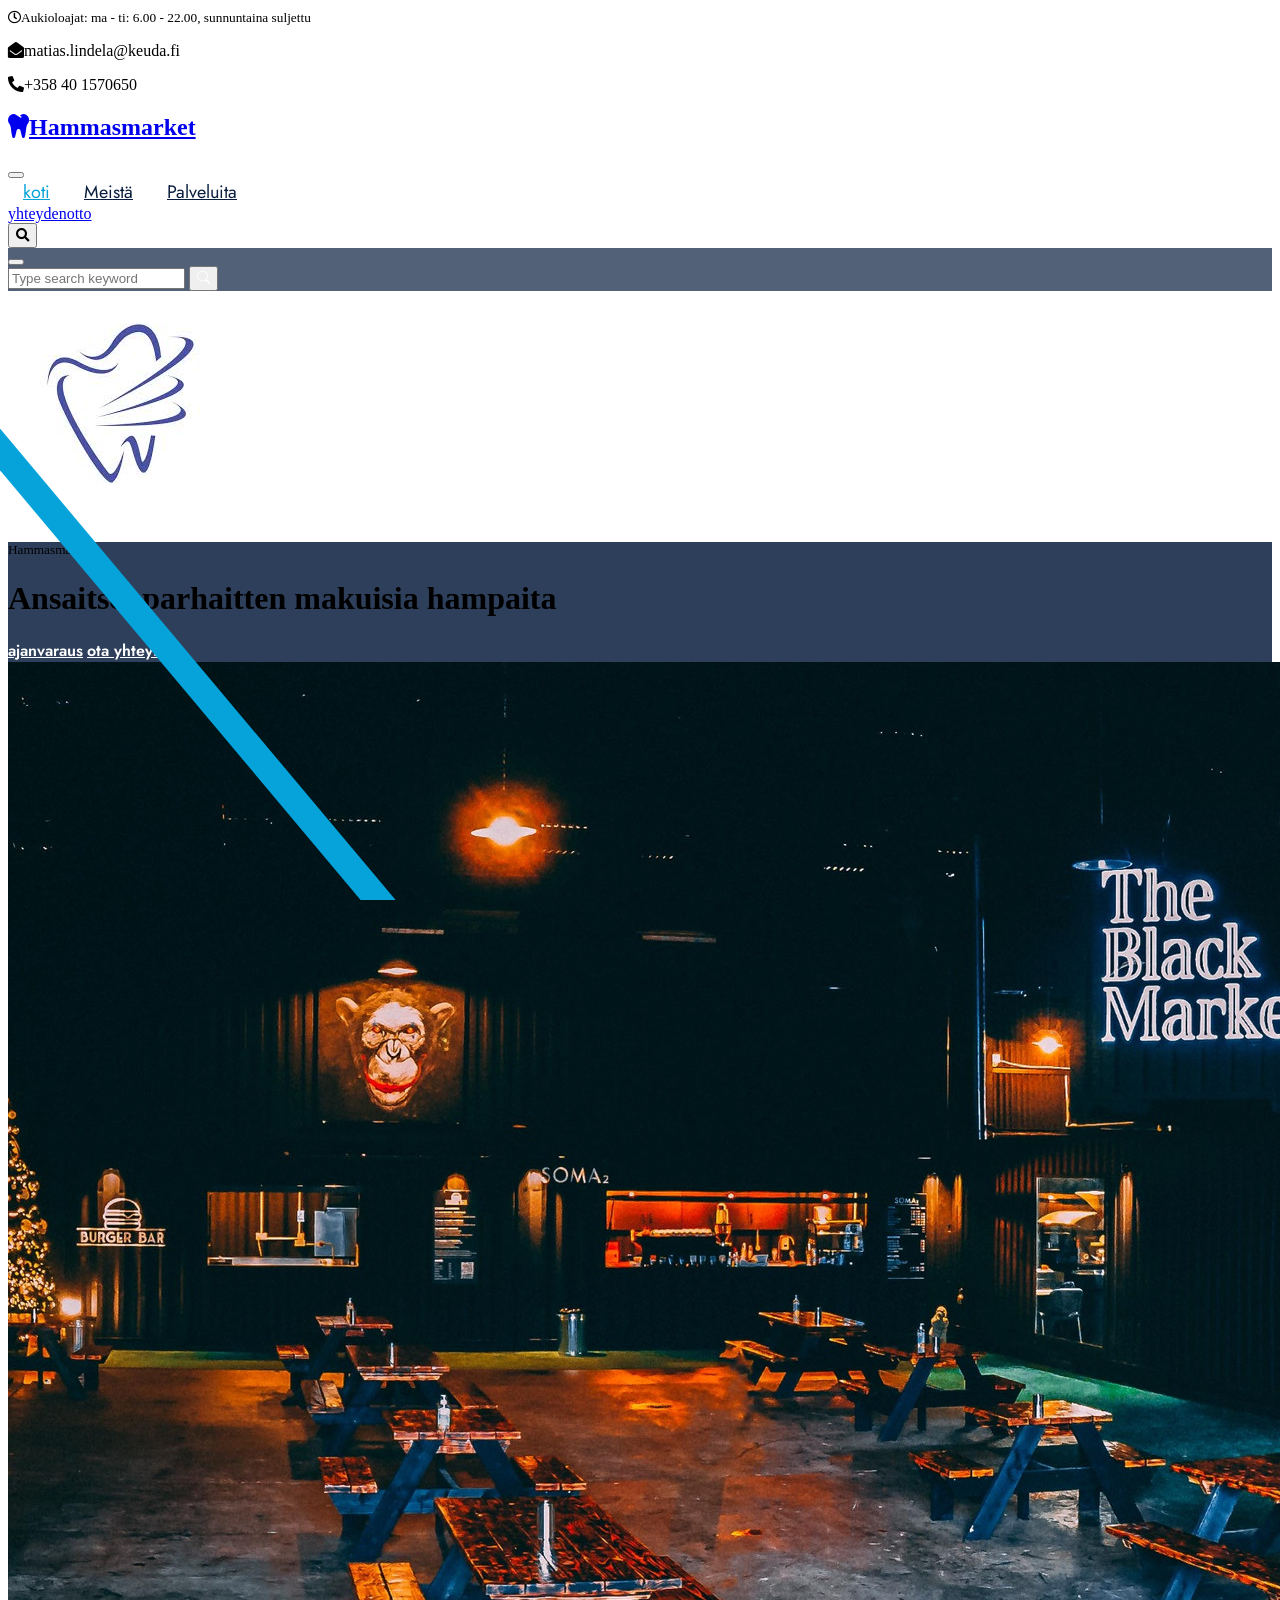
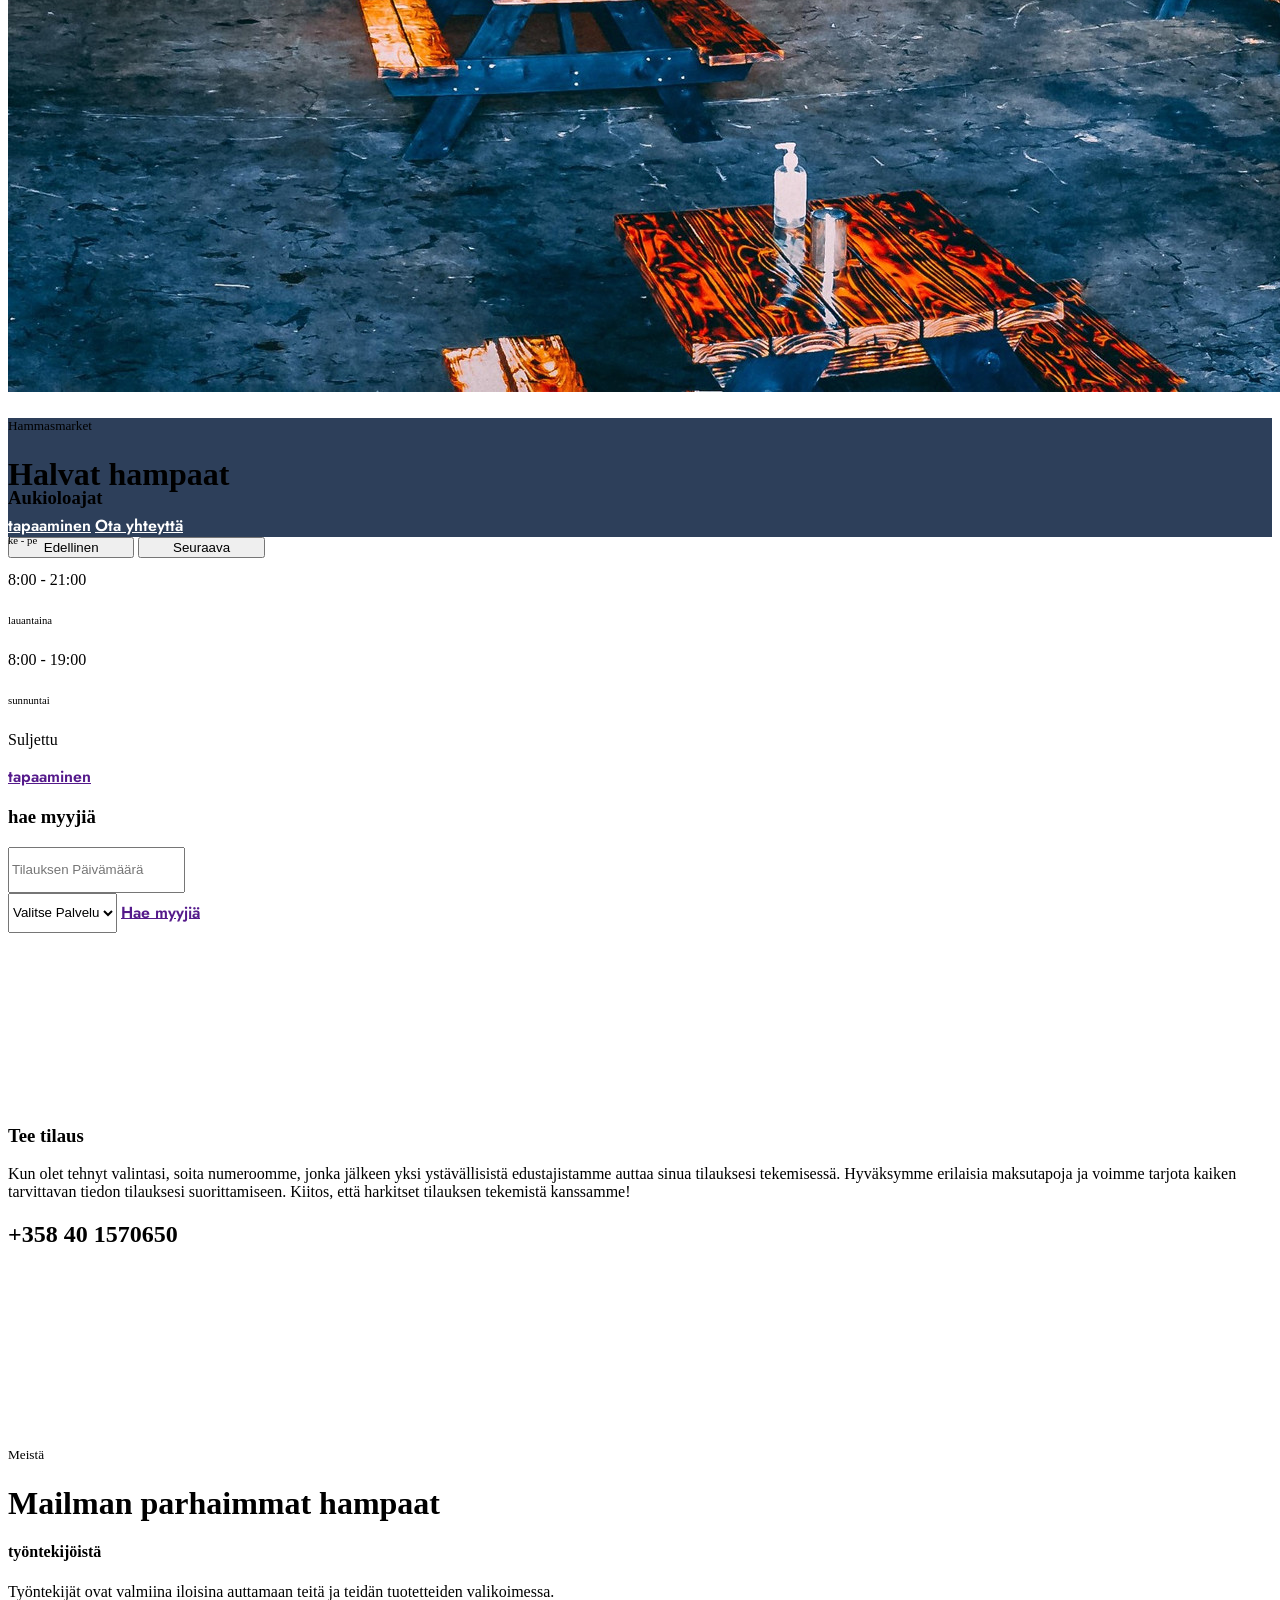
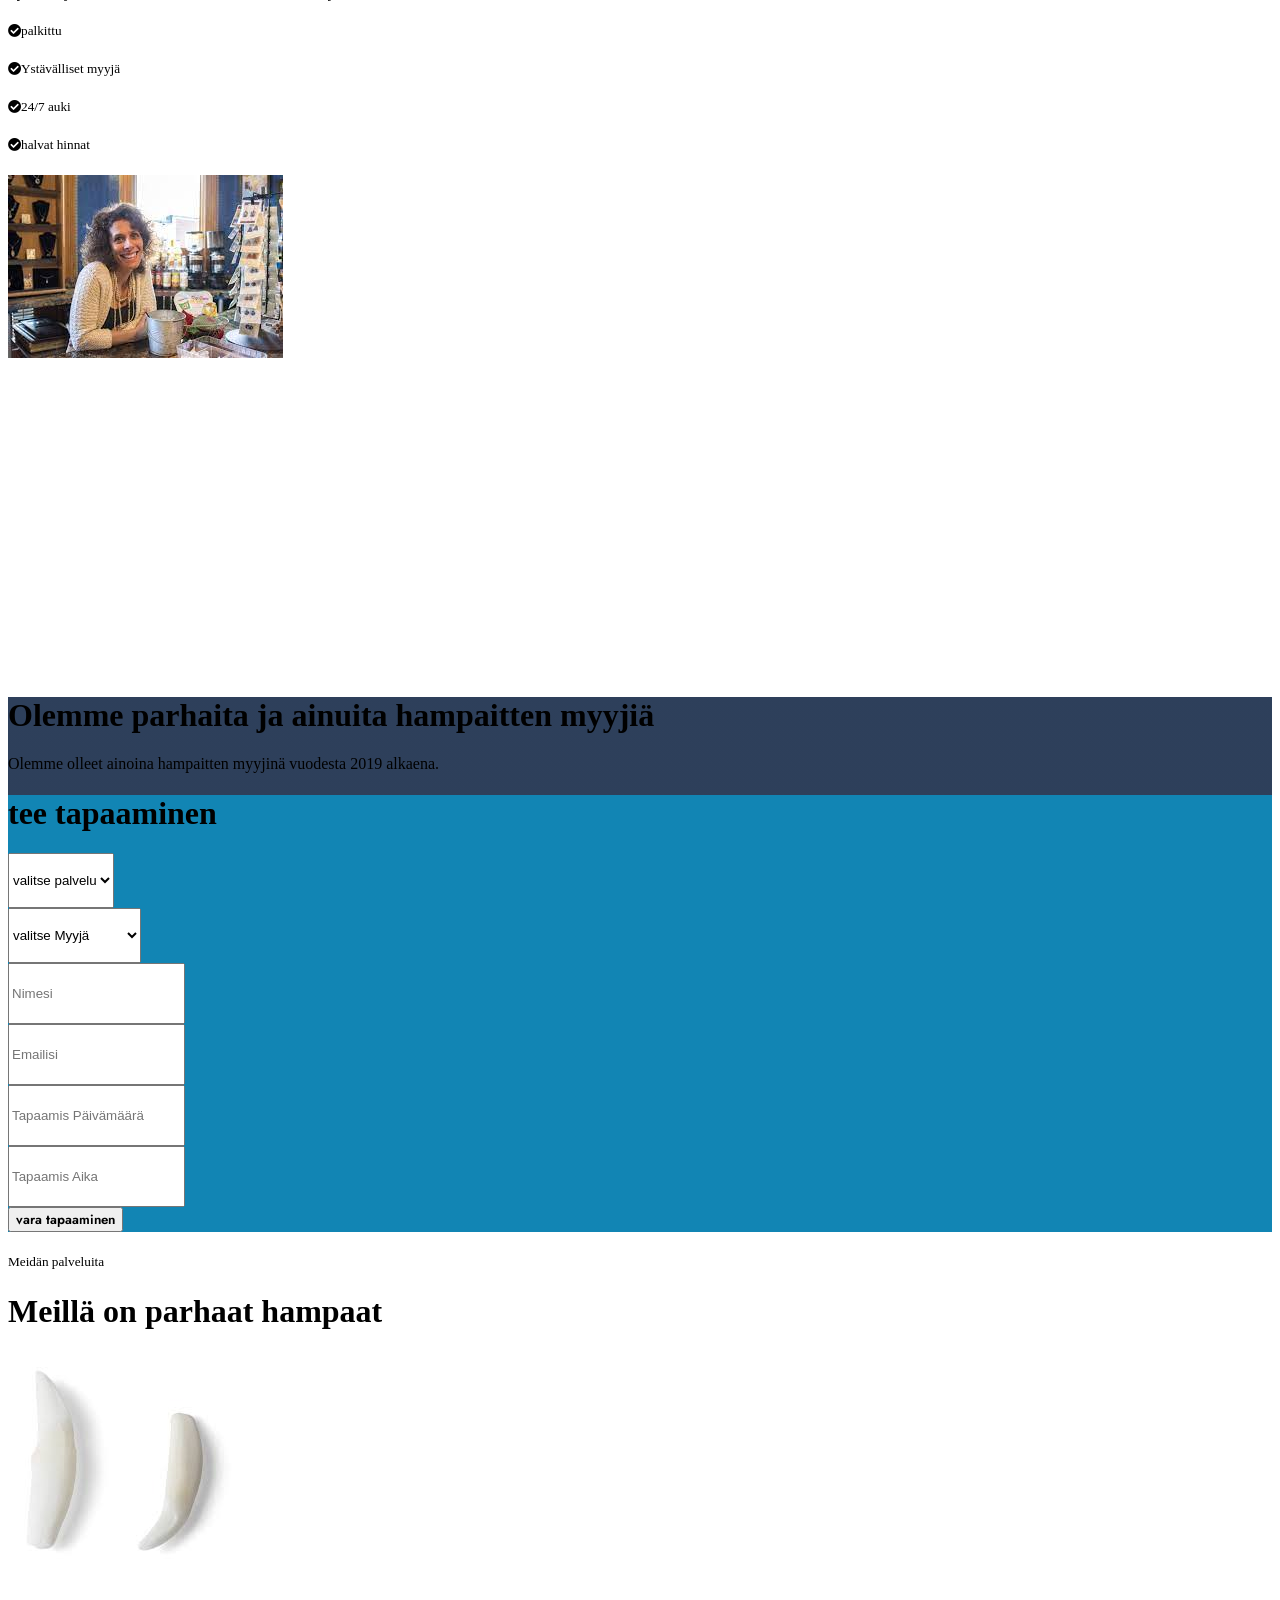
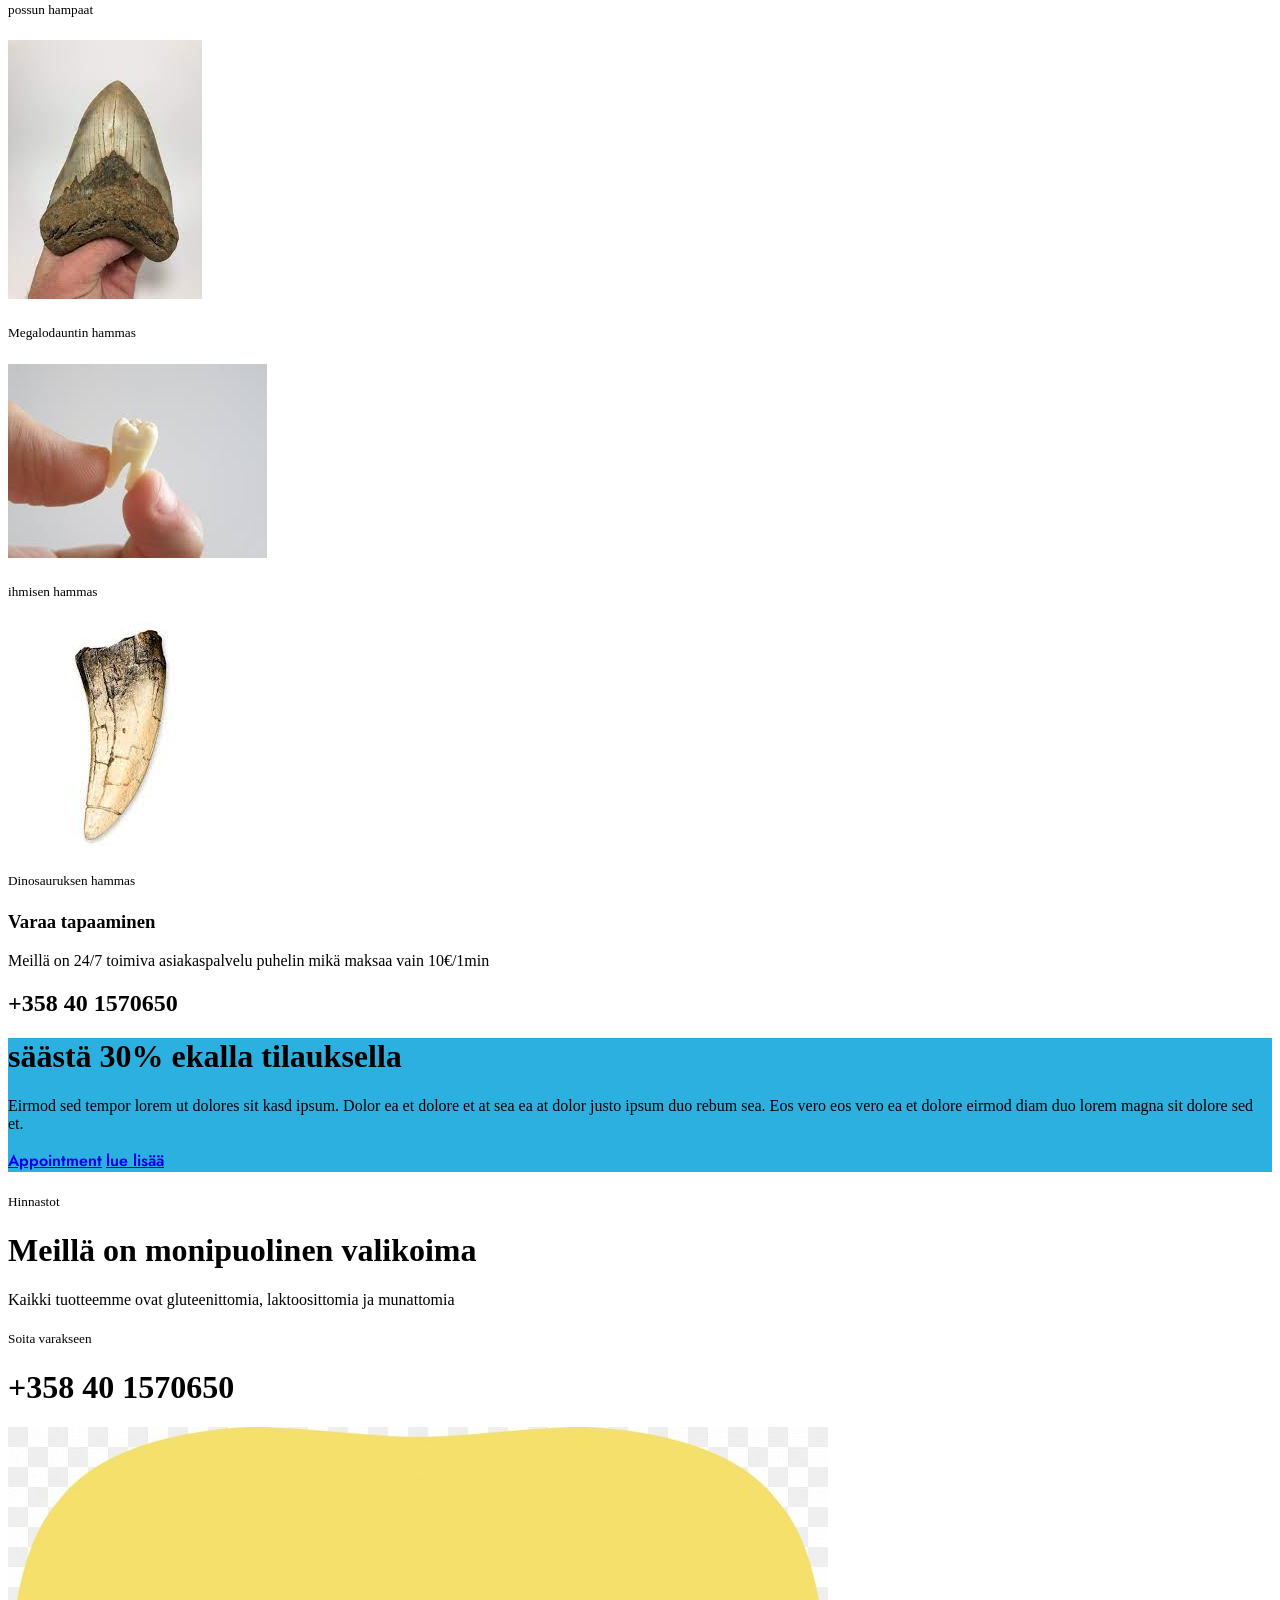
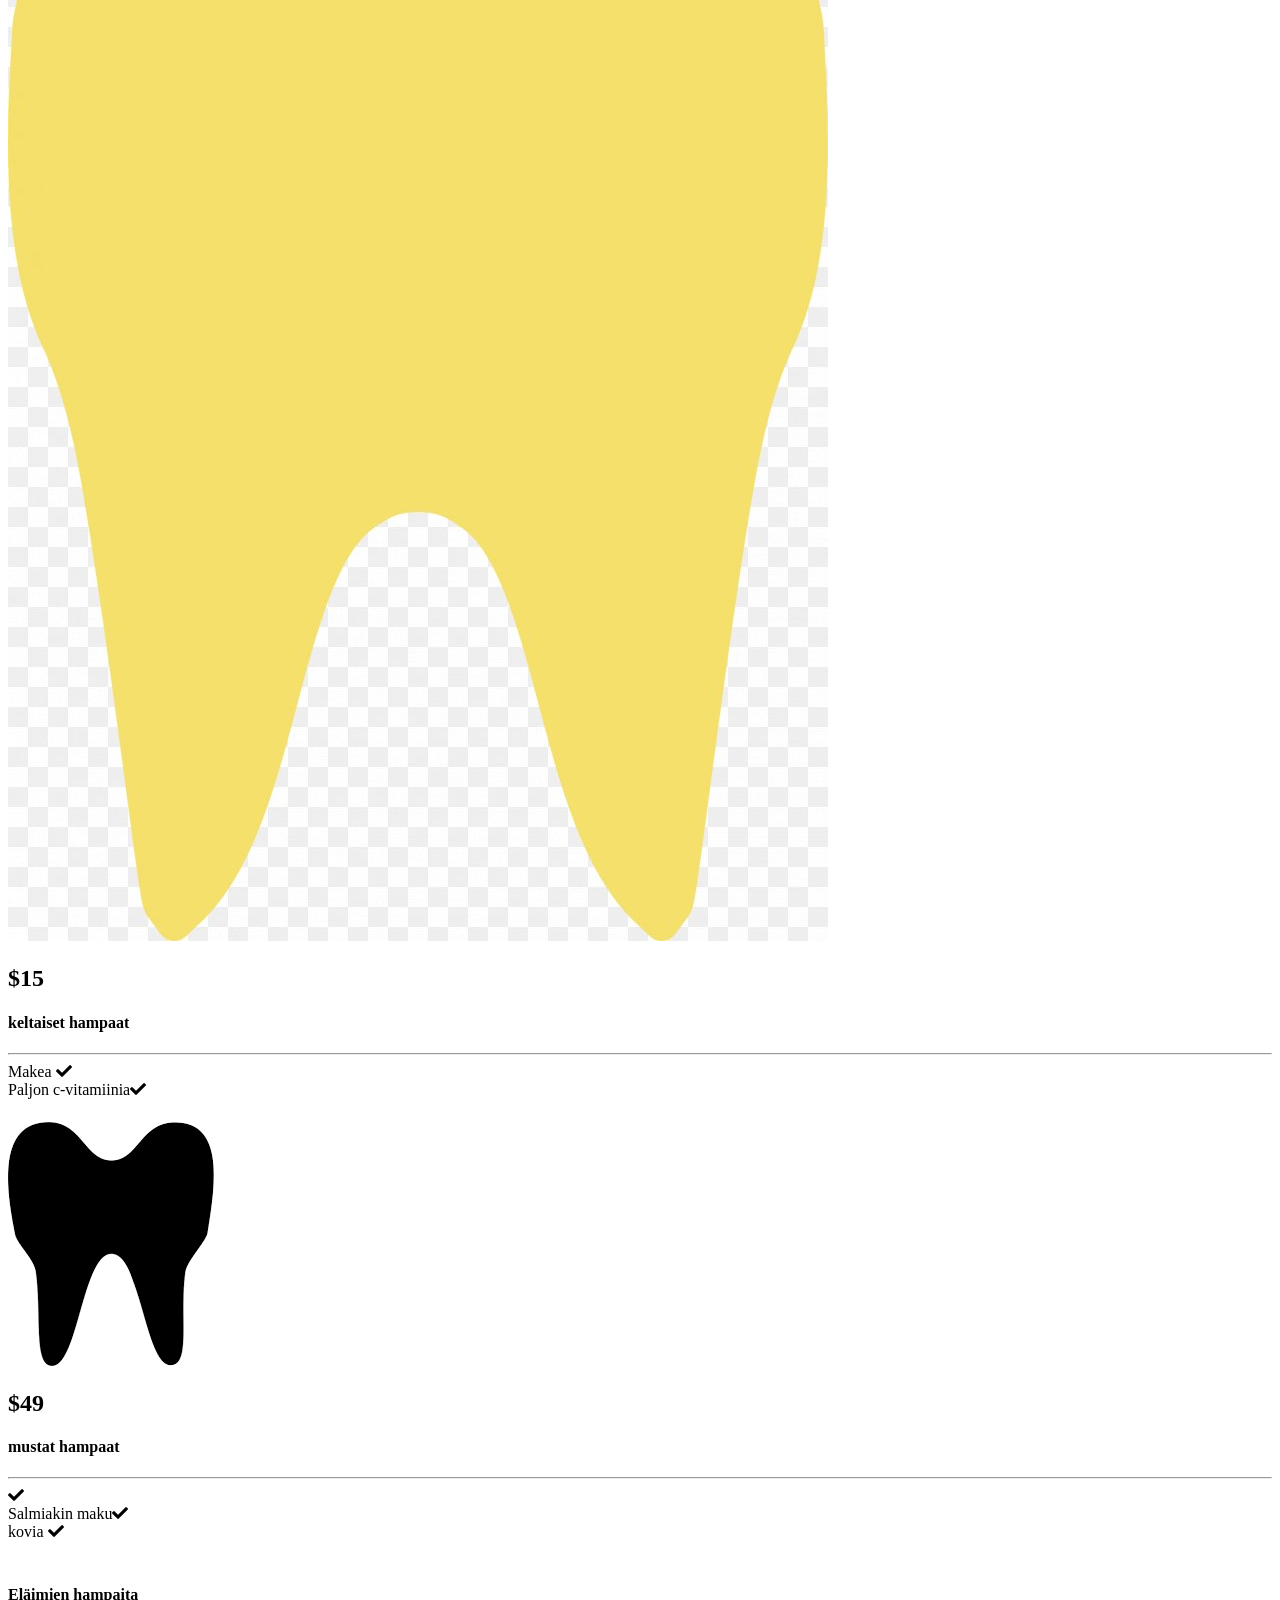
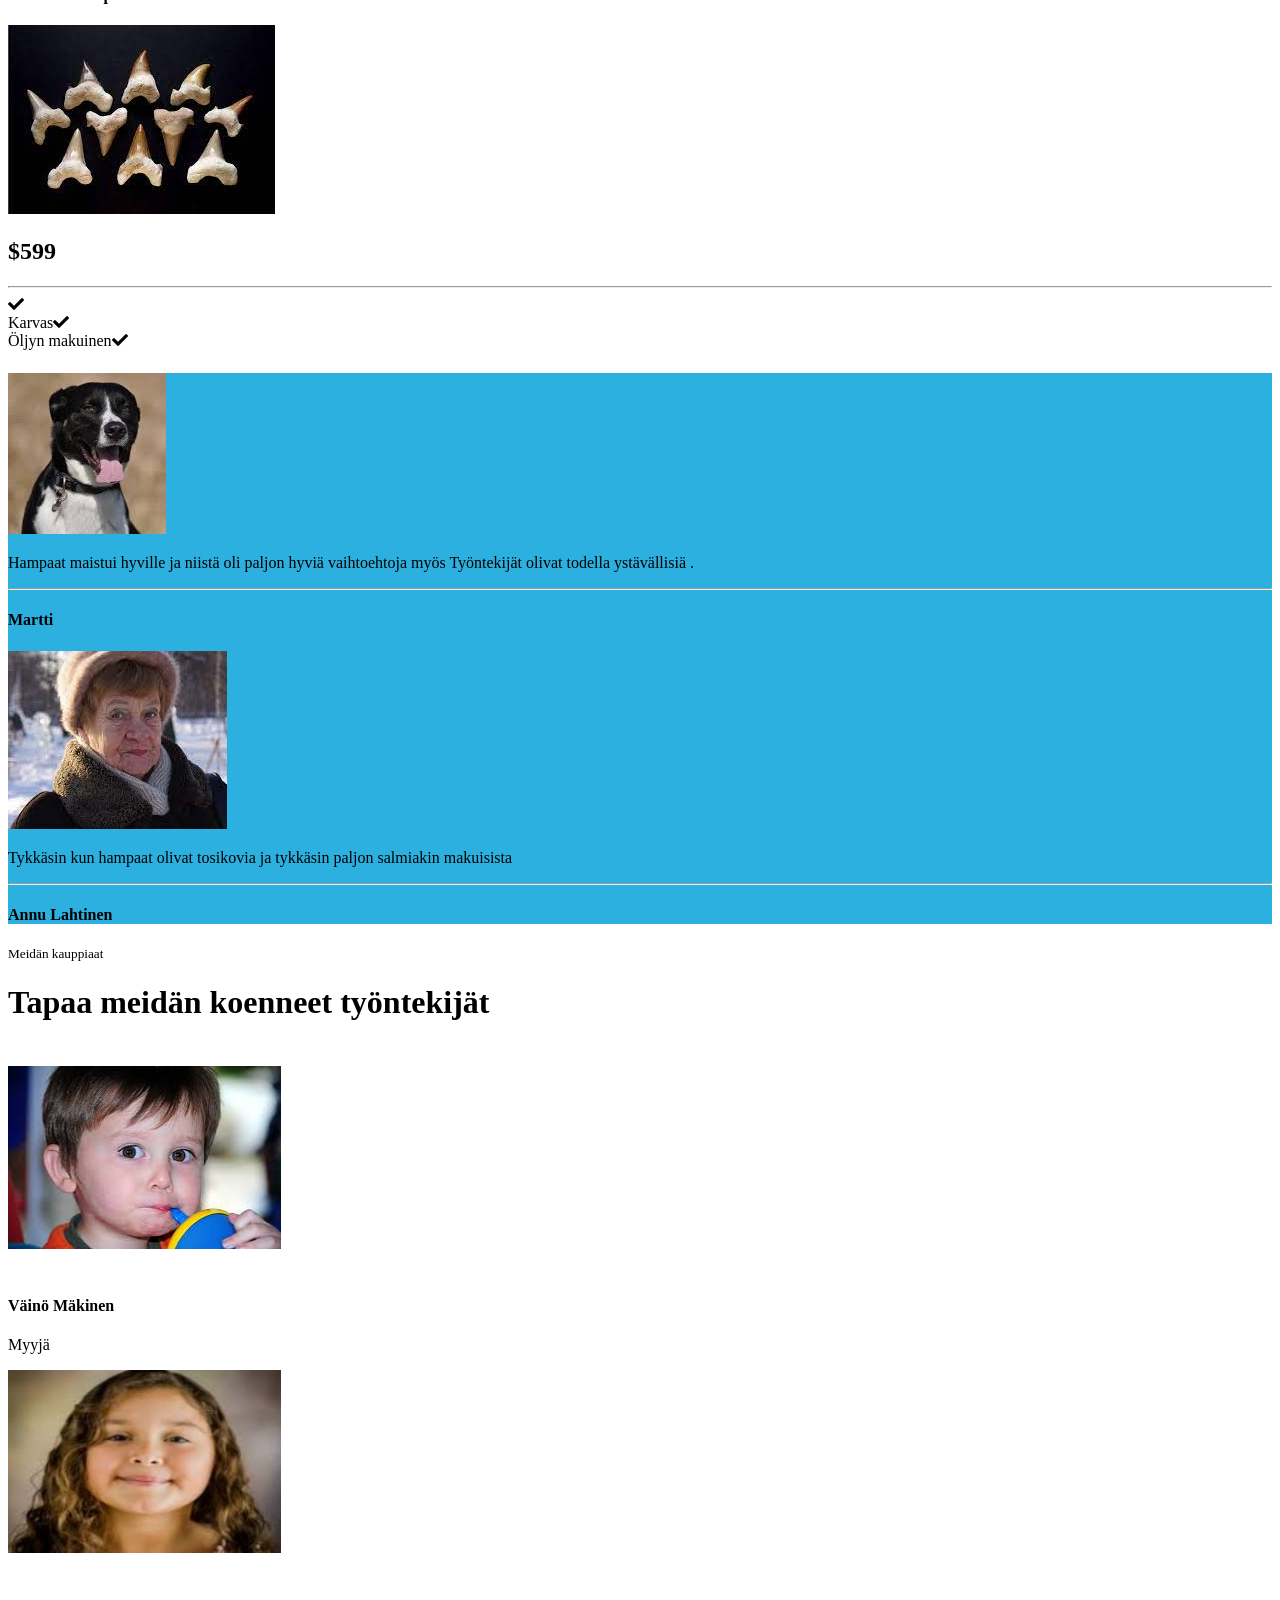
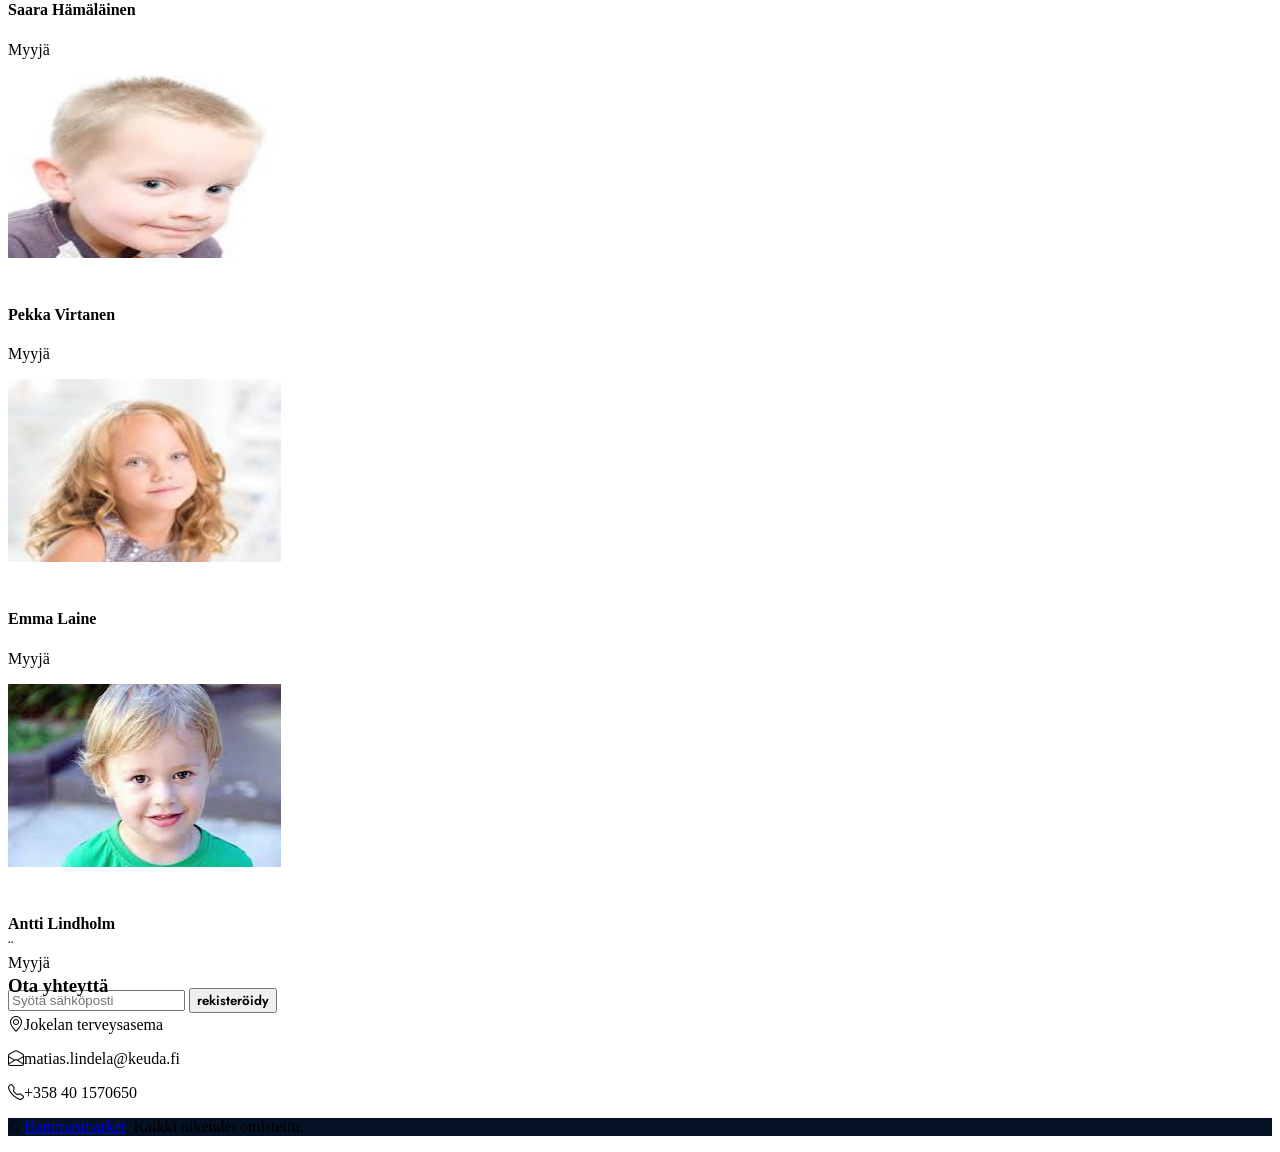
==== commit e7811ba4: "demo 3 testi3" ====
--- a/demo3/index.html
+++ b/demo3/index.html
@@ -217,8 +217,8 @@
                         <h5 class="position-relative d-inline-block text-primary text-uppercase">Meistä</h5>
                         <h1 class="display-5 mb-0">Mailman parhaimmat hampaat </h1>
                     </div>
-                    <h4 class="text-body fst-italic mb-4">Diam dolor diam ipsum sit. Clita erat ipsum et lorem stet no lorem sit clita duo justo magna dolore</h4>
-                    <p class="mb-4">Tempor erat elitr rebum at clita. Diam dolor diam ipsum et tempor sit. Aliqu diam amet diam et eos labore. Clita erat ipsum et lorem et sit, sed stet no labore lorem sit. Sanctus clita duo justo et tempor eirmod magna dolore erat amet</p>
+                    <h4 class="text-body fst-italic mb-4">työntekijöistä</h4>
+                    <p class="mb-4">Työntekijät ovat valmiina iloisina auttamaan teitä ja teidän tuotetteiden valikoimessa. </p>
                     <div class="row g-3">
                         <div class="col-sm-6 wow zoomIn" data-wow-delay="0.3s">
                             <h5 class="mb-3"><i class="fa fa-check-circle text-primary me-3"></i>palkittu</h5>
@@ -229,11 +229,11 @@
                             <h5 class="mb-3"><i class="fa fa-check-circle text-primary me-3"></i>halvat hinnat</h5>
                         </div>
                     </div>
-                    <a href="index.html" class="btn btn-primary py-3 px-5 mt-4 wow zoomIn" data-wow-delay="0.6s">Luo tapaaminen</a>
+            
                 </div>
                 <div class="col-lg-5" style="min-height: 500px;">
                     <div class="position-relative h-100">
-                        <img class="position-absolute w-100 h-100 rounded wow zoomIn" data-wow-delay="0.9s" src="img/about.jpg" style="object-fit: cover;">
+                        <img class="position-absolute w-100 h-100 rounded wow zoomIn" data-wow-delay="0.9s" src="kauppias.jfif" style="object-fit: cover;">
                     </div>
                 </div>
             </div>
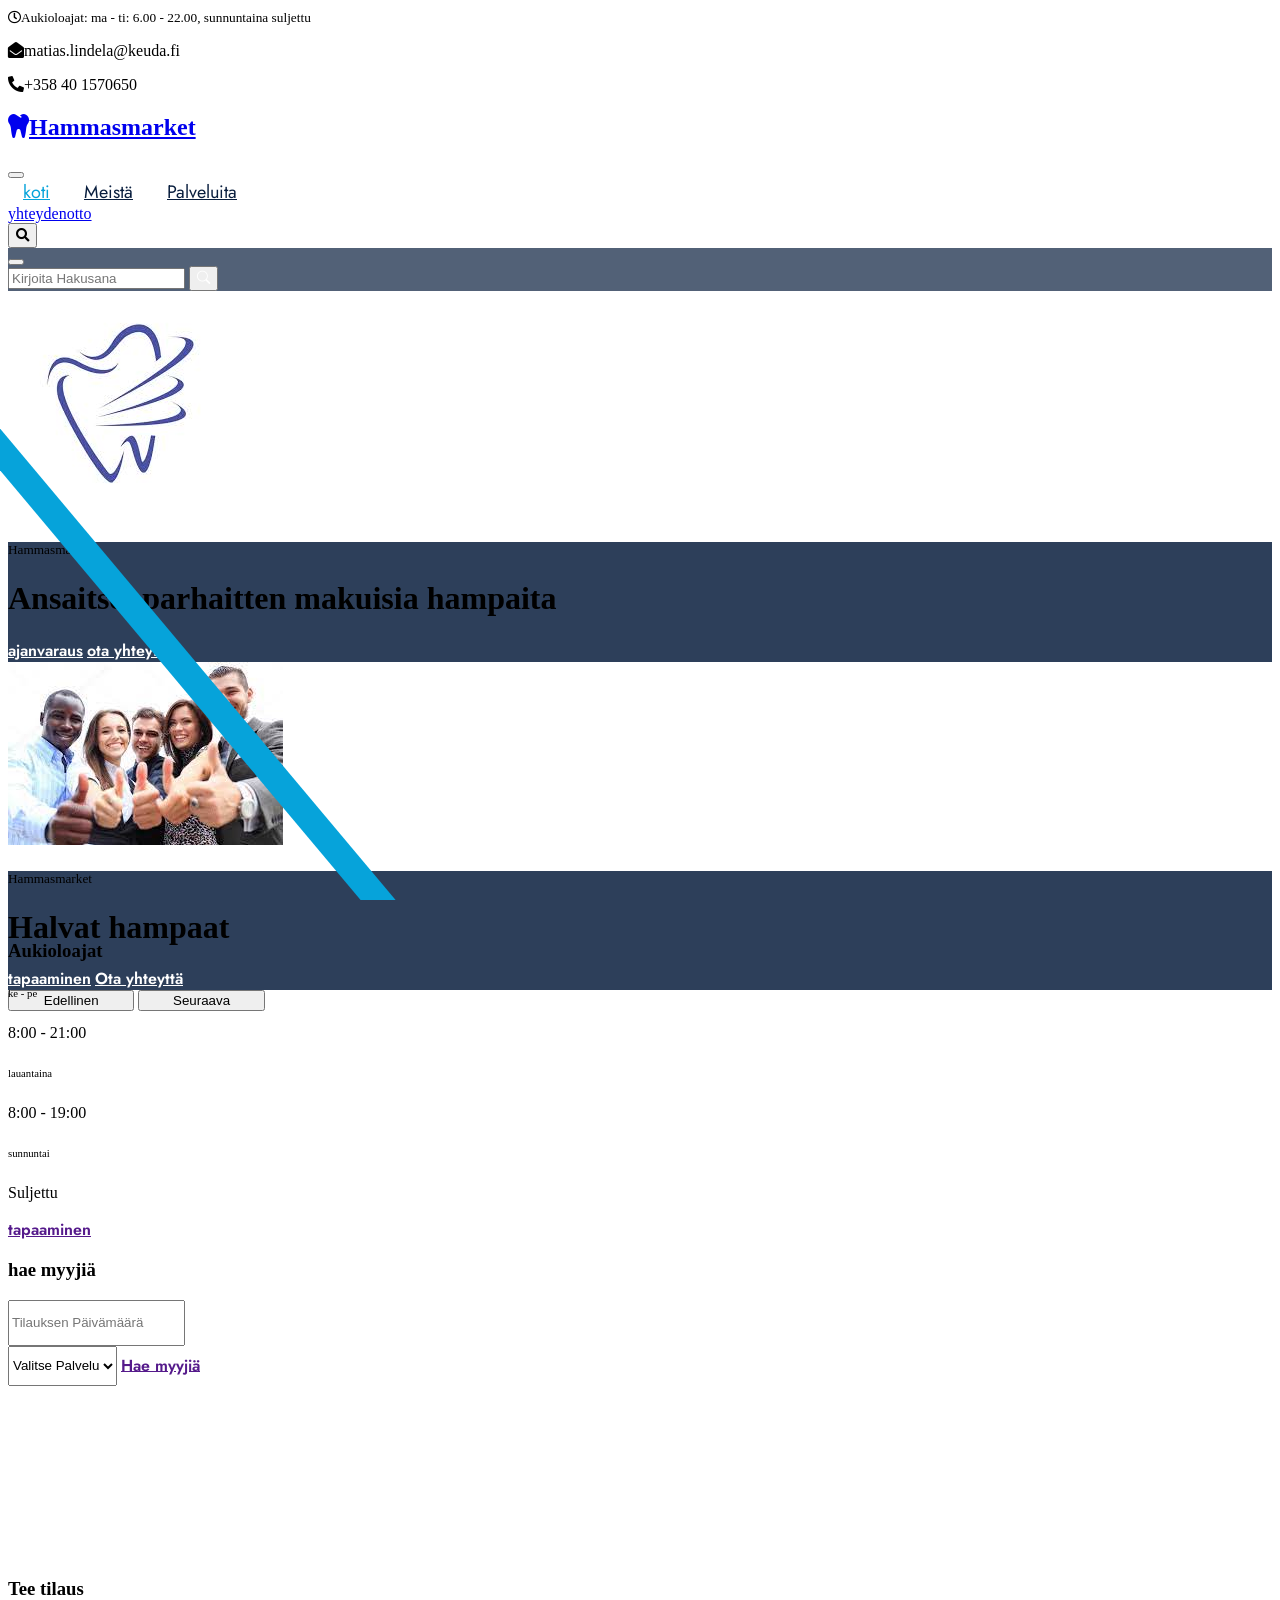
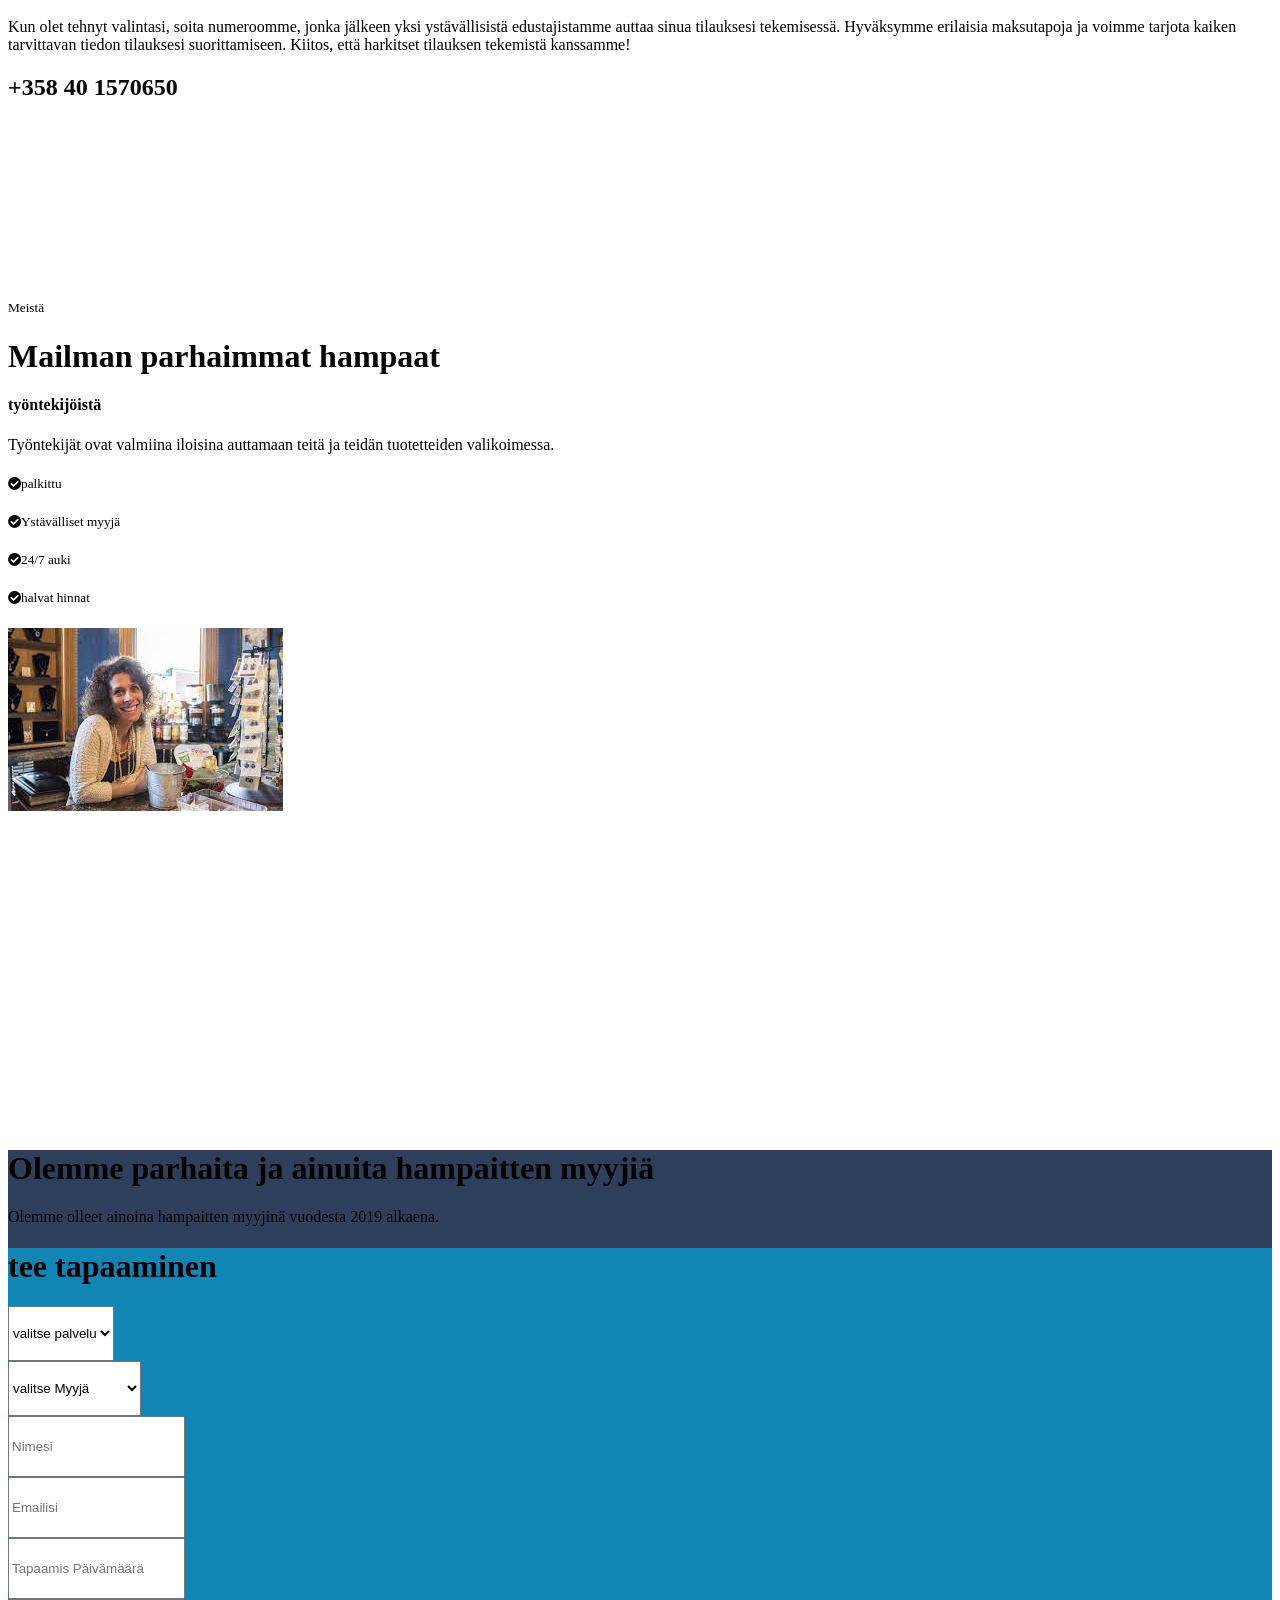
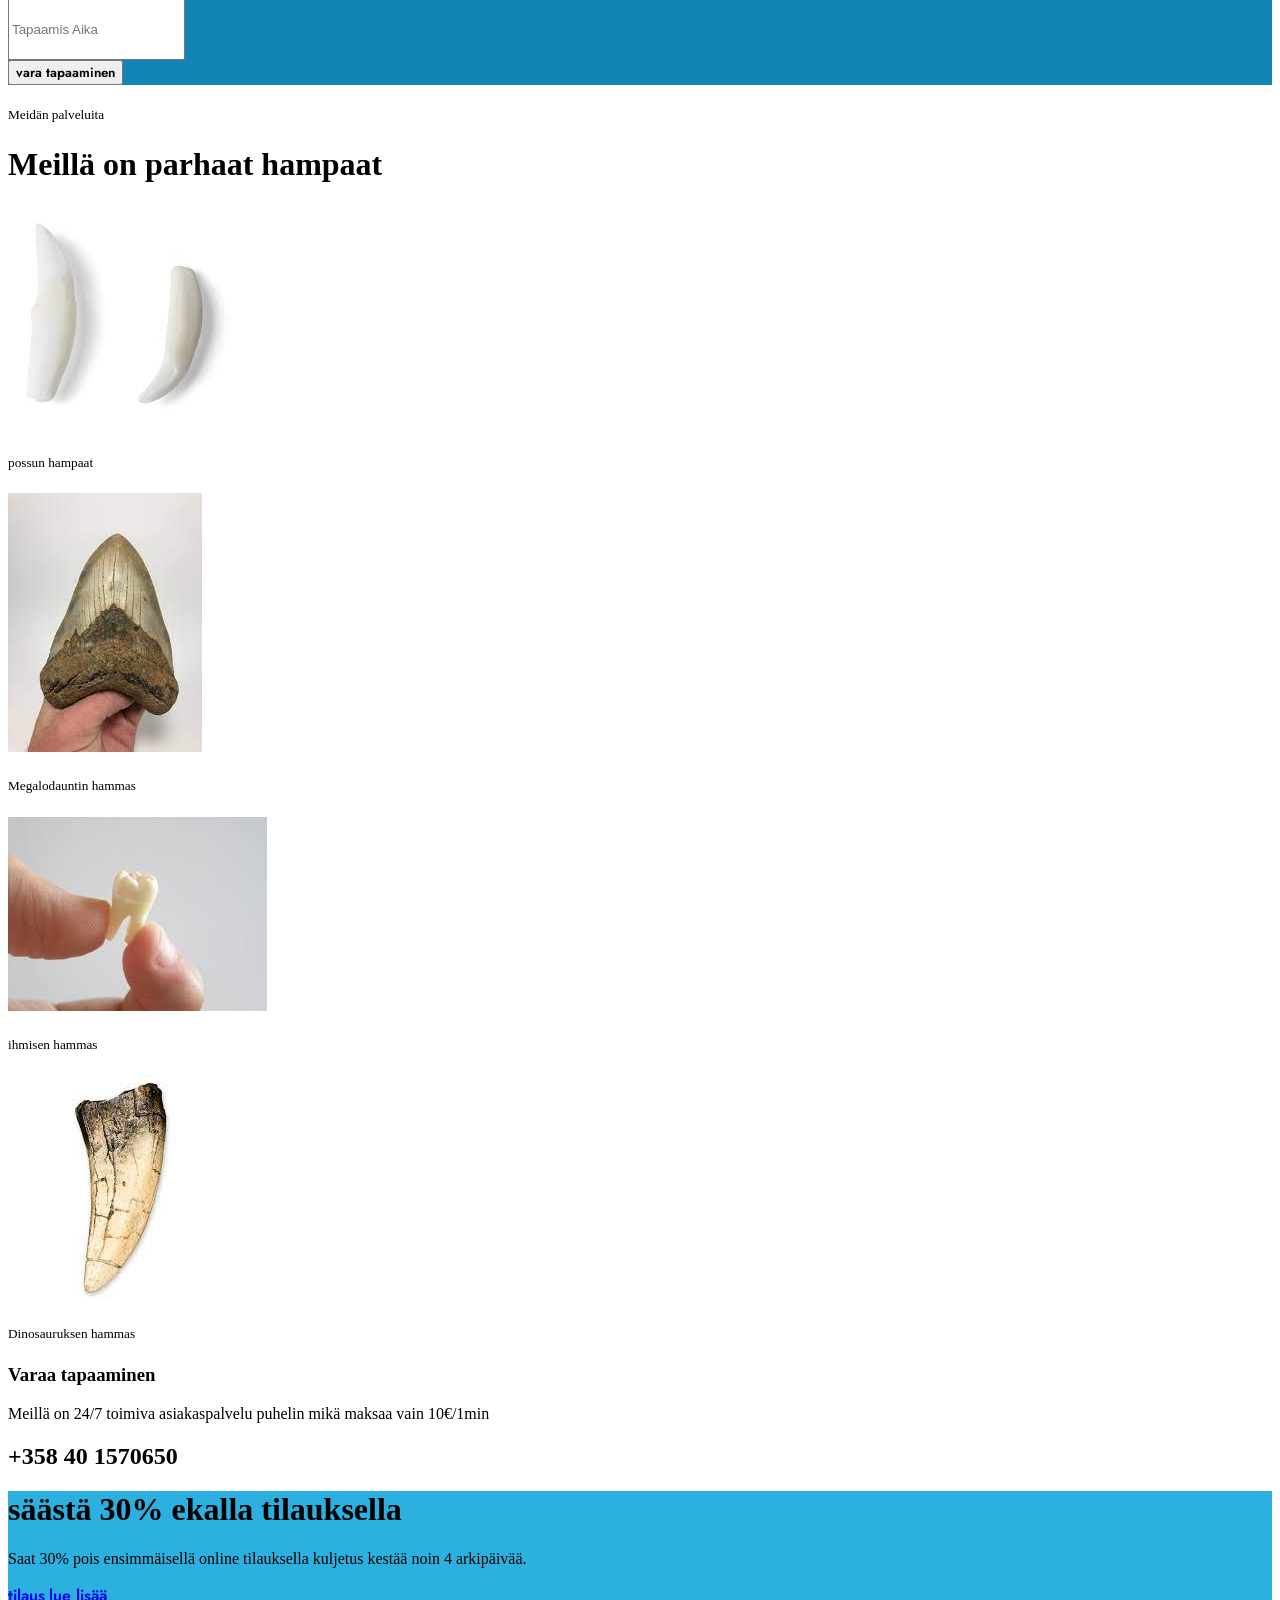
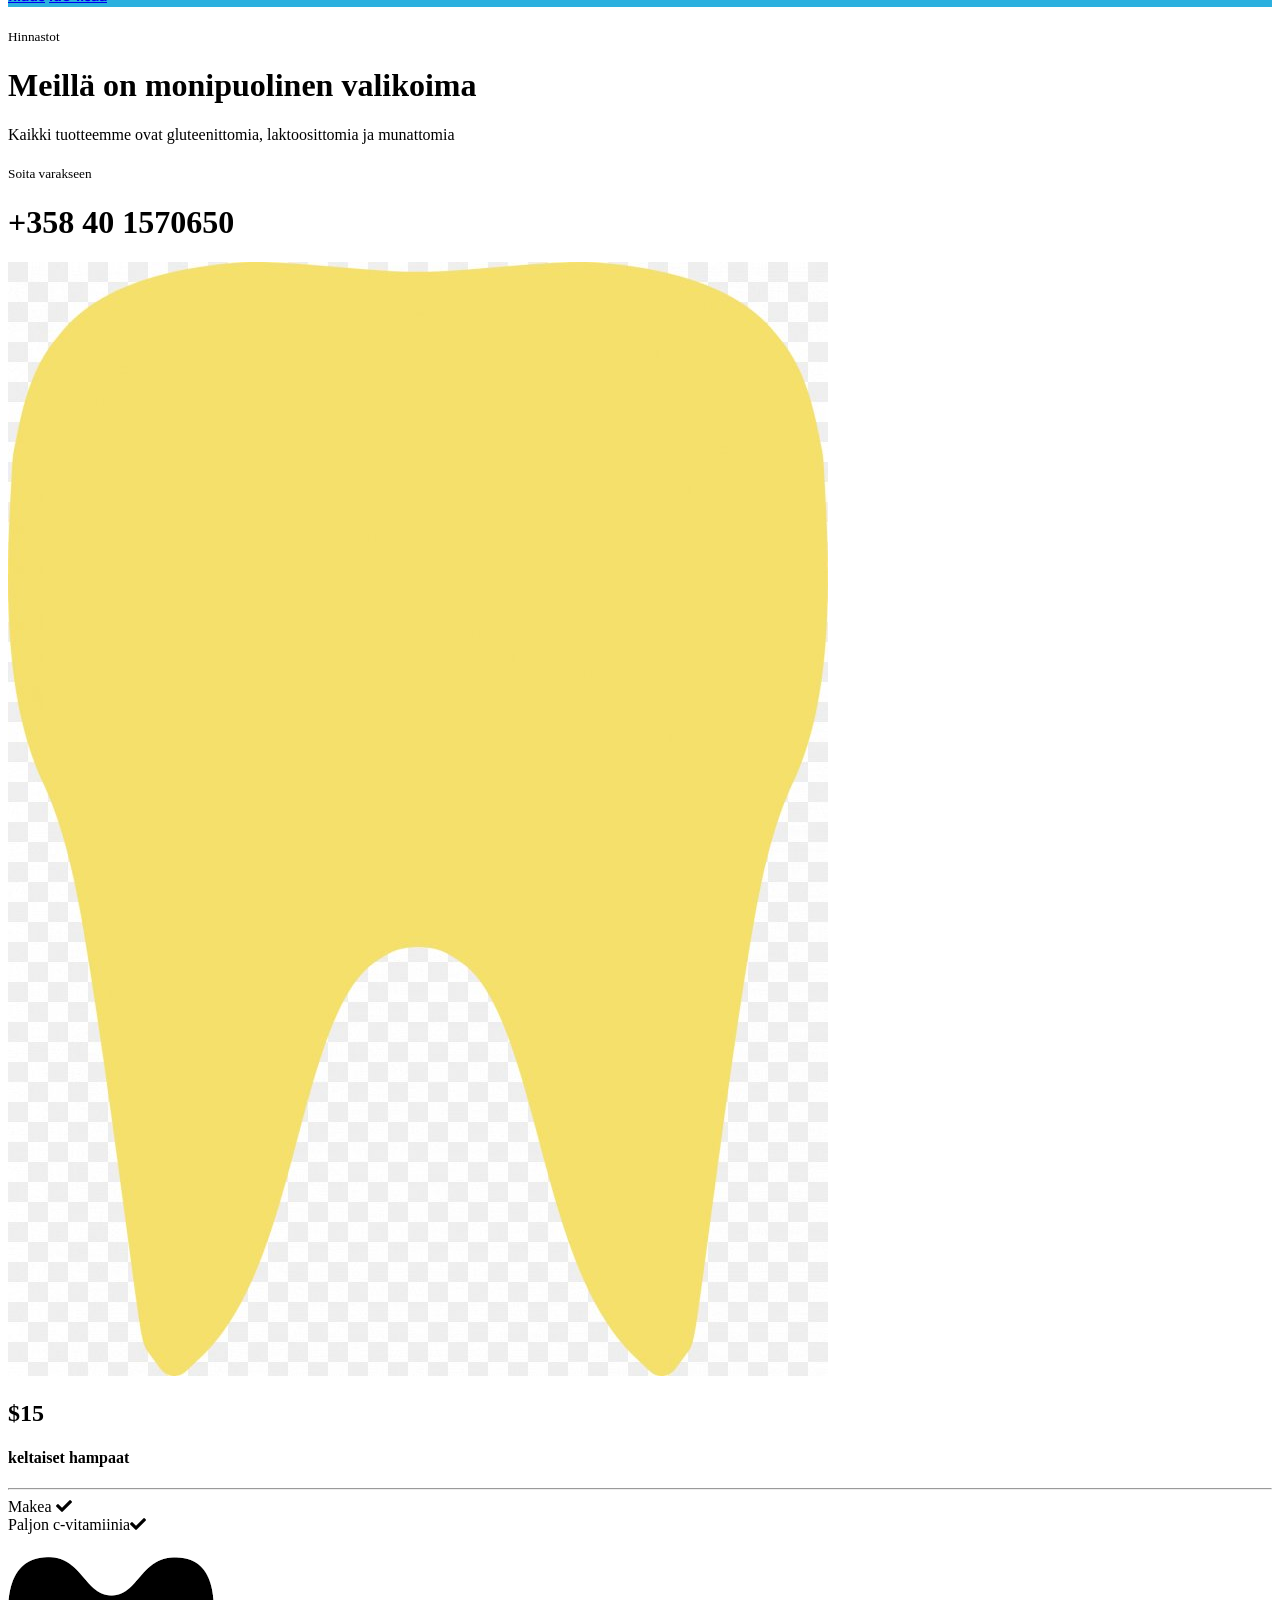
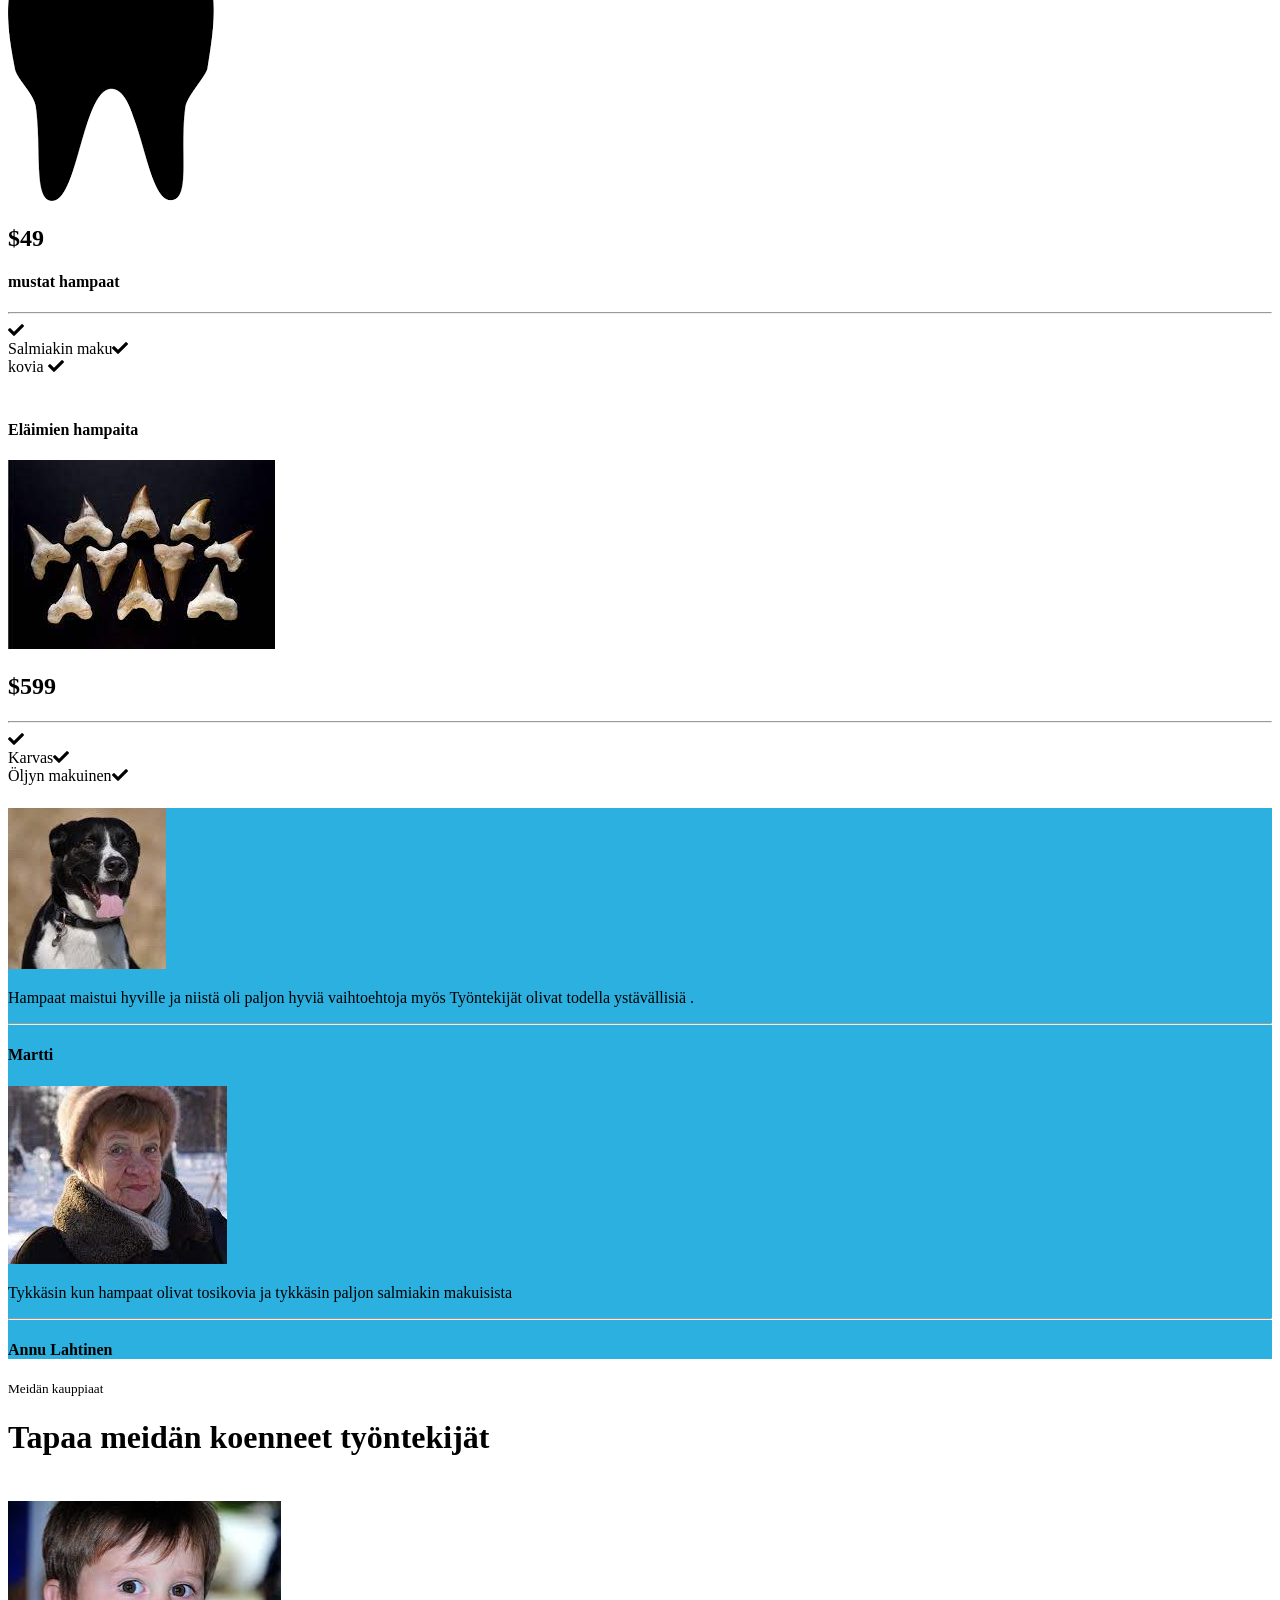
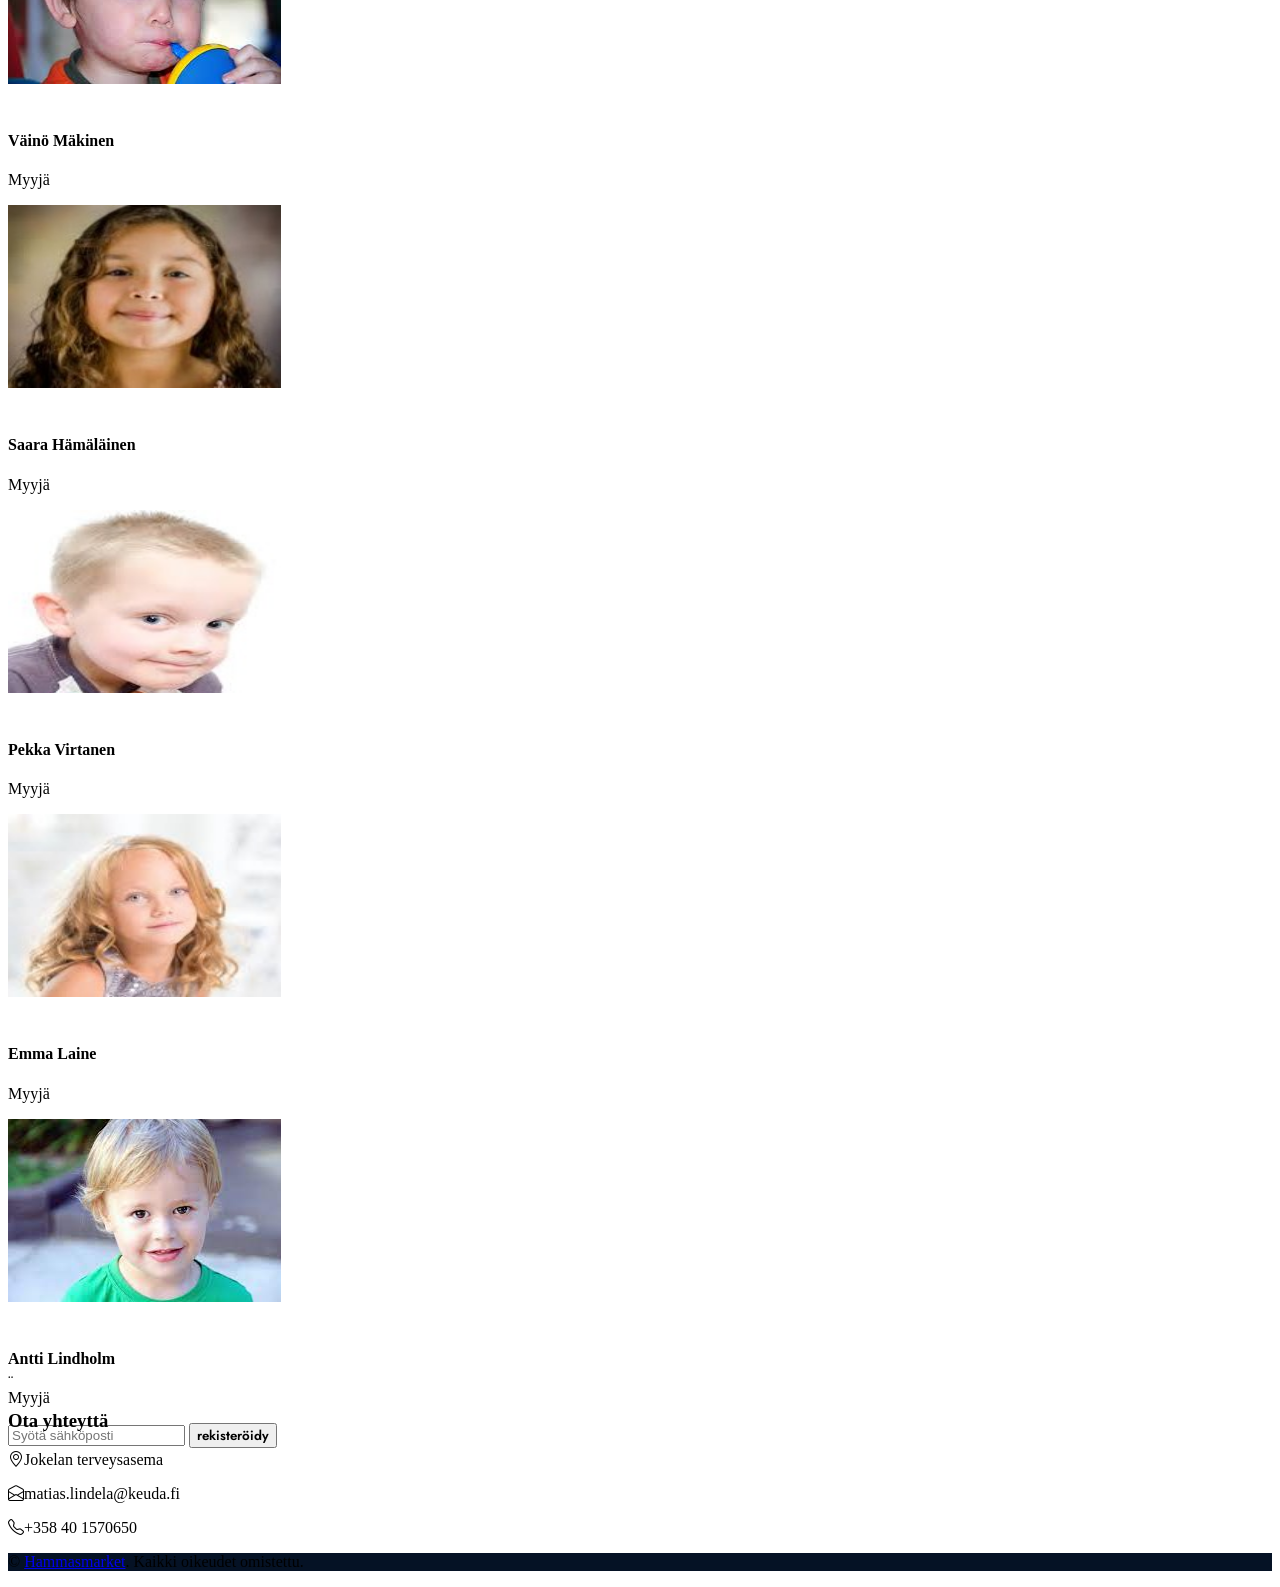
==== commit 0fa63c47: "demo3 viimeinen testi 1" ====
--- a/demo3/index.html
+++ b/demo3/index.html
@@ -105,7 +105,7 @@
                 </div>
                 <div class="modal-body d-flex align-items-center justify-content-center">
                     <div class="input-group" style="max-width: 600px;">
-                        <input type="text" class="form-control bg-transparent border-primary p-3" placeholder="Type search keyword">
+                        <input type="text" class="form-control bg-transparent border-primary p-3" placeholder="Kirjoita Hakusana">
                         <button class="btn btn-primary px-4"><i class="bi bi-search"></i></button>
                     </div>
                 </div>
@@ -131,7 +131,7 @@
                     </div>
                 </div>
                 <div class="carousel-item">
-                    <img class="w-100" src="image2.jpg" alt="Image">
+                    <img class="w-100" src="asiakas.jfif" alt="Image">
                     <div class="carousel-caption d-flex flex-column align-items-center justify-content-center">
                         <div class="p-3" style="max-width: 900px;">
                             <h5 class="text-white text-uppercase mb-3 animated slideInDown">Hammasmarket</h5>
@@ -380,8 +380,8 @@
                 <div class="col-lg-7 wow zoomIn" data-wow-delay="0.6s">
                     <div class="offer-text text-center rounded p-5">
                         <h1 class="display-5 text-white">säästä 30% ekalla tilauksella</h1>
-                        <p class="text-white mb-4">Eirmod sed tempor lorem ut dolores sit kasd ipsum. Dolor ea et dolore et at sea ea at dolor justo ipsum duo rebum sea. Eos vero eos vero ea et dolore eirmod diam duo lorem magna sit dolore sed et.</p>
-                        <a href="index.html" class="btn btn-dark py-3 px-5 me-3">Appointment</a>
+                        <p class="text-white mb-4"> Saat 30% pois ensimmäisellä online tilauksella kuljetus kestää noin 4 arkipäivää.</p>
+                        <a href="index.html" class="btn btn-dark py-3 px-5 me-3">tilaus</a>
                         <a href="index.html" class="btn btn-light py-3 px-5">lue lisää</a>
                     </div>
                 </div>
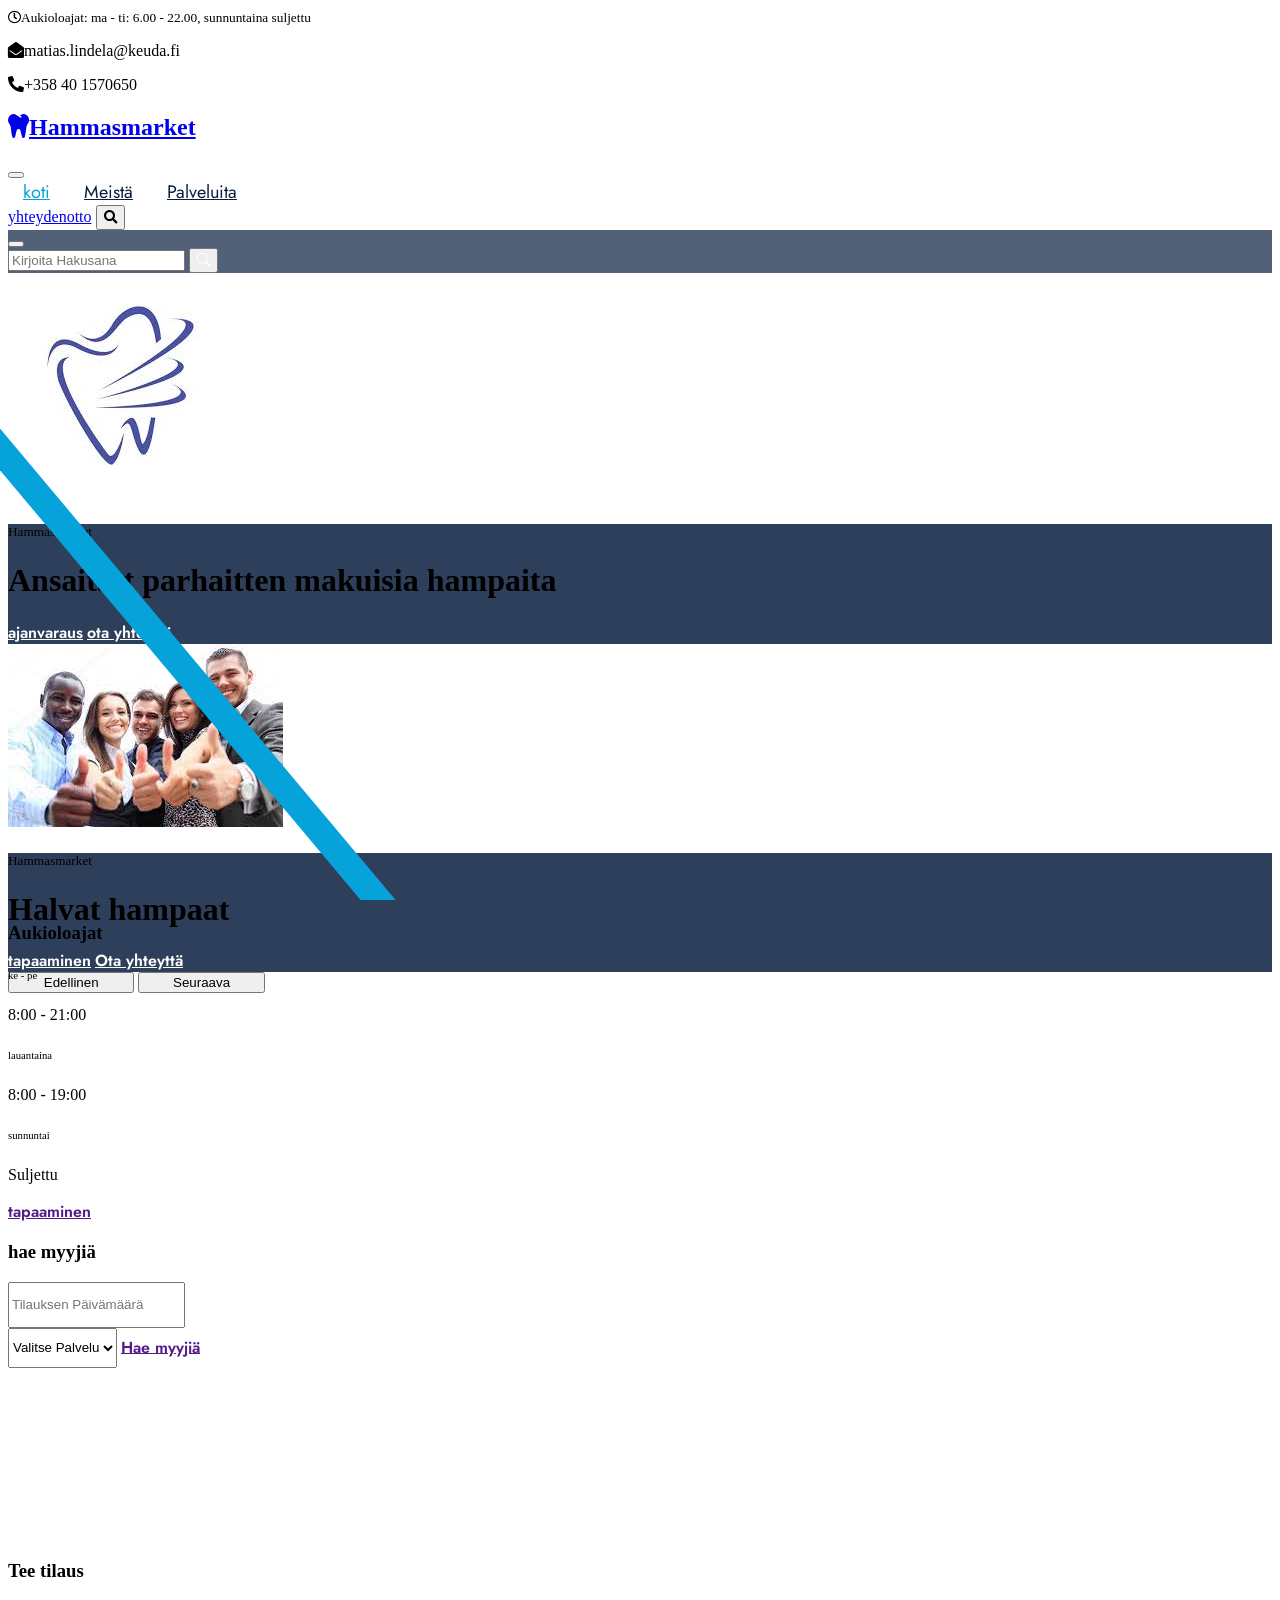
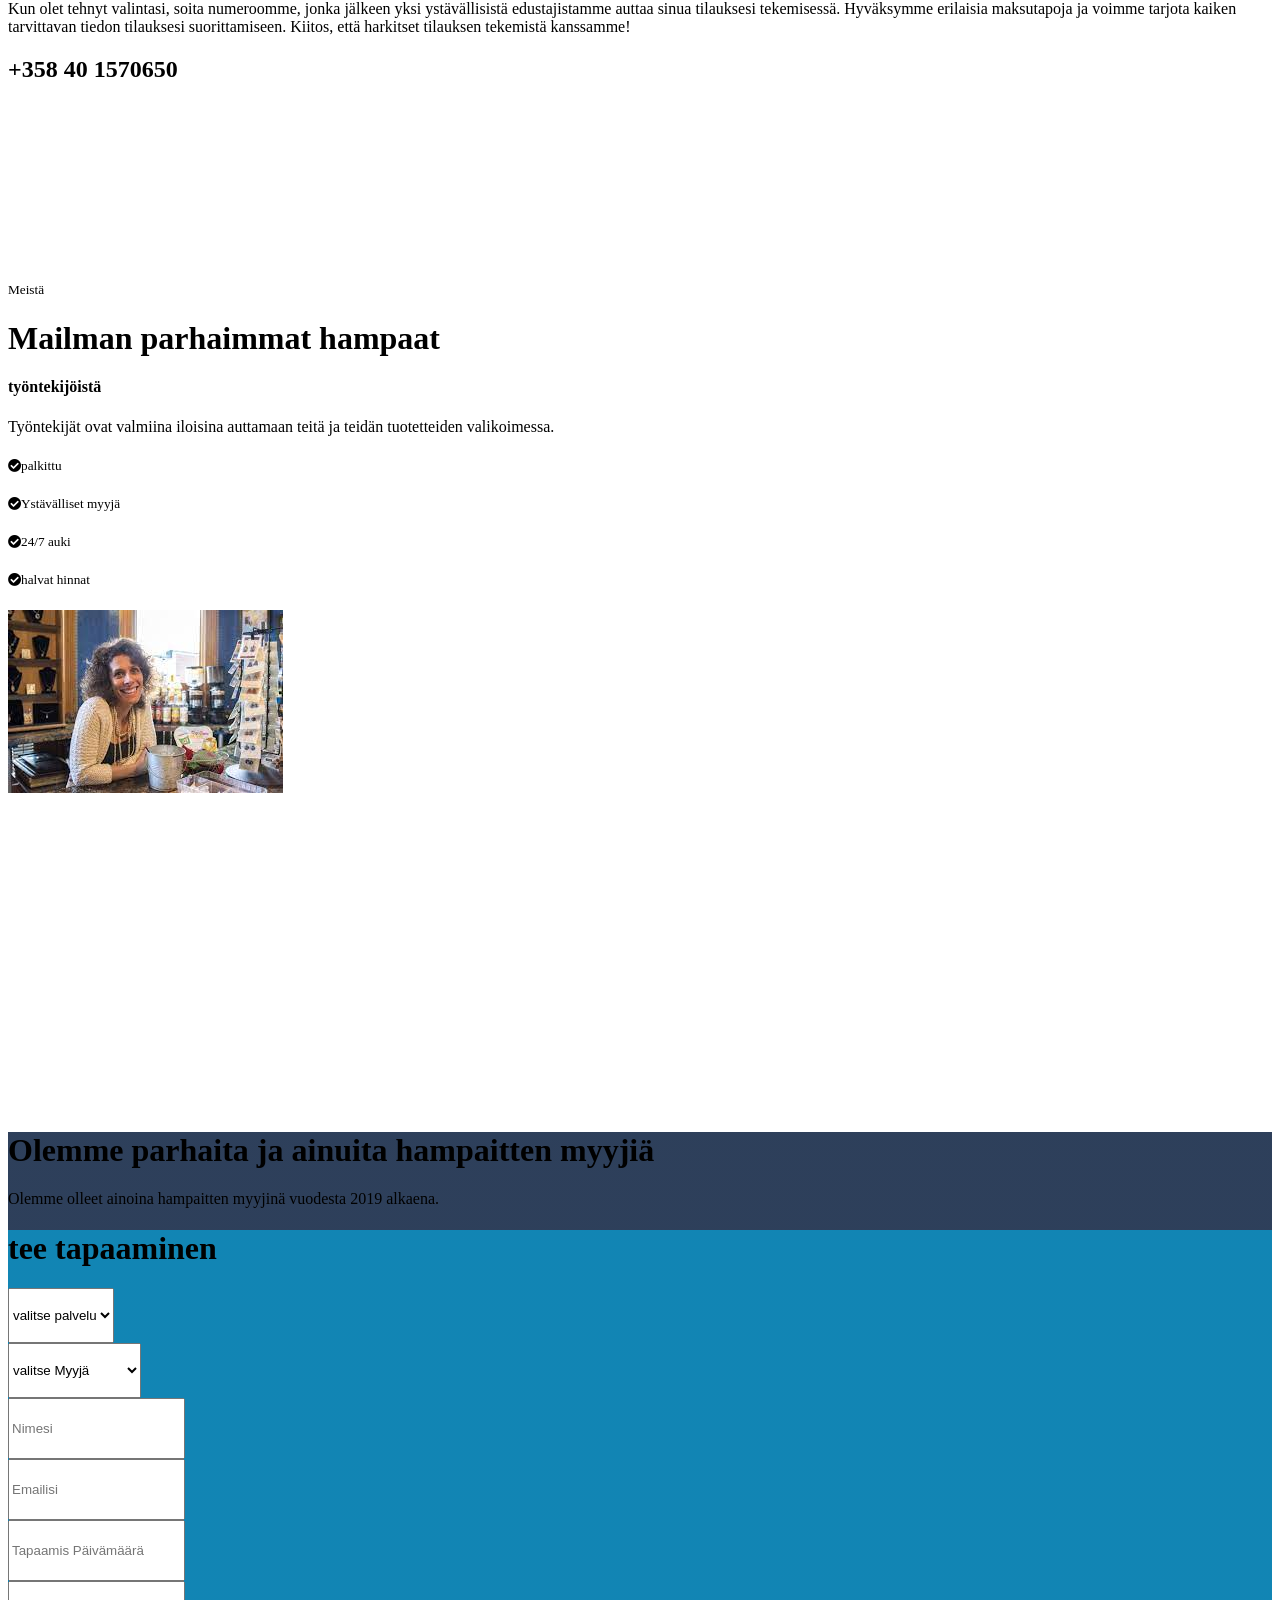
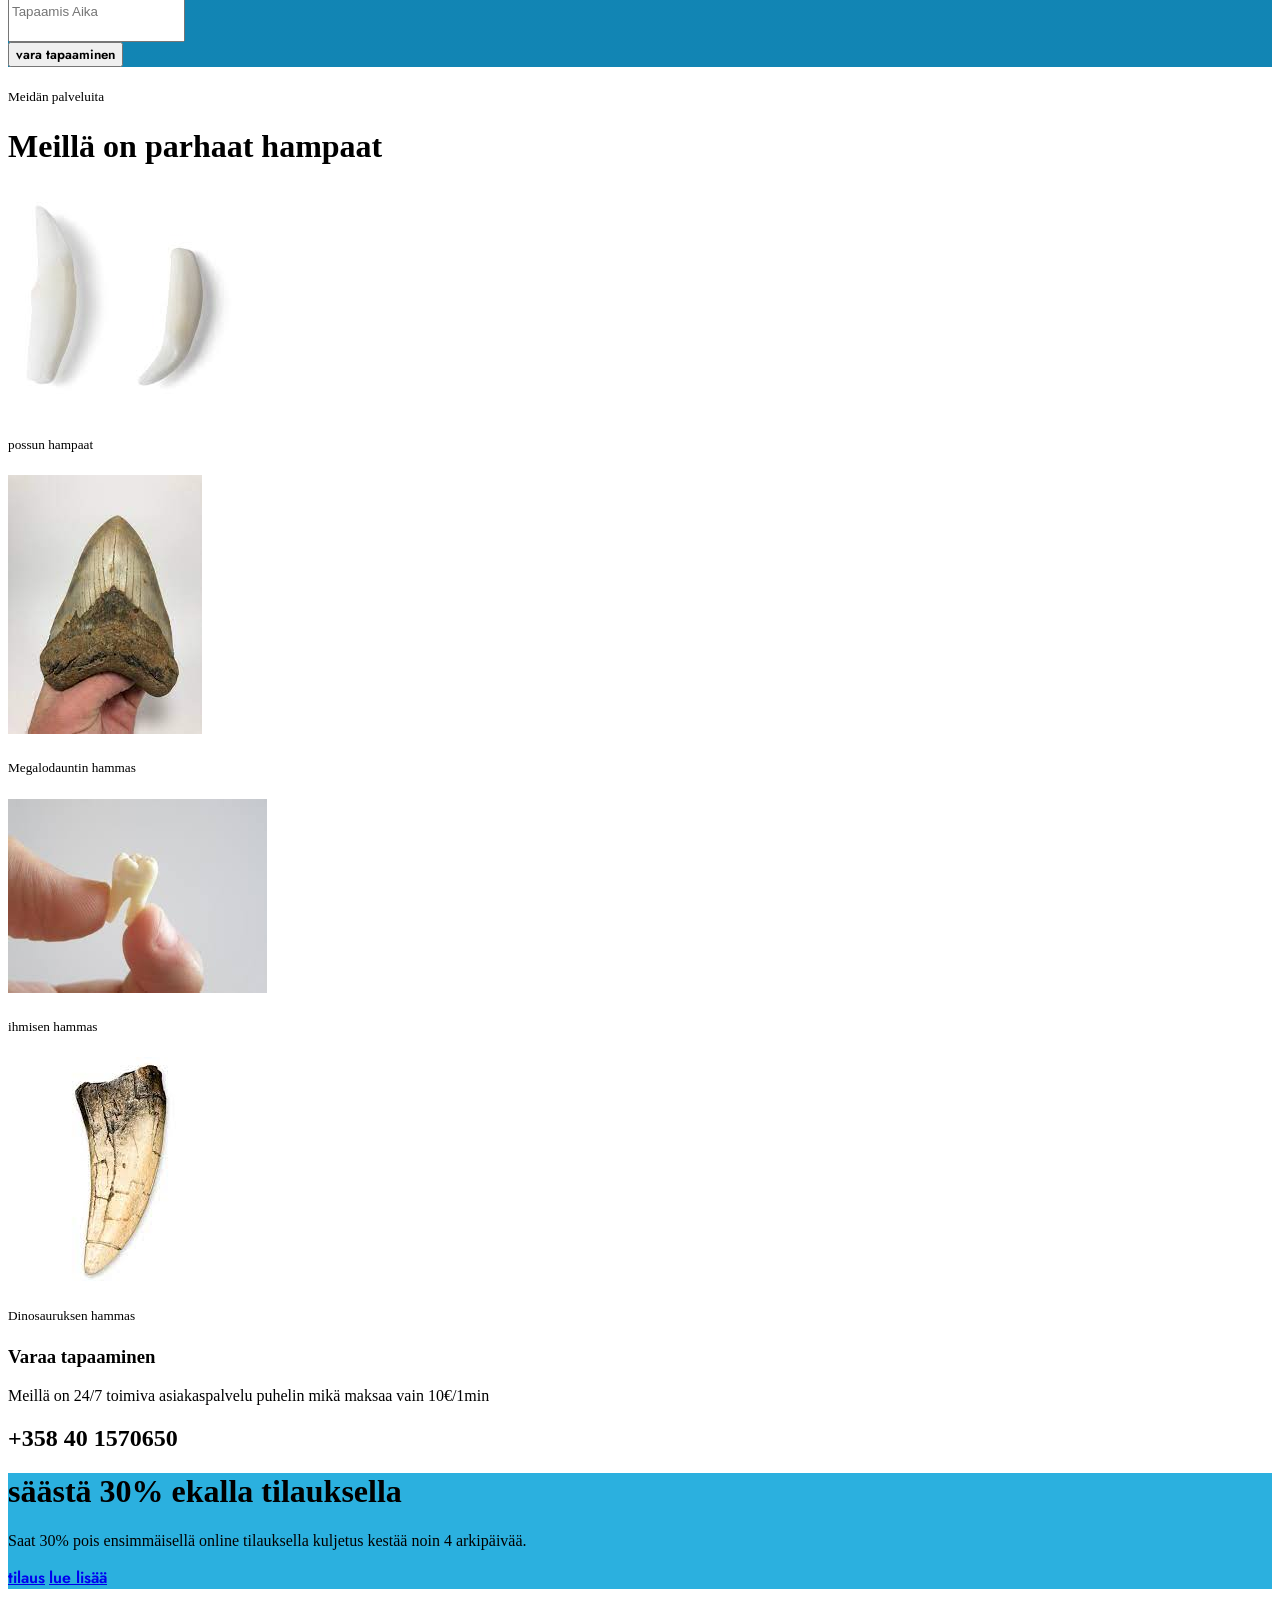
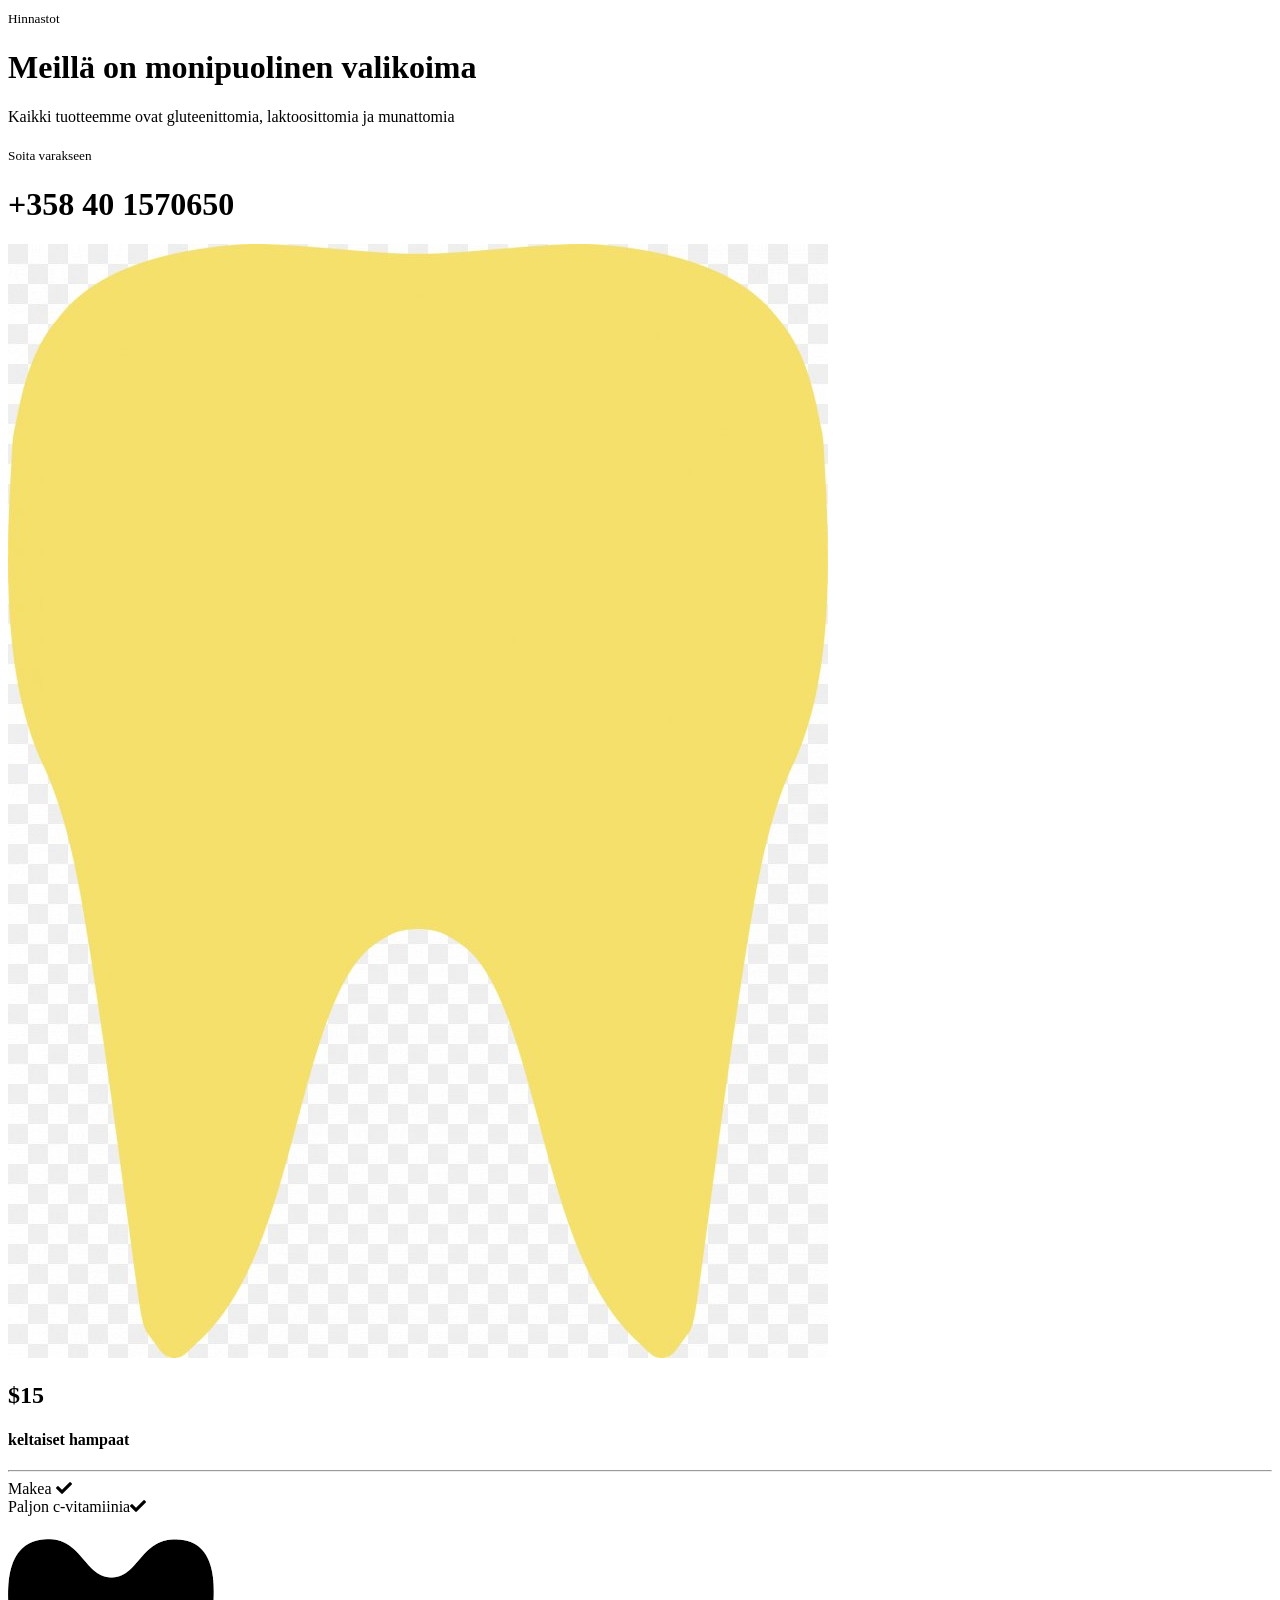
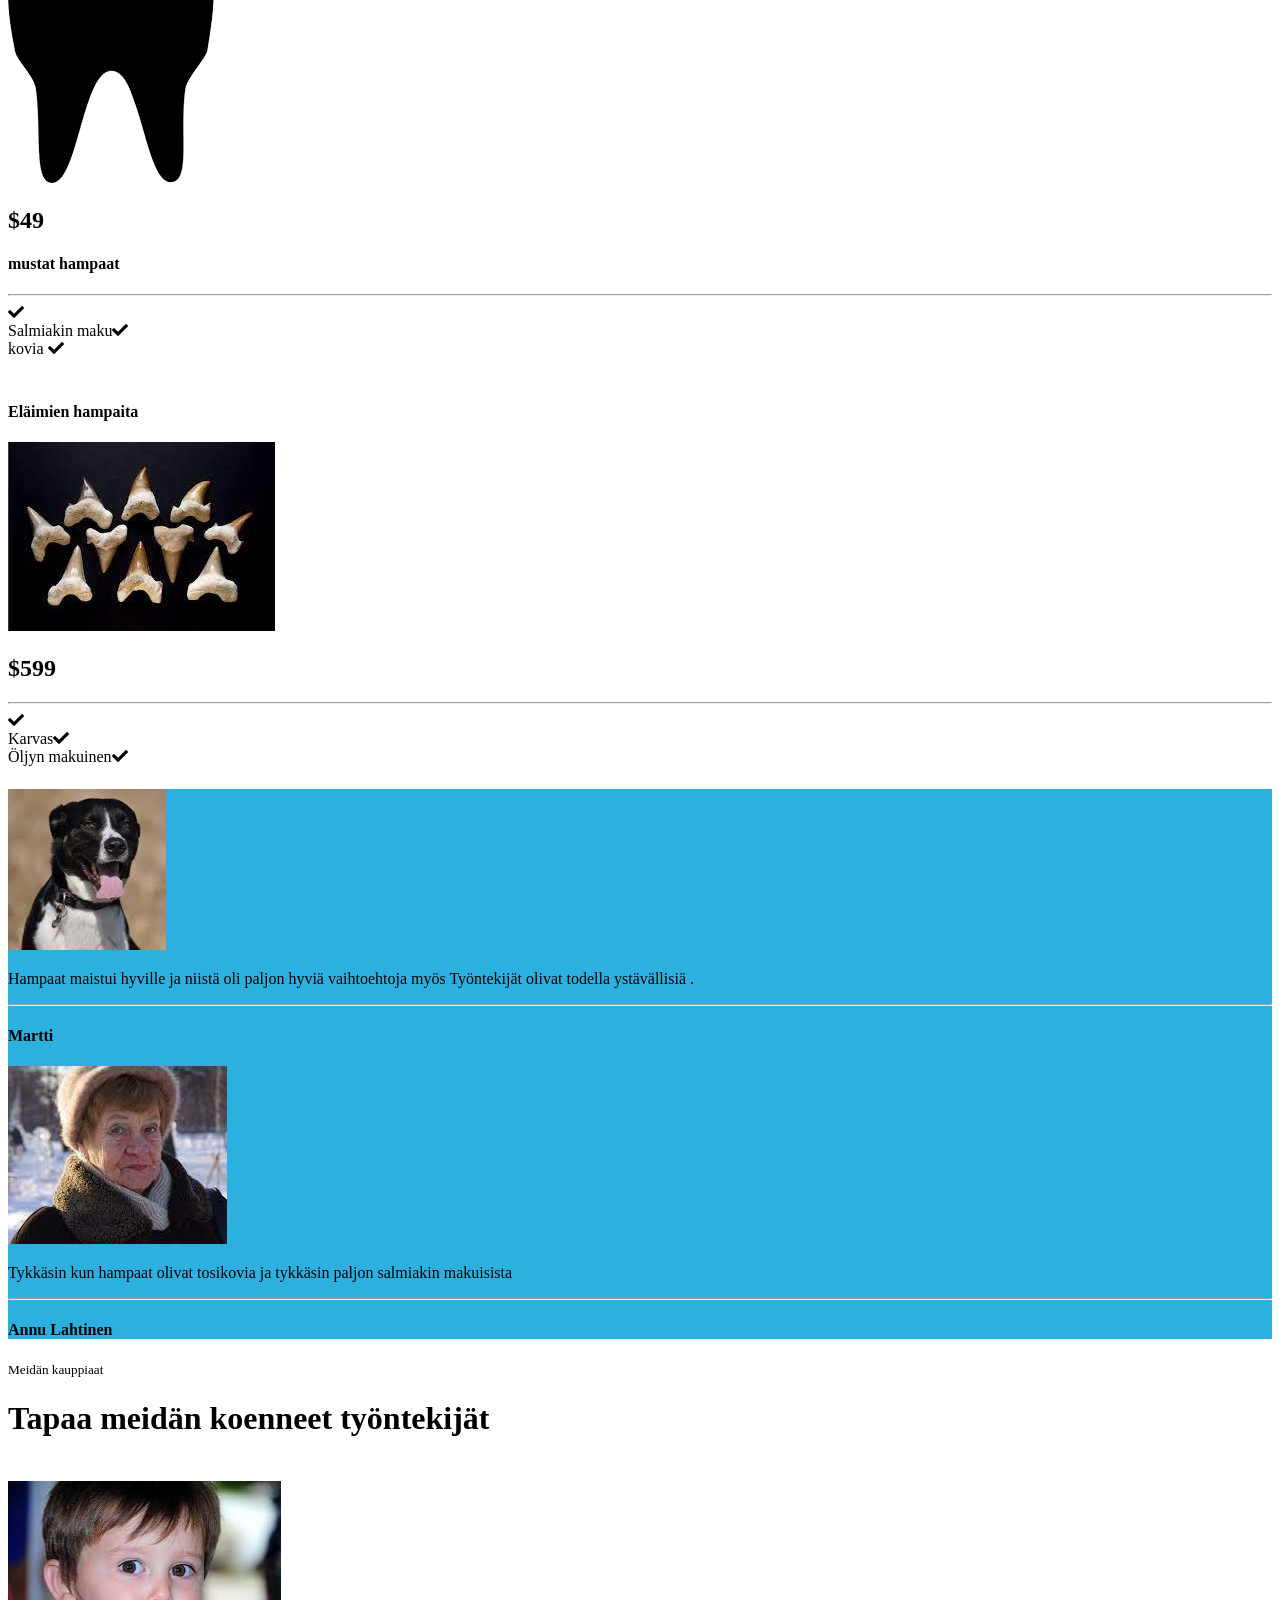
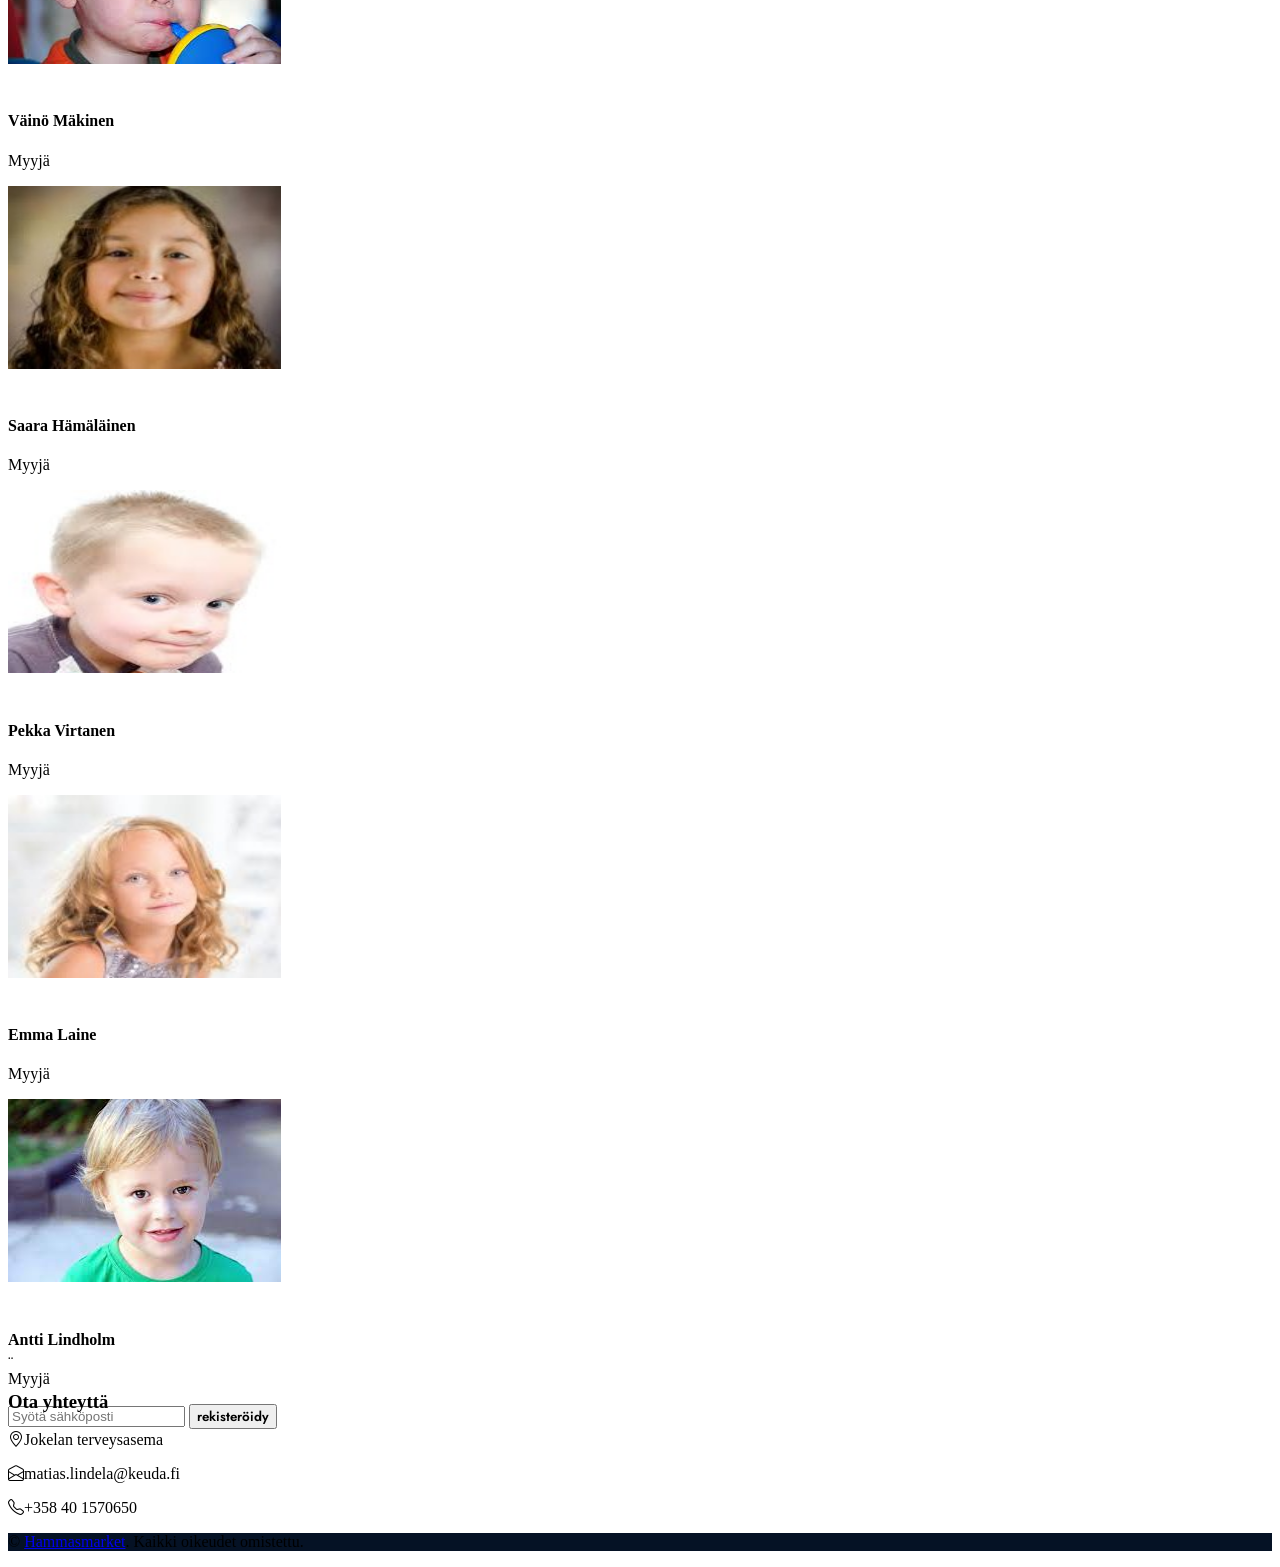
==== commit 375f5de0: "demo3 julkaisu?" ====
--- a/demo3/index.html
+++ b/demo3/index.html
@@ -1,5 +1,5 @@
 <!DOCTYPE html>
-<html lang="en">
+<html lang="fi">
 
 <head>
     <meta charset="utf-8">
@@ -88,7 +88,7 @@
                     
                 </div>
                 <a href="index.html" class="nav-item nav-link">yhteydenotto</a>
-            </div>
+            
             <button type="button" class="btn text-dark" data-bs-toggle="modal" data-bs-target="#searchModal"><i class="fa fa-search"></i></button>
             <a href="index.html" class="btn btn-primary py-2 px-4 ms-3">tapaaminen</a>
         </div>
@@ -233,7 +233,7 @@
                 </div>
                 <div class="col-lg-5" style="min-height: 500px;">
                     <div class="position-relative h-100">
-                        <img class="position-absolute w-100 h-100 rounded wow zoomIn" data-wow-delay="0.9s" src="kauppias.jfif" style="object-fit: cover;">
+                        <img class="position-absolute w-100 h-100 rounded wow zoomIn" data-wow-delay="0.9s" src="kauppias.jfif" alt="kauppias"style="object-fit: cover;">
                     </div>
                 </div>
             </div>
@@ -418,7 +418,7 @@
                                 <hr class="text-primary w-50 mx-auto mt-0">
                                 <div class="d-flex justify-content-between mb-3"><span>Makea </span><i class="fa fa-check text-primary pt-1"></i></div>
                                 
-                                <div class="d-flex justify-content-between mb-2"><span>Paljon c-vitamiinia</c-vitamiinia></span><i class="fa fa-check text-primary pt-1"></i></div>
+                                <div class="d-flex justify-content-between mb-2"><span>Paljon c-vitamiinia</span><i class="fa fa-check text-primary pt-1"></i></div>
                                 <a href="index.html" class="btn btn-primary py-2 px-4 position-absolute top-100 start-50 translate-middle">Tilaa</a>
                             </div>
                         </div>
@@ -447,7 +447,7 @@
                                 </div>
                             </div>
                             <div class="position-relative text-center bg-light border-bottom border-primary py-5 p-4">
-                                <h4></h4>
+                                
                                 <hr class="text-primary w-50 mx-auto mt-0">
                                 <div class="d-flex justify-content-between mb-3"><span> </span><i class="fa fa-check text-primary pt-1"></i></div>
                                 <div class="d-flex justify-content-between mb-3"><span>Karvas</span><i class="fa fa-check text-primary pt-1"></i></div>
@@ -503,7 +503,7 @@
                 <div class="col-lg-4 wow slideInUp" data-wow-delay="0.3s">
                     <div class="team-item">
                         <div class="position-relative rounded-top" style="z-index: 1;">
-                            <img class="img-fluid rounded-top w-100"width="273" height="183" src="lapsi5.jfif" alt="">
+                            <img class="img-fluid rounded-top w-100" width="273" height="183" src="lapsi5.jfif" alt="">
                             <div class="position-absolute top-100 start-50 translate-middle bg-light rounded p-2 d-flex">
                                 <a class="btn btn-primary btn-square m-1" href="#"><i class="fab fa-twitter fw-normal"></i></a>
                                 <a class="btn btn-primary btn-square m-1" href="#"><i class="fab fa-facebook-f fw-normal"></i></a>
@@ -520,7 +520,7 @@
                 <div class="col-lg-4 wow slideInUp" data-wow-delay="0.6s">
                     <div class="team-item">
                         <div class="position-relative rounded-top" style="z-index: 1;">
-                            <img class="img-fluid rounded-top w-100"width="273" height="183" src="lapsi42.jfif" alt="työntekijä">
+                            <img class="img-fluid rounded-top w-100" width="273" height="183" src="lapsi42.jfif" alt="työntekijä">
                             <div class="position-absolute top-100 start-50 translate-middle bg-light rounded p-2 d-flex">
                                 <a class="btn btn-primary btn-square m-1" href="#"><i class="fab fa-twitter fw-normal"></i></a>
                                 <a class="btn btn-primary btn-square m-1" href="#"><i class="fab fa-facebook-f fw-normal"></i></a>
@@ -633,7 +633,7 @@
                 <div class="col-md-6 text-center text-md-start">
                     <p class="mb-md-0">&copy; <a class="text-white border-bottom" href="#">Hammasmarket</a>. Kaikki oikeudet omistettu.</p>
                 </div>
-                
+               </div> 
         </div>
     </div>
     <!-- Footer End -->
